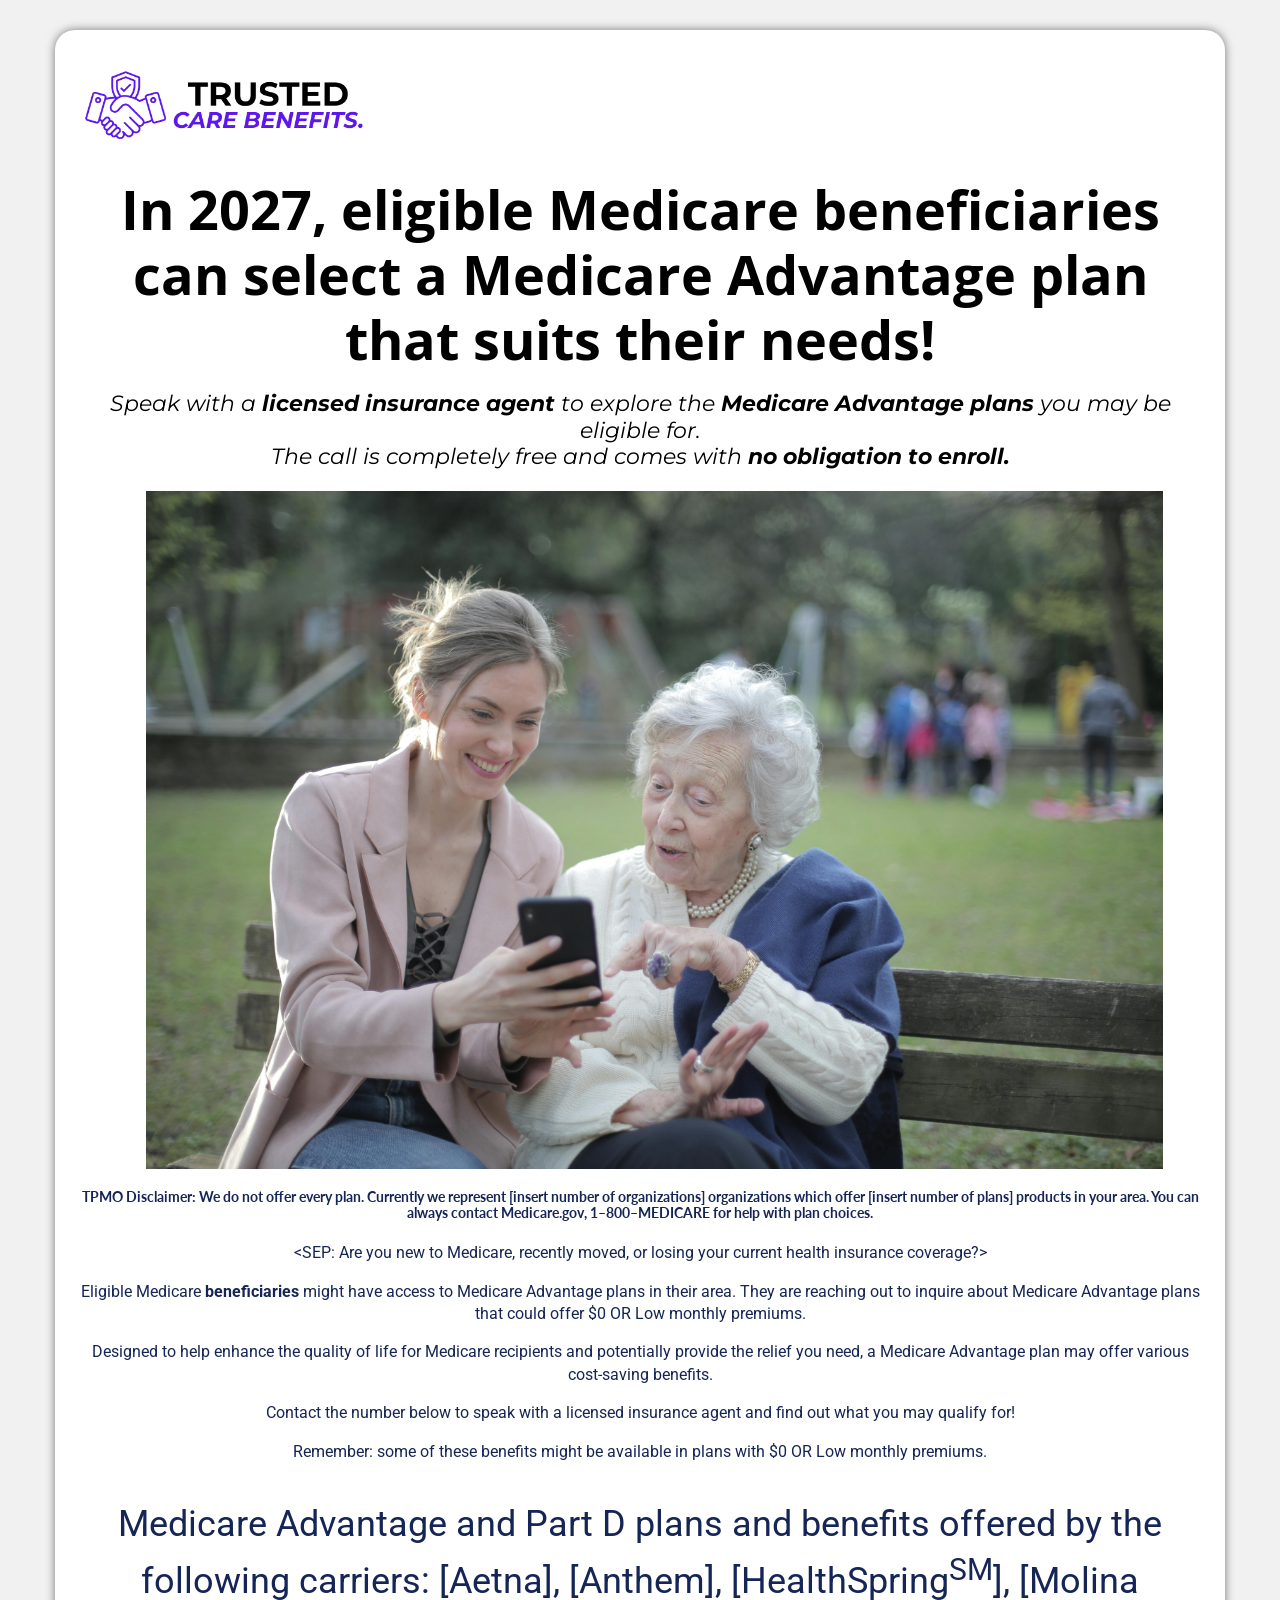
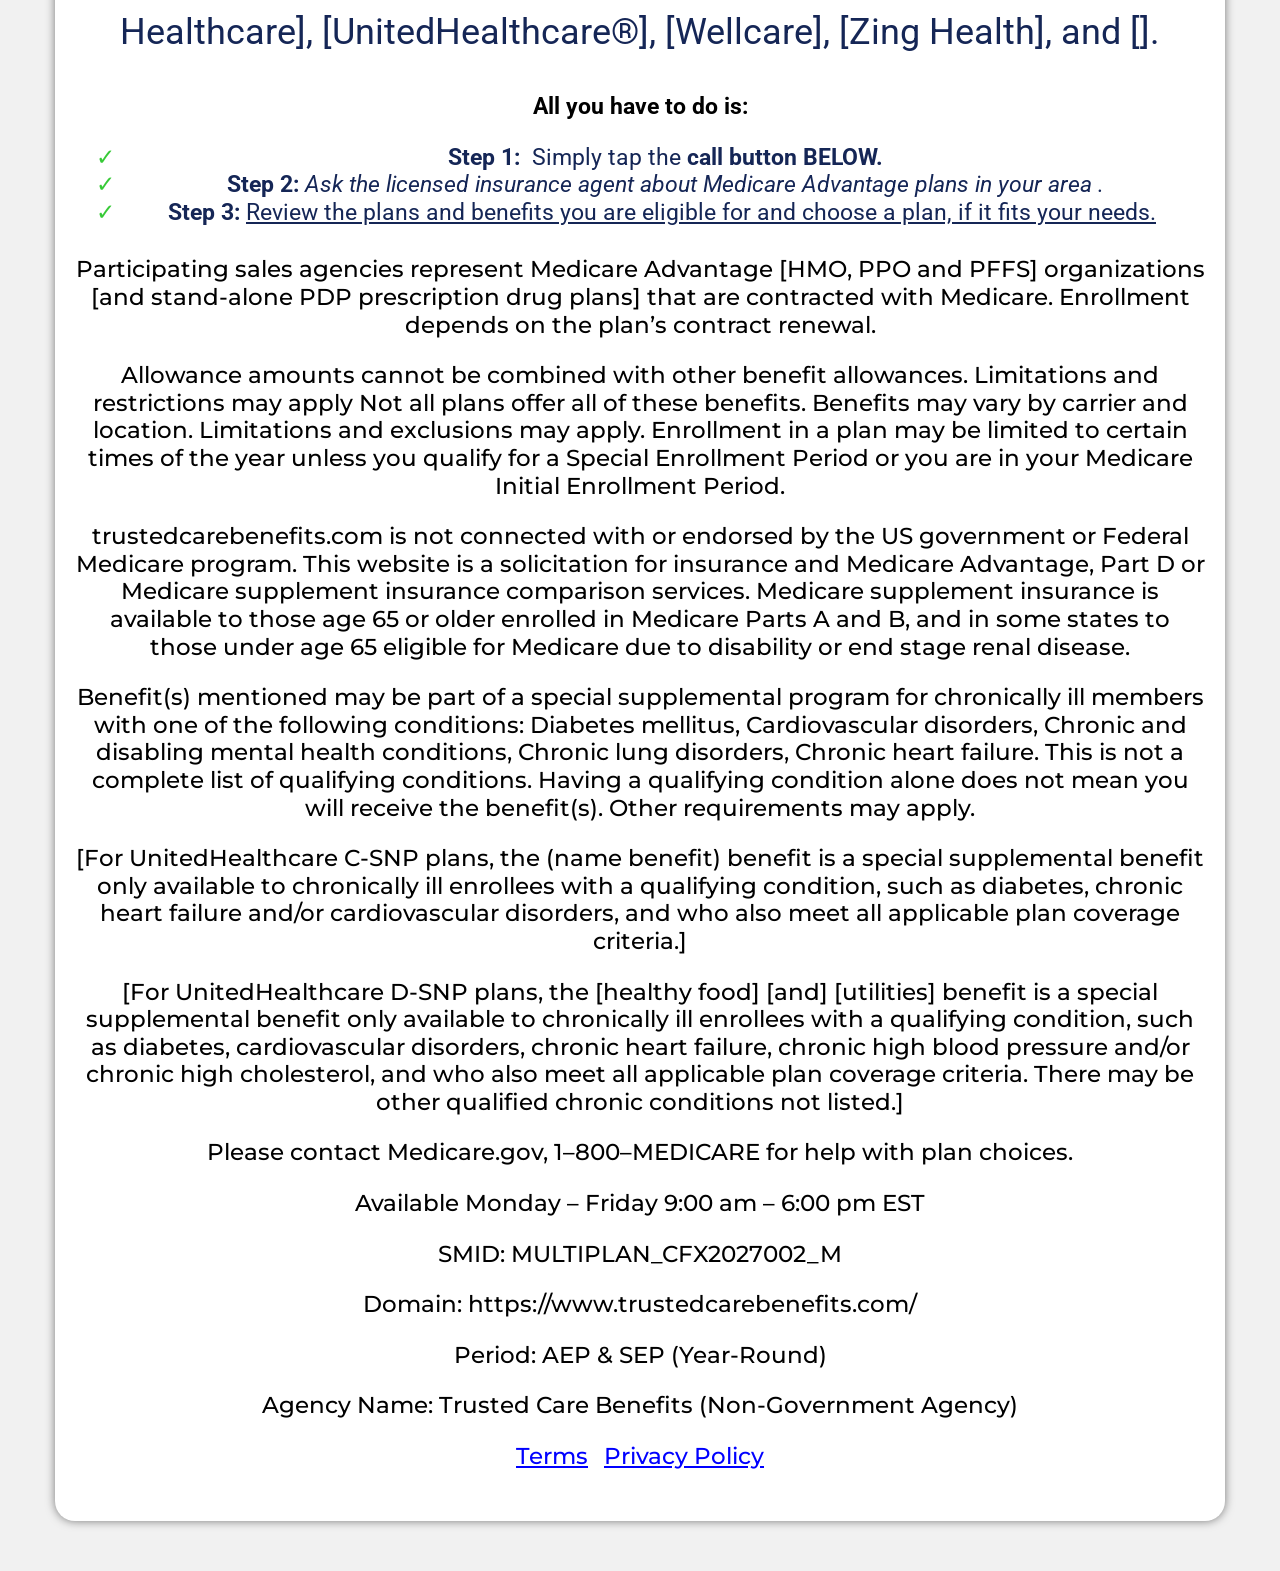
==== index.html @ 7b0a4a33 "Initial commit: second-site copy from latest main. Co-authored-by: Cursor <cursoragent@cursor.com>" ====
<!DOCTYPE html><html lang="en-US"><head>
	<meta charset="UTF-8">
		<title>Benefits Review </title>
<meta name="robots" content="max-image-preview:large">

<script>
window._wpemojiSettings = {"baseUrl":"https:\/\/s.w.org\/images\/core\/emoji\/15.0.3\/72x72\/","ext":".png","svgUrl":"https:\/\/s.w.org\/images\/core\/emoji\/15.0.3\/svg\/","svgExt":".svg","source":{"concatemoji":"https:\/\/www.nodollarwasted.com\/wp-includes\/js\/wp-emoji-release.min.js?ver=6.6.1"}};
/*! This file is auto-generated */
!function(i,n){var o,s,e;function c(e){try{var t={supportTests:e,timestamp:(new Date).valueOf()};sessionStorage.setItem(o,JSON.stringify(t))}catch(e){}}function p(e,t,n){e.clearRect(0,0,e.canvas.width,e.canvas.height),e.fillText(t,0,0);var t=new Uint32Array(e.getImageData(0,0,e.canvas.width,e.canvas.height).data),r=(e.clearRect(0,0,e.canvas.width,e.canvas.height),e.fillText(n,0,0),new Uint32Array(e.getImageData(0,0,e.canvas.width,e.canvas.height).data));return t.every(function(e,t){return e===r[t]})}function u(e,t,n){switch(t){case"flag":return n(e,"\ud83c\udff3\ufe0f\u200d\u26a7\ufe0f","\ud83c\udff3\ufe0f\u200b\u26a7\ufe0f")?!1:!n(e,"\ud83c\uddfa\ud83c\uddf3","\ud83c\uddfa\u200b\ud83c\uddf3")&&!n(e,"\ud83c\udff4\udb40\udc67\udb40\udc62\udb40\udc65\udb40\udc6e\udb40\udc67\udb40\udc7f","\ud83c\udff4\u200b\udb40\udc67\u200b\udb40\udc62\u200b\udb40\udc65\u200b\udb40\udc6e\u200b\udb40\udc67\u200b\udb40\udc7f");case"emoji":return!n(e,"\ud83d\udc26\u200d\u2b1b","\ud83d\udc26\u200b\u2b1b")}return!1}function f(e,t,n){var r="undefined"!=typeof WorkerGlobalScope&&self instanceof WorkerGlobalScope?new OffscreenCanvas(300,150):i.createElement("canvas"),a=r.getContext("2d",{willReadFrequently:!0}),o=(a.textBaseline="top",a.font="600 32px Arial",{});return e.forEach(function(e){o[e]=t(a,e,n)}),o}function t(e){var t=i.createElement("script");t.src=e,t.defer=!0,i.head.appendChild(t)}"undefined"!=typeof Promise&&(o="wpEmojiSettingsSupports",s=["flag","emoji"],n.supports={everything:!0,everythingExceptFlag:!0},e=new Promise(function(e){i.addEventListener("DOMContentLoaded",e,{once:!0})}),new Promise(function(t){var n=function(){try{var e=JSON.parse(sessionStorage.getItem(o));if("object"==typeof e&&"number"==typeof e.timestamp&&(new Date).valueOf()<e.timestamp+604800&&"object"==typeof e.supportTests)return e.supportTests}catch(e){}return null}();if(!n){if("undefined"!=typeof Worker&&"undefined"!=typeof OffscreenCanvas&&"undefined"!=typeof URL&&URL.createObjectURL&&"undefined"!=typeof Blob)try{var e="postMessage("+f.toString()+"("+[JSON.stringify(s),u.toString(),p.toString()].join(",")+"));",r=new Blob([e],{type:"text/javascript"}),a=new Worker(URL.createObjectURL(r),{name:"wpTestEmojiSupports"});return void(a.onmessage=function(e){c(n=e.data),a.terminate(),t(n)})}catch(e){}c(n=f(s,u,p))}t(n)}).then(function(e){for(var t in e)n.supports[t]=e[t],n.supports.everything=n.supports.everything&&n.supports[t],"flag"!==t&&(n.supports.everythingExceptFlag=n.supports.everythingExceptFlag&&n.supports[t]);n.supports.everythingExceptFlag=n.supports.everythingExceptFlag&&!n.supports.flag,n.DOMReady=!1,n.readyCallback=function(){n.DOMReady=!0}}).then(function(){return e}).then(function(){var e;n.supports.everything||(n.readyCallback(),(e=n.source||{}).concatemoji?t(e.concatemoji):e.wpemoji&&e.twemoji&&(t(e.twemoji),t(e.wpemoji)))}))}((window,document),window._wpemojiSettings);
</script>
<style id="wp-emoji-styles-inline-css">

	img.wp-smiley, img.emoji {
		display: inline !important;
		border: none !important;
		box-shadow: none !important;
		height: 1em !important;
		width: 1em !important;
		margin: 0 0.07em !important;
		vertical-align: -0.1em !important;
		background: none !important;
		padding: 0 !important;
	}
</style>
<style id="classic-theme-styles-inline-css">
/*! This file is auto-generated */
.wp-block-button__link{color:#fff;background-color:#32373c;border-radius:9999px;box-shadow:none;text-decoration:none;padding:calc(.667em + 2px) calc(1.333em + 2px);font-size:1.125em}.wp-block-file__button{background:#32373c;color:#fff;text-decoration:none}
</style>
<style id="global-styles-inline-css">
:root{--wp--preset--aspect-ratio--square: 1;--wp--preset--aspect-ratio--4-3: 4/3;--wp--preset--aspect-ratio--3-4: 3/4;--wp--preset--aspect-ratio--3-2: 3/2;--wp--preset--aspect-ratio--2-3: 2/3;--wp--preset--aspect-ratio--16-9: 16/9;--wp--preset--aspect-ratio--9-16: 9/16;--wp--preset--color--black: #000000;--wp--preset--color--cyan-bluish-gray: #abb8c3;--wp--preset--color--white: #ffffff;--wp--preset--color--pale-pink: #f78da7;--wp--preset--color--vivid-red: #cf2e2e;--wp--preset--color--luminous-vivid-orange: #ff6900;--wp--preset--color--luminous-vivid-amber: #fcb900;--wp--preset--color--light-green-cyan: #7bdcb5;--wp--preset--color--vivid-green-cyan: #00d084;--wp--preset--color--pale-cyan-blue: #8ed1fc;--wp--preset--color--vivid-cyan-blue: #0693e3;--wp--preset--color--vivid-purple: #9b51e0;--wp--preset--gradient--vivid-cyan-blue-to-vivid-purple: linear-gradient(135deg,rgba(6,147,227,1) 0%,rgb(155,81,224) 100%);--wp--preset--gradient--light-green-cyan-to-vivid-green-cyan: linear-gradient(135deg,rgb(122,220,180) 0%,rgb(0,208,130) 100%);--wp--preset--gradient--luminous-vivid-amber-to-luminous-vivid-orange: linear-gradient(135deg,rgba(252,185,0,1) 0%,rgba(255,105,0,1) 100%);--wp--preset--gradient--luminous-vivid-orange-to-vivid-red: linear-gradient(135deg,rgba(255,105,0,1) 0%,rgb(207,46,46) 100%);--wp--preset--gradient--very-light-gray-to-cyan-bluish-gray: linear-gradient(135deg,rgb(238,238,238) 0%,rgb(169,184,195) 100%);--wp--preset--gradient--cool-to-warm-spectrum: linear-gradient(135deg,rgb(74,234,220) 0%,rgb(151,120,209) 20%,rgb(207,42,186) 40%,rgb(238,44,130) 60%,rgb(251,105,98) 80%,rgb(254,248,76) 100%);--wp--preset--gradient--blush-light-purple: linear-gradient(135deg,rgb(255,206,236) 0%,rgb(152,150,240) 100%);--wp--preset--gradient--blush-bordeaux: linear-gradient(135deg,rgb(254,205,165) 0%,rgb(254,45,45) 50%,rgb(107,0,62) 100%);--wp--preset--gradient--luminous-dusk: linear-gradient(135deg,rgb(255,203,112) 0%,rgb(199,81,192) 50%,rgb(65,88,208) 100%);--wp--preset--gradient--pale-ocean: linear-gradient(135deg,rgb(255,245,203) 0%,rgb(182,227,212) 50%,rgb(51,167,181) 100%);--wp--preset--gradient--electric-grass: linear-gradient(135deg,rgb(202,248,128) 0%,rgb(113,206,126) 100%);--wp--preset--gradient--midnight: linear-gradient(135deg,rgb(2,3,129) 0%,rgb(40,116,252) 100%);--wp--preset--font-size--small: 13px;--wp--preset--font-size--medium: 20px;--wp--preset--font-size--large: 36px;--wp--preset--font-size--x-large: 42px;--wp--preset--spacing--20: 0.44rem;--wp--preset--spacing--30: 0.67rem;--wp--preset--spacing--40: 1rem;--wp--preset--spacing--50: 1.5rem;--wp--preset--spacing--60: 2.25rem;--wp--preset--spacing--70: 3.38rem;--wp--preset--spacing--80: 5.06rem;--wp--preset--shadow--natural: 6px 6px 9px rgba(0, 0, 0, 0.2);--wp--preset--shadow--deep: 12px 12px 50px rgba(0, 0, 0, 0.4);--wp--preset--shadow--sharp: 6px 6px 0px rgba(0, 0, 0, 0.2);--wp--preset--shadow--outlined: 6px 6px 0px -3px rgba(255, 255, 255, 1), 6px 6px rgba(0, 0, 0, 1);--wp--preset--shadow--crisp: 6px 6px 0px rgba(0, 0, 0, 1);}:where(.is-layout-flex){gap: 0.5em;}:where(.is-layout-grid){gap: 0.5em;}body .is-layout-flex{display: flex;}.is-layout-flex{flex-wrap: wrap;align-items: center;}.is-layout-flex > :is(*, div){margin: 0;}body .is-layout-grid{display: grid;}.is-layout-grid > :is(*, div){margin: 0;}:where(.wp-block-columns.is-layout-flex){gap: 2em;}:where(.wp-block-columns.is-layout-grid){gap: 2em;}:where(.wp-block-post-template.is-layout-flex){gap: 1.25em;}:where(.wp-block-post-template.is-layout-grid){gap: 1.25em;}.has-black-color{color: var(--wp--preset--color--black) !important;}.has-cyan-bluish-gray-color{color: var(--wp--preset--color--cyan-bluish-gray) !important;}.has-white-color{color: var(--wp--preset--color--white) !important;}.has-pale-pink-color{color: var(--wp--preset--color--pale-pink) !important;}.has-vivid-red-color{color: var(--wp--preset--color--vivid-red) !important;}.has-luminous-vivid-orange-color{color: var(--wp--preset--color--luminous-vivid-orange) !important;}.has-luminous-vivid-amber-color{color: var(--wp--preset--color--luminous-vivid-amber) !important;}.has-light-green-cyan-color{color: var(--wp--preset--color--light-green-cyan) !important;}.has-vivid-green-cyan-color{color: var(--wp--preset--color--vivid-green-cyan) !important;}.has-pale-cyan-blue-color{color: var(--wp--preset--color--pale-cyan-blue) !important;}.has-vivid-cyan-blue-color{color: var(--wp--preset--color--vivid-cyan-blue) !important;}.has-vivid-purple-color{color: var(--wp--preset--color--vivid-purple) !important;}.has-black-background-color{background-color: var(--wp--preset--color--black) !important;}.has-cyan-bluish-gray-background-color{background-color: var(--wp--preset--color--cyan-bluish-gray) !important;}.has-white-background-color{background-color: var(--wp--preset--color--white) !important;}.has-pale-pink-background-color{background-color: var(--wp--preset--color--pale-pink) !important;}.has-vivid-red-background-color{background-color: var(--wp--preset--color--vivid-red) !important;}.has-luminous-vivid-orange-background-color{background-color: var(--wp--preset--color--luminous-vivid-orange) !important;}.has-luminous-vivid-amber-background-color{background-color: var(--wp--preset--color--luminous-vivid-amber) !important;}.has-light-green-cyan-background-color{background-color: var(--wp--preset--color--light-green-cyan) !important;}.has-vivid-green-cyan-background-color{background-color: var(--wp--preset--color--vivid-green-cyan) !important;}.has-pale-cyan-blue-background-color{background-color: var(--wp--preset--color--pale-cyan-blue) !important;}.has-vivid-cyan-blue-background-color{background-color: var(--wp--preset--color--vivid-cyan-blue) !important;}.has-vivid-purple-background-color{background-color: var(--wp--preset--color--vivid-purple) !important;}.has-black-border-color{border-color: var(--wp--preset--color--black) !important;}.has-cyan-bluish-gray-border-color{border-color: var(--wp--preset--color--cyan-bluish-gray) !important;}.has-white-border-color{border-color: var(--wp--preset--color--white) !important;}.has-pale-pink-border-color{border-color: var(--wp--preset--color--pale-pink) !important;}.has-vivid-red-border-color{border-color: var(--wp--preset--color--vivid-red) !important;}.has-luminous-vivid-orange-border-color{border-color: var(--wp--preset--color--luminous-vivid-orange) !important;}.has-luminous-vivid-amber-border-color{border-color: var(--wp--preset--color--luminous-vivid-amber) !important;}.has-light-green-cyan-border-color{border-color: var(--wp--preset--color--light-green-cyan) !important;}.has-vivid-green-cyan-border-color{border-color: var(--wp--preset--color--vivid-green-cyan) !important;}.has-pale-cyan-blue-border-color{border-color: var(--wp--preset--color--pale-cyan-blue) !important;}.has-vivid-cyan-blue-border-color{border-color: var(--wp--preset--color--vivid-cyan-blue) !important;}.has-vivid-purple-border-color{border-color: var(--wp--preset--color--vivid-purple) !important;}.has-vivid-cyan-blue-to-vivid-purple-gradient-background{background: var(--wp--preset--gradient--vivid-cyan-blue-to-vivid-purple) !important;}.has-light-green-cyan-to-vivid-green-cyan-gradient-background{background: var(--wp--preset--gradient--light-green-cyan-to-vivid-green-cyan) !important;}.has-luminous-vivid-amber-to-luminous-vivid-orange-gradient-background{background: var(--wp--preset--gradient--luminous-vivid-amber-to-luminous-vivid-orange) !important;}.has-luminous-vivid-orange-to-vivid-red-gradient-background{background: var(--wp--preset--gradient--luminous-vivid-orange-to-vivid-red) !important;}.has-very-light-gray-to-cyan-bluish-gray-gradient-background{background: var(--wp--preset--gradient--very-light-gray-to-cyan-bluish-gray) !important;}.has-cool-to-warm-spectrum-gradient-background{background: var(--wp--preset--gradient--cool-to-warm-spectrum) !important;}.has-blush-light-purple-gradient-background{background: var(--wp--preset--gradient--blush-light-purple) !important;}.has-blush-bordeaux-gradient-background{background: var(--wp--preset--gradient--blush-bordeaux) !important;}.has-luminous-dusk-gradient-background{background: var(--wp--preset--gradient--luminous-dusk) !important;}.has-pale-ocean-gradient-background{background: var(--wp--preset--gradient--pale-ocean) !important;}.has-electric-grass-gradient-background{background: var(--wp--preset--gradient--electric-grass) !important;}.has-midnight-gradient-background{background: var(--wp--preset--gradient--midnight) !important;}.has-small-font-size{font-size: var(--wp--preset--font-size--small) !important;}.has-medium-font-size{font-size: var(--wp--preset--font-size--medium) !important;}.has-large-font-size{font-size: var(--wp--preset--font-size--large) !important;}.has-x-large-font-size{font-size: var(--wp--preset--font-size--x-large) !important;}
:where(.wp-block-post-template.is-layout-flex){gap: 1.25em;}:where(.wp-block-post-template.is-layout-grid){gap: 1.25em;}
:where(.wp-block-columns.is-layout-flex){gap: 2em;}:where(.wp-block-columns.is-layout-grid){gap: 2em;}
:root :where(.wp-block-pullquote){font-size: 1.5em;line-height: 1.6;}
</style>
<link rel="stylesheet" id="elementor-frontend-css" href="css/frontend-lite.min_1.css" media="all">
<style id="elementor-frontend-inline-css">
@-webkit-keyframes ha_fadeIn{0%{opacity:0}to{opacity:1}}@keyframes ha_fadeIn{0%{opacity:0}to{opacity:1}}@-webkit-keyframes ha_zoomIn{0%{opacity:0;-webkit-transform:scale3d(.3,.3,.3);transform:scale3d(.3,.3,.3)}50%{opacity:1}}@keyframes ha_zoomIn{0%{opacity:0;-webkit-transform:scale3d(.3,.3,.3);transform:scale3d(.3,.3,.3)}50%{opacity:1}}@-webkit-keyframes ha_rollIn{0%{opacity:0;-webkit-transform:translate3d(-100%,0,0) rotate3d(0,0,1,-120deg);transform:translate3d(-100%,0,0) rotate3d(0,0,1,-120deg)}to{opacity:1}}@keyframes ha_rollIn{0%{opacity:0;-webkit-transform:translate3d(-100%,0,0) rotate3d(0,0,1,-120deg);transform:translate3d(-100%,0,0) rotate3d(0,0,1,-120deg)}to{opacity:1}}@-webkit-keyframes ha_bounce{0%,20%,53%,to{-webkit-animation-timing-function:cubic-bezier(.215,.61,.355,1);animation-timing-function:cubic-bezier(.215,.61,.355,1)}40%,43%{-webkit-transform:translate3d(0,-30px,0) scaleY(1.1);transform:translate3d(0,-30px,0) scaleY(1.1);-webkit-animation-timing-function:cubic-bezier(.755,.05,.855,.06);animation-timing-function:cubic-bezier(.755,.05,.855,.06)}70%{-webkit-transform:translate3d(0,-15px,0) scaleY(1.05);transform:translate3d(0,-15px,0) scaleY(1.05);-webkit-animation-timing-function:cubic-bezier(.755,.05,.855,.06);animation-timing-function:cubic-bezier(.755,.05,.855,.06)}80%{-webkit-transition-timing-function:cubic-bezier(.215,.61,.355,1);transition-timing-function:cubic-bezier(.215,.61,.355,1);-webkit-transform:translate3d(0,0,0) scaleY(.95);transform:translate3d(0,0,0) scaleY(.95)}90%{-webkit-transform:translate3d(0,-4px,0) scaleY(1.02);transform:translate3d(0,-4px,0) scaleY(1.02)}}@keyframes ha_bounce{0%,20%,53%,to{-webkit-animation-timing-function:cubic-bezier(.215,.61,.355,1);animation-timing-function:cubic-bezier(.215,.61,.355,1)}40%,43%{-webkit-transform:translate3d(0,-30px,0) scaleY(1.1);transform:translate3d(0,-30px,0) scaleY(1.1);-webkit-animation-timing-function:cubic-bezier(.755,.05,.855,.06);animation-timing-function:cubic-bezier(.755,.05,.855,.06)}70%{-webkit-transform:translate3d(0,-15px,0) scaleY(1.05);transform:translate3d(0,-15px,0) scaleY(1.05);-webkit-animation-timing-function:cubic-bezier(.755,.05,.855,.06);animation-timing-function:cubic-bezier(.755,.05,.855,.06)}80%{-webkit-transition-timing-function:cubic-bezier(.215,.61,.355,1);transition-timing-function:cubic-bezier(.215,.61,.355,1);-webkit-transform:translate3d(0,0,0) scaleY(.95);transform:translate3d(0,0,0) scaleY(.95)}90%{-webkit-transform:translate3d(0,-4px,0) scaleY(1.02);transform:translate3d(0,-4px,0) scaleY(1.02)}}@-webkit-keyframes ha_bounceIn{0%,20%,40%,60%,80%,to{-webkit-animation-timing-function:cubic-bezier(.215,.61,.355,1);animation-timing-function:cubic-bezier(.215,.61,.355,1)}0%{opacity:0;-webkit-transform:scale3d(.3,.3,.3);transform:scale3d(.3,.3,.3)}20%{-webkit-transform:scale3d(1.1,1.1,1.1);transform:scale3d(1.1,1.1,1.1)}40%{-webkit-transform:scale3d(.9,.9,.9);transform:scale3d(.9,.9,.9)}60%{opacity:1;-webkit-transform:scale3d(1.03,1.03,1.03);transform:scale3d(1.03,1.03,1.03)}80%{-webkit-transform:scale3d(.97,.97,.97);transform:scale3d(.97,.97,.97)}to{opacity:1}}@keyframes ha_bounceIn{0%,20%,40%,60%,80%,to{-webkit-animation-timing-function:cubic-bezier(.215,.61,.355,1);animation-timing-function:cubic-bezier(.215,.61,.355,1)}0%{opacity:0;-webkit-transform:scale3d(.3,.3,.3);transform:scale3d(.3,.3,.3)}20%{-webkit-transform:scale3d(1.1,1.1,1.1);transform:scale3d(1.1,1.1,1.1)}40%{-webkit-transform:scale3d(.9,.9,.9);transform:scale3d(.9,.9,.9)}60%{opacity:1;-webkit-transform:scale3d(1.03,1.03,1.03);transform:scale3d(1.03,1.03,1.03)}80%{-webkit-transform:scale3d(.97,.97,.97);transform:scale3d(.97,.97,.97)}to{opacity:1}}@-webkit-keyframes ha_flipInX{0%{opacity:0;-webkit-transform:perspective(400px) rotate3d(1,0,0,90deg);transform:perspective(400px) rotate3d(1,0,0,90deg);-webkit-animation-timing-function:ease-in;animation-timing-function:ease-in}40%{-webkit-transform:perspective(400px) rotate3d(1,0,0,-20deg);transform:perspective(400px) rotate3d(1,0,0,-20deg);-webkit-animation-timing-function:ease-in;animation-timing-function:ease-in}60%{opacity:1;-webkit-transform:perspective(400px) rotate3d(1,0,0,10deg);transform:perspective(400px) rotate3d(1,0,0,10deg)}80%{-webkit-transform:perspective(400px) rotate3d(1,0,0,-5deg);transform:perspective(400px) rotate3d(1,0,0,-5deg)}}@keyframes ha_flipInX{0%{opacity:0;-webkit-transform:perspective(400px) rotate3d(1,0,0,90deg);transform:perspective(400px) rotate3d(1,0,0,90deg);-webkit-animation-timing-function:ease-in;animation-timing-function:ease-in}40%{-webkit-transform:perspective(400px) rotate3d(1,0,0,-20deg);transform:perspective(400px) rotate3d(1,0,0,-20deg);-webkit-animation-timing-function:ease-in;animation-timing-function:ease-in}60%{opacity:1;-webkit-transform:perspective(400px) rotate3d(1,0,0,10deg);transform:perspective(400px) rotate3d(1,0,0,10deg)}80%{-webkit-transform:perspective(400px) rotate3d(1,0,0,-5deg);transform:perspective(400px) rotate3d(1,0,0,-5deg)}}@-webkit-keyframes ha_flipInY{0%{opacity:0;-webkit-transform:perspective(400px) rotate3d(0,1,0,90deg);transform:perspective(400px) rotate3d(0,1,0,90deg);-webkit-animation-timing-function:ease-in;animation-timing-function:ease-in}40%{-webkit-transform:perspective(400px) rotate3d(0,1,0,-20deg);transform:perspective(400px) rotate3d(0,1,0,-20deg);-webkit-animation-timing-function:ease-in;animation-timing-function:ease-in}60%{opacity:1;-webkit-transform:perspective(400px) rotate3d(0,1,0,10deg);transform:perspective(400px) rotate3d(0,1,0,10deg)}80%{-webkit-transform:perspective(400px) rotate3d(0,1,0,-5deg);transform:perspective(400px) rotate3d(0,1,0,-5deg)}}@keyframes ha_flipInY{0%{opacity:0;-webkit-transform:perspective(400px) rotate3d(0,1,0,90deg);transform:perspective(400px) rotate3d(0,1,0,90deg);-webkit-animation-timing-function:ease-in;animation-timing-function:ease-in}40%{-webkit-transform:perspective(400px) rotate3d(0,1,0,-20deg);transform:perspective(400px) rotate3d(0,1,0,-20deg);-webkit-animation-timing-function:ease-in;animation-timing-function:ease-in}60%{opacity:1;-webkit-transform:perspective(400px) rotate3d(0,1,0,10deg);transform:perspective(400px) rotate3d(0,1,0,10deg)}80%{-webkit-transform:perspective(400px) rotate3d(0,1,0,-5deg);transform:perspective(400px) rotate3d(0,1,0,-5deg)}}@-webkit-keyframes ha_swing{20%{-webkit-transform:rotate3d(0,0,1,15deg);transform:rotate3d(0,0,1,15deg)}40%{-webkit-transform:rotate3d(0,0,1,-10deg);transform:rotate3d(0,0,1,-10deg)}60%{-webkit-transform:rotate3d(0,0,1,5deg);transform:rotate3d(0,0,1,5deg)}80%{-webkit-transform:rotate3d(0,0,1,-5deg);transform:rotate3d(0,0,1,-5deg)}}@keyframes ha_swing{20%{-webkit-transform:rotate3d(0,0,1,15deg);transform:rotate3d(0,0,1,15deg)}40%{-webkit-transform:rotate3d(0,0,1,-10deg);transform:rotate3d(0,0,1,-10deg)}60%{-webkit-transform:rotate3d(0,0,1,5deg);transform:rotate3d(0,0,1,5deg)}80%{-webkit-transform:rotate3d(0,0,1,-5deg);transform:rotate3d(0,0,1,-5deg)}}@-webkit-keyframes ha_slideInDown{0%{visibility:visible;-webkit-transform:translate3d(0,-100%,0);transform:translate3d(0,-100%,0)}}@keyframes ha_slideInDown{0%{visibility:visible;-webkit-transform:translate3d(0,-100%,0);transform:translate3d(0,-100%,0)}}@-webkit-keyframes ha_slideInUp{0%{visibility:visible;-webkit-transform:translate3d(0,100%,0);transform:translate3d(0,100%,0)}}@keyframes ha_slideInUp{0%{visibility:visible;-webkit-transform:translate3d(0,100%,0);transform:translate3d(0,100%,0)}}@-webkit-keyframes ha_slideInLeft{0%{visibility:visible;-webkit-transform:translate3d(-100%,0,0);transform:translate3d(-100%,0,0)}}@keyframes ha_slideInLeft{0%{visibility:visible;-webkit-transform:translate3d(-100%,0,0);transform:translate3d(-100%,0,0)}}@-webkit-keyframes ha_slideInRight{0%{visibility:visible;-webkit-transform:translate3d(100%,0,0);transform:translate3d(100%,0,0)}}@keyframes ha_slideInRight{0%{visibility:visible;-webkit-transform:translate3d(100%,0,0);transform:translate3d(100%,0,0)}}.ha_fadeIn{-webkit-animation-name:ha_fadeIn;animation-name:ha_fadeIn}.ha_zoomIn{-webkit-animation-name:ha_zoomIn;animation-name:ha_zoomIn}.ha_rollIn{-webkit-animation-name:ha_rollIn;animation-name:ha_rollIn}.ha_bounce{-webkit-transform-origin:center bottom;-ms-transform-origin:center bottom;transform-origin:center bottom;-webkit-animation-name:ha_bounce;animation-name:ha_bounce}.ha_bounceIn{-webkit-animation-name:ha_bounceIn;animation-name:ha_bounceIn;-webkit-animation-duration:.75s;-webkit-animation-duration:calc(var(--animate-duration)*.75);animation-duration:.75s;animation-duration:calc(var(--animate-duration)*.75)}.ha_flipInX,.ha_flipInY{-webkit-animation-name:ha_flipInX;animation-name:ha_flipInX;-webkit-backface-visibility:visible!important;backface-visibility:visible!important}.ha_flipInY{-webkit-animation-name:ha_flipInY;animation-name:ha_flipInY}.ha_swing{-webkit-transform-origin:top center;-ms-transform-origin:top center;transform-origin:top center;-webkit-animation-name:ha_swing;animation-name:ha_swing}.ha_slideInDown{-webkit-animation-name:ha_slideInDown;animation-name:ha_slideInDown}.ha_slideInUp{-webkit-animation-name:ha_slideInUp;animation-name:ha_slideInUp}.ha_slideInLeft{-webkit-animation-name:ha_slideInLeft;animation-name:ha_slideInLeft}.ha_slideInRight{-webkit-animation-name:ha_slideInRight;animation-name:ha_slideInRight}.ha-css-transform-yes{-webkit-transition-duration:var(--ha-tfx-transition-duration, .2s);transition-duration:var(--ha-tfx-transition-duration, .2s);-webkit-transition-property:-webkit-transform;transition-property:transform;transition-property:transform,-webkit-transform;-webkit-transform:translate(var(--ha-tfx-translate-x, 0),var(--ha-tfx-translate-y, 0)) scale(var(--ha-tfx-scale-x, 1),var(--ha-tfx-scale-y, 1)) skew(var(--ha-tfx-skew-x, 0),var(--ha-tfx-skew-y, 0)) rotateX(var(--ha-tfx-rotate-x, 0)) rotateY(var(--ha-tfx-rotate-y, 0)) rotateZ(var(--ha-tfx-rotate-z, 0));transform:translate(var(--ha-tfx-translate-x, 0),var(--ha-tfx-translate-y, 0)) scale(var(--ha-tfx-scale-x, 1),var(--ha-tfx-scale-y, 1)) skew(var(--ha-tfx-skew-x, 0),var(--ha-tfx-skew-y, 0)) rotateX(var(--ha-tfx-rotate-x, 0)) rotateY(var(--ha-tfx-rotate-y, 0)) rotateZ(var(--ha-tfx-rotate-z, 0))}.ha-css-transform-yes:hover{-webkit-transform:translate(var(--ha-tfx-translate-x-hover, var(--ha-tfx-translate-x, 0)),var(--ha-tfx-translate-y-hover, var(--ha-tfx-translate-y, 0))) scale(var(--ha-tfx-scale-x-hover, var(--ha-tfx-scale-x, 1)),var(--ha-tfx-scale-y-hover, var(--ha-tfx-scale-y, 1))) skew(var(--ha-tfx-skew-x-hover, var(--ha-tfx-skew-x, 0)),var(--ha-tfx-skew-y-hover, var(--ha-tfx-skew-y, 0))) rotateX(var(--ha-tfx-rotate-x-hover, var(--ha-tfx-rotate-x, 0))) rotateY(var(--ha-tfx-rotate-y-hover, var(--ha-tfx-rotate-y, 0))) rotateZ(var(--ha-tfx-rotate-z-hover, var(--ha-tfx-rotate-z, 0)));transform:translate(var(--ha-tfx-translate-x-hover, var(--ha-tfx-translate-x, 0)),var(--ha-tfx-translate-y-hover, var(--ha-tfx-translate-y, 0))) scale(var(--ha-tfx-scale-x-hover, var(--ha-tfx-scale-x, 1)),var(--ha-tfx-scale-y-hover, var(--ha-tfx-scale-y, 1))) skew(var(--ha-tfx-skew-x-hover, var(--ha-tfx-skew-x, 0)),var(--ha-tfx-skew-y-hover, var(--ha-tfx-skew-y, 0))) rotateX(var(--ha-tfx-rotate-x-hover, var(--ha-tfx-rotate-x, 0))) rotateY(var(--ha-tfx-rotate-y-hover, var(--ha-tfx-rotate-y, 0))) rotateZ(var(--ha-tfx-rotate-z-hover, var(--ha-tfx-rotate-z, 0)))}.happy-addon>.elementor-widget-container{word-wrap:break-word;overflow-wrap:break-word}.happy-addon>.elementor-widget-container,.happy-addon>.elementor-widget-container *{-webkit-box-sizing:border-box;box-sizing:border-box}.happy-addon p:empty{display:none}.happy-addon .elementor-inline-editing{min-height:auto!important}.happy-addon-pro img{max-width:100%;height:auto;-o-object-fit:cover;object-fit:cover}.ha-screen-reader-text{position:absolute;overflow:hidden;clip:rect(1px,1px,1px,1px);margin:-1px;padding:0;width:1px;height:1px;border:0;word-wrap:normal!important;-webkit-clip-path:inset(50%);clip-path:inset(50%)}.ha-has-bg-overlay>.elementor-widget-container{position:relative;z-index:1}.ha-has-bg-overlay>.elementor-widget-container:before{position:absolute;top:0;left:0;z-index:-1;width:100%;height:100%;content:""}.ha-popup--is-enabled .ha-js-popup,.ha-popup--is-enabled .ha-js-popup img{cursor:-webkit-zoom-in!important;cursor:zoom-in!important}.mfp-wrap .mfp-arrow,.mfp-wrap .mfp-close{background-color:transparent}.mfp-wrap .mfp-arrow:focus,.mfp-wrap .mfp-close:focus{outline-width:thin}.ha-advanced-tooltip-enable{position:relative;cursor:pointer;--ha-tooltip-arrow-color:black;--ha-tooltip-arrow-distance:0}.ha-advanced-tooltip-enable .ha-advanced-tooltip-content{position:absolute;z-index:999;display:none;padding:5px 0;width:120px;height:auto;border-radius:6px;background-color:#000;color:#fff;text-align:center;opacity:0}.ha-advanced-tooltip-enable .ha-advanced-tooltip-content::after{position:absolute;border-width:5px;border-style:solid;content:""}.ha-advanced-tooltip-enable .ha-advanced-tooltip-content.no-arrow::after{visibility:hidden}.ha-advanced-tooltip-enable .ha-advanced-tooltip-content.show{display:inline-block;opacity:1}.ha-advanced-tooltip-enable.ha-advanced-tooltip-top .ha-advanced-tooltip-content,body[data-elementor-device-mode=tablet] .ha-advanced-tooltip-enable.ha-advanced-tooltip-tablet-top .ha-advanced-tooltip-content{top:unset;right:0;bottom:calc(101% + var(--ha-tooltip-arrow-distance));left:0;margin:0 auto}.ha-advanced-tooltip-enable.ha-advanced-tooltip-top .ha-advanced-tooltip-content::after,body[data-elementor-device-mode=tablet] .ha-advanced-tooltip-enable.ha-advanced-tooltip-tablet-top .ha-advanced-tooltip-content::after{top:100%;right:unset;bottom:unset;left:50%;border-color:var(--ha-tooltip-arrow-color) transparent transparent transparent;-webkit-transform:translateX(-50%);-ms-transform:translateX(-50%);transform:translateX(-50%)}.ha-advanced-tooltip-enable.ha-advanced-tooltip-bottom .ha-advanced-tooltip-content,body[data-elementor-device-mode=tablet] .ha-advanced-tooltip-enable.ha-advanced-tooltip-tablet-bottom .ha-advanced-tooltip-content{top:calc(101% + var(--ha-tooltip-arrow-distance));right:0;bottom:unset;left:0;margin:0 auto}.ha-advanced-tooltip-enable.ha-advanced-tooltip-bottom .ha-advanced-tooltip-content::after,body[data-elementor-device-mode=tablet] .ha-advanced-tooltip-enable.ha-advanced-tooltip-tablet-bottom .ha-advanced-tooltip-content::after{top:unset;right:unset;bottom:100%;left:50%;border-color:transparent transparent var(--ha-tooltip-arrow-color) transparent;-webkit-transform:translateX(-50%);-ms-transform:translateX(-50%);transform:translateX(-50%)}.ha-advanced-tooltip-enable.ha-advanced-tooltip-left .ha-advanced-tooltip-content,body[data-elementor-device-mode=tablet] .ha-advanced-tooltip-enable.ha-advanced-tooltip-tablet-left .ha-advanced-tooltip-content{top:50%;right:calc(101% + var(--ha-tooltip-arrow-distance));bottom:unset;left:unset;-webkit-transform:translateY(-50%);-ms-transform:translateY(-50%);transform:translateY(-50%)}.ha-advanced-tooltip-enable.ha-advanced-tooltip-left .ha-advanced-tooltip-content::after,body[data-elementor-device-mode=tablet] .ha-advanced-tooltip-enable.ha-advanced-tooltip-tablet-left .ha-advanced-tooltip-content::after{top:50%;right:unset;bottom:unset;left:100%;border-color:transparent transparent transparent var(--ha-tooltip-arrow-color);-webkit-transform:translateY(-50%);-ms-transform:translateY(-50%);transform:translateY(-50%)}.ha-advanced-tooltip-enable.ha-advanced-tooltip-right .ha-advanced-tooltip-content,body[data-elementor-device-mode=tablet] .ha-advanced-tooltip-enable.ha-advanced-tooltip-tablet-right .ha-advanced-tooltip-content{top:50%;right:unset;bottom:unset;left:calc(101% + var(--ha-tooltip-arrow-distance));-webkit-transform:translateY(-50%);-ms-transform:translateY(-50%);transform:translateY(-50%)}.ha-advanced-tooltip-enable.ha-advanced-tooltip-right .ha-advanced-tooltip-content::after,body[data-elementor-device-mode=tablet] .ha-advanced-tooltip-enable.ha-advanced-tooltip-tablet-right .ha-advanced-tooltip-content::after{top:50%;right:100%;bottom:unset;left:unset;border-color:transparent var(--ha-tooltip-arrow-color) transparent transparent;-webkit-transform:translateY(-50%);-ms-transform:translateY(-50%);transform:translateY(-50%)}body[data-elementor-device-mode=mobile] .ha-advanced-tooltip-enable.ha-advanced-tooltip-mobile-top .ha-advanced-tooltip-content{top:unset;right:0;bottom:calc(101% + var(--ha-tooltip-arrow-distance));left:0;margin:0 auto}body[data-elementor-device-mode=mobile] .ha-advanced-tooltip-enable.ha-advanced-tooltip-mobile-top .ha-advanced-tooltip-content::after{top:100%;right:unset;bottom:unset;left:50%;border-color:var(--ha-tooltip-arrow-color) transparent transparent transparent;-webkit-transform:translateX(-50%);-ms-transform:translateX(-50%);transform:translateX(-50%)}body[data-elementor-device-mode=mobile] .ha-advanced-tooltip-enable.ha-advanced-tooltip-mobile-bottom .ha-advanced-tooltip-content{top:calc(101% + var(--ha-tooltip-arrow-distance));right:0;bottom:unset;left:0;margin:0 auto}body[data-elementor-device-mode=mobile] .ha-advanced-tooltip-enable.ha-advanced-tooltip-mobile-bottom .ha-advanced-tooltip-content::after{top:unset;right:unset;bottom:100%;left:50%;border-color:transparent transparent var(--ha-tooltip-arrow-color) transparent;-webkit-transform:translateX(-50%);-ms-transform:translateX(-50%);transform:translateX(-50%)}body[data-elementor-device-mode=mobile] .ha-advanced-tooltip-enable.ha-advanced-tooltip-mobile-left .ha-advanced-tooltip-content{top:50%;right:calc(101% + var(--ha-tooltip-arrow-distance));bottom:unset;left:unset;-webkit-transform:translateY(-50%);-ms-transform:translateY(-50%);transform:translateY(-50%)}body[data-elementor-device-mode=mobile] .ha-advanced-tooltip-enable.ha-advanced-tooltip-mobile-left .ha-advanced-tooltip-content::after{top:50%;right:unset;bottom:unset;left:100%;border-color:transparent transparent transparent var(--ha-tooltip-arrow-color);-webkit-transform:translateY(-50%);-ms-transform:translateY(-50%);transform:translateY(-50%)}body[data-elementor-device-mode=mobile] .ha-advanced-tooltip-enable.ha-advanced-tooltip-mobile-right .ha-advanced-tooltip-content{top:50%;right:unset;bottom:unset;left:calc(101% + var(--ha-tooltip-arrow-distance));-webkit-transform:translateY(-50%);-ms-transform:translateY(-50%);transform:translateY(-50%)}body[data-elementor-device-mode=mobile] .ha-advanced-tooltip-enable.ha-advanced-tooltip-mobile-right .ha-advanced-tooltip-content::after{top:50%;right:100%;bottom:unset;left:unset;border-color:transparent var(--ha-tooltip-arrow-color) transparent transparent;-webkit-transform:translateY(-50%);-ms-transform:translateY(-50%);transform:translateY(-50%)}body.elementor-editor-active .happy-addon.ha-gravityforms .gform_wrapper{display:block!important}.ha-scroll-to-top-wrap.ha-scroll-to-top-hide{display:none}.ha-scroll-to-top-wrap.edit-mode,.ha-scroll-to-top-wrap.single-page-off{display:none!important}.ha-scroll-to-top-button{position:fixed;right:15px;bottom:15px;z-index:9999;display:-webkit-box;display:-webkit-flex;display:-ms-flexbox;display:flex;-webkit-box-align:center;-webkit-align-items:center;align-items:center;-ms-flex-align:center;-webkit-box-pack:center;-ms-flex-pack:center;-webkit-justify-content:center;justify-content:center;width:50px;height:50px;border-radius:50px;background-color:#5636d1;color:#fff;text-align:center;opacity:1;cursor:pointer;-webkit-transition:all .3s;transition:all .3s}.ha-scroll-to-top-button i{color:#fff;font-size:16px}.ha-scroll-to-top-button:hover{background-color:#e2498a}.ha-particle-wrapper{position:absolute;top:0;left:0;width:100%;height:100%}.ha-floating-element{position:fixed;z-index:999}.ha-floating-element-align-top-left .ha-floating-element{top:0;left:0}.ha-floating-element-align-top-right .ha-floating-element{top:0;right:0}.ha-floating-element-align-top-center .ha-floating-element{top:0;left:50%;-webkit-transform:translateX(-50%);-ms-transform:translateX(-50%);transform:translateX(-50%)}.ha-floating-element-align-middle-left .ha-floating-element{top:50%;left:0;-webkit-transform:translateY(-50%);-ms-transform:translateY(-50%);transform:translateY(-50%)}.ha-floating-element-align-middle-right .ha-floating-element{top:50%;right:0;-webkit-transform:translateY(-50%);-ms-transform:translateY(-50%);transform:translateY(-50%)}.ha-floating-element-align-bottom-left .ha-floating-element{bottom:0;left:0}.ha-floating-element-align-bottom-right .ha-floating-element{right:0;bottom:0}.ha-floating-element-align-bottom-center .ha-floating-element{bottom:0;left:50%;-webkit-transform:translateX(-50%);-ms-transform:translateX(-50%);transform:translateX(-50%)}.ha-editor-placeholder{padding:20px;border:5px double #f1f1f1;background:#f8f8f8;text-align:center;opacity:.5}.ha-editor-placeholder-title{margin-top:0;margin-bottom:8px;font-weight:700;font-size:16px}.ha-editor-placeholder-content{margin:0;font-size:12px}.ha-p-relative{position:relative}.ha-p-absolute{position:absolute}.ha-p-fixed{position:fixed}.ha-w-1{width:1%}.ha-h-1{height:1%}.ha-w-2{width:2%}.ha-h-2{height:2%}.ha-w-3{width:3%}.ha-h-3{height:3%}.ha-w-4{width:4%}.ha-h-4{height:4%}.ha-w-5{width:5%}.ha-h-5{height:5%}.ha-w-6{width:6%}.ha-h-6{height:6%}.ha-w-7{width:7%}.ha-h-7{height:7%}.ha-w-8{width:8%}.ha-h-8{height:8%}.ha-w-9{width:9%}.ha-h-9{height:9%}.ha-w-10{width:10%}.ha-h-10{height:10%}.ha-w-11{width:11%}.ha-h-11{height:11%}.ha-w-12{width:12%}.ha-h-12{height:12%}.ha-w-13{width:13%}.ha-h-13{height:13%}.ha-w-14{width:14%}.ha-h-14{height:14%}.ha-w-15{width:15%}.ha-h-15{height:15%}.ha-w-16{width:16%}.ha-h-16{height:16%}.ha-w-17{width:17%}.ha-h-17{height:17%}.ha-w-18{width:18%}.ha-h-18{height:18%}.ha-w-19{width:19%}.ha-h-19{height:19%}.ha-w-20{width:20%}.ha-h-20{height:20%}.ha-w-21{width:21%}.ha-h-21{height:21%}.ha-w-22{width:22%}.ha-h-22{height:22%}.ha-w-23{width:23%}.ha-h-23{height:23%}.ha-w-24{width:24%}.ha-h-24{height:24%}.ha-w-25{width:25%}.ha-h-25{height:25%}.ha-w-26{width:26%}.ha-h-26{height:26%}.ha-w-27{width:27%}.ha-h-27{height:27%}.ha-w-28{width:28%}.ha-h-28{height:28%}.ha-w-29{width:29%}.ha-h-29{height:29%}.ha-w-30{width:30%}.ha-h-30{height:30%}.ha-w-31{width:31%}.ha-h-31{height:31%}.ha-w-32{width:32%}.ha-h-32{height:32%}.ha-w-33{width:33%}.ha-h-33{height:33%}.ha-w-34{width:34%}.ha-h-34{height:34%}.ha-w-35{width:35%}.ha-h-35{height:35%}.ha-w-36{width:36%}.ha-h-36{height:36%}.ha-w-37{width:37%}.ha-h-37{height:37%}.ha-w-38{width:38%}.ha-h-38{height:38%}.ha-w-39{width:39%}.ha-h-39{height:39%}.ha-w-40{width:40%}.ha-h-40{height:40%}.ha-w-41{width:41%}.ha-h-41{height:41%}.ha-w-42{width:42%}.ha-h-42{height:42%}.ha-w-43{width:43%}.ha-h-43{height:43%}.ha-w-44{width:44%}.ha-h-44{height:44%}.ha-w-45{width:45%}.ha-h-45{height:45%}.ha-w-46{width:46%}.ha-h-46{height:46%}.ha-w-47{width:47%}.ha-h-47{height:47%}.ha-w-48{width:48%}.ha-h-48{height:48%}.ha-w-49{width:49%}.ha-h-49{height:49%}.ha-w-50{width:50%}.ha-h-50{height:50%}.ha-w-51{width:51%}.ha-h-51{height:51%}.ha-w-52{width:52%}.ha-h-52{height:52%}.ha-w-53{width:53%}.ha-h-53{height:53%}.ha-w-54{width:54%}.ha-h-54{height:54%}.ha-w-55{width:55%}.ha-h-55{height:55%}.ha-w-56{width:56%}.ha-h-56{height:56%}.ha-w-57{width:57%}.ha-h-57{height:57%}.ha-w-58{width:58%}.ha-h-58{height:58%}.ha-w-59{width:59%}.ha-h-59{height:59%}.ha-w-60{width:60%}.ha-h-60{height:60%}.ha-w-61{width:61%}.ha-h-61{height:61%}.ha-w-62{width:62%}.ha-h-62{height:62%}.ha-w-63{width:63%}.ha-h-63{height:63%}.ha-w-64{width:64%}.ha-h-64{height:64%}.ha-w-65{width:65%}.ha-h-65{height:65%}.ha-w-66{width:66%}.ha-h-66{height:66%}.ha-w-67{width:67%}.ha-h-67{height:67%}.ha-w-68{width:68%}.ha-h-68{height:68%}.ha-w-69{width:69%}.ha-h-69{height:69%}.ha-w-70{width:70%}.ha-h-70{height:70%}.ha-w-71{width:71%}.ha-h-71{height:71%}.ha-w-72{width:72%}.ha-h-72{height:72%}.ha-w-73{width:73%}.ha-h-73{height:73%}.ha-w-74{width:74%}.ha-h-74{height:74%}.ha-w-75{width:75%}.ha-h-75{height:75%}.ha-w-76{width:76%}.ha-h-76{height:76%}.ha-w-77{width:77%}.ha-h-77{height:77%}.ha-w-78{width:78%}.ha-h-78{height:78%}.ha-w-79{width:79%}.ha-h-79{height:79%}.ha-w-80{width:80%}.ha-h-80{height:80%}.ha-w-81{width:81%}.ha-h-81{height:81%}.ha-w-82{width:82%}.ha-h-82{height:82%}.ha-w-83{width:83%}.ha-h-83{height:83%}.ha-w-84{width:84%}.ha-h-84{height:84%}.ha-w-85{width:85%}.ha-h-85{height:85%}.ha-w-86{width:86%}.ha-h-86{height:86%}.ha-w-87{width:87%}.ha-h-87{height:87%}.ha-w-88{width:88%}.ha-h-88{height:88%}.ha-w-89{width:89%}.ha-h-89{height:89%}.ha-w-90{width:90%}.ha-h-90{height:90%}.ha-w-91{width:91%}.ha-h-91{height:91%}.ha-w-92{width:92%}.ha-h-92{height:92%}.ha-w-93{width:93%}.ha-h-93{height:93%}.ha-w-94{width:94%}.ha-h-94{height:94%}.ha-w-95{width:95%}.ha-h-95{height:95%}.ha-w-96{width:96%}.ha-h-96{height:96%}.ha-w-97{width:97%}.ha-h-97{height:97%}.ha-w-98{width:98%}.ha-h-98{height:98%}.ha-w-99{width:99%}.ha-h-99{height:99%}.ha-w-100{width:100%}.ha-h-100{height:100%}.ha-flex{display:-webkit-box!important;display:-webkit-flex!important;display:-ms-flexbox!important;display:flex!important}.ha-flex-inline{display:-webkit-inline-box!important;display:-webkit-inline-flex!important;display:-ms-inline-flexbox!important;display:inline-flex!important}.ha-flex-x-start{-webkit-box-pack:start;-ms-flex-pack:start;-webkit-justify-content:flex-start;justify-content:flex-start}.ha-flex-x-end{-webkit-box-pack:end;-ms-flex-pack:end;-webkit-justify-content:flex-end;justify-content:flex-end}.ha-flex-x-between{-webkit-box-pack:justify;-ms-flex-pack:justify;-webkit-justify-content:space-between;justify-content:space-between}.ha-flex-x-around{-ms-flex-pack:distribute;-webkit-justify-content:space-around;justify-content:space-around}.ha-flex-x-even{-webkit-box-pack:space-evenly;-ms-flex-pack:space-evenly;-webkit-justify-content:space-evenly;justify-content:space-evenly}.ha-flex-x-center{-webkit-box-pack:center;-ms-flex-pack:center;-webkit-justify-content:center;justify-content:center}.ha-flex-y-top{-webkit-box-align:start;-webkit-align-items:flex-start;align-items:flex-start;-ms-flex-align:start}.ha-flex-y-center{-webkit-box-align:center;-webkit-align-items:center;align-items:center;-ms-flex-align:center}.ha-flex-y-bottom{-webkit-box-align:end;-webkit-align-items:flex-end;align-items:flex-end;-ms-flex-align:end}
</style>
<link rel="stylesheet" id="swiper-css" href="css/swiper.min.css" media="all">
<link rel="stylesheet" id="elementor-post-7-css" href="css/post-7.css" media="all">
<link rel="stylesheet" id="elementor-pro-css" href="css/frontend-lite.min.css" media="all">
<link rel="stylesheet" id="font-awesome-5-all-css" href="css/all.min.css" media="all">
<link rel="stylesheet" id="font-awesome-4-shim-css" href="css/v4-shims.min.css" media="all">
<link rel="stylesheet" id="elementor-global-css" href="css/global.css" media="all">
<link rel="stylesheet" id="elementor-post-2523-css" href="css/post-2523.css" media="all">
<link rel="stylesheet" id="elementor-post-2464-css" href="css/post-2464.css" media="all">
<link rel="stylesheet" id="happy-icons-css" href="css/style.min.css" media="all">
<link rel="stylesheet" id="font-awesome-css" href="css/font-awesome.min.css" media="all">
<link rel="stylesheet" id="google-fonts-1-css" href="https://fonts.googleapis.com/css?family=Montserrat%3A100%2C100italic%2C200%2C200italic%2C300%2C300italic%2C400%2C400italic%2C500%2C500italic%2C600%2C600italic%2C700%2C700italic%2C800%2C800italic%2C900%2C900italic%7COpen+Sans%3A100%2C100italic%2C200%2C200italic%2C300%2C300italic%2C400%2C400italic%2C500%2C500italic%2C600%2C600italic%2C700%2C700italic%2C800%2C800italic%2C900%2C900italic%7CLato%3A100%2C100italic%2C200%2C200italic%2C300%2C300italic%2C400%2C400italic%2C500%2C500italic%2C600%2C600italic%2C700%2C700italic%2C800%2C800italic%2C900%2C900italic%7CRoboto%3A100%2C100italic%2C200%2C200italic%2C300%2C300italic%2C400%2C400italic%2C500%2C500italic%2C600%2C600italic%2C700%2C700italic%2C800%2C800italic%2C900%2C900italic%7CPoppins%3A100%2C100italic%2C200%2C200italic%2C300%2C300italic%2C400%2C400italic%2C500%2C500italic%2C600%2C600italic%2C700%2C700italic%2C800%2C800italic%2C900%2C900italic&amp;display=swap&amp;ver=6.6.1" media="all">
<link rel="preconnect" href="https://fonts.gstatic.com/" crossorigin=""><script src="js/v4-shims.min.js" id="font-awesome-4-shim-js"></script>
<script src="js/jquery.min.js" id="jquery-core-js"></script>
<script src="js/jquery-migrate.min.js" id="jquery-migrate-js"></script>
<link rel="https://api.w.org/" href="https://www.nodollarwasted.com/wp-json/"><link rel="alternate" title="JSON" type="application/json" href="https://www.nodollarwasted.com/wp-json/wp/v2/pages/2523"><link rel="EditURI" type="application/rsd+xml" title="RSD" href="https://www.nodollarwasted.com/xmlrpc.php?rsd">
<meta name="generator" content="WordPress 6.6.1">
<link rel="canonical" href="https://www.nodollarwasted.com/benefitsreview/">
<link rel="shortlink" href="https://www.nodollarwasted.com/?p=2523">
<link rel="alternate" title="oEmbed (JSON)" type="application/json+oembed" href="https://www.nodollarwasted.com/wp-json/oembed/1.0/embed?url=https%3A%2F%2Fwww.nodollarwasted.com%2Fbenefitsreview%2F">
<link rel="alternate" title="oEmbed (XML)" type="text/xml+oembed" href="https://www.nodollarwasted.com/wp-json/oembed/1.0/embed?url=https%3A%2F%2Fwww.nodollarwasted.com%2Fbenefitsreview%2F&amp;format=xml">
<meta name="generator" content="Elementor 3.23.1; features: e_optimized_css_loading, e_font_icon_svg, additional_custom_breakpoints, e_lazyload; settings: css_print_method-external, google_font-enabled, font_display-swap">
			<style>
				.e-con.e-parent:nth-of-type(n+4):not(.e-lazyloaded):not(.e-no-lazyload),
				.e-con.e-parent:nth-of-type(n+4):not(.e-lazyloaded):not(.e-no-lazyload) * {
					background-image: none !important;
				}
				@media screen and (max-height: 1024px) {
					.e-con.e-parent:nth-of-type(n+3):not(.e-lazyloaded):not(.e-no-lazyload),
					.e-con.e-parent:nth-of-type(n+3):not(.e-lazyloaded):not(.e-no-lazyload) * {
						background-image: none !important;
					}
				}
				@media screen and (max-height: 640px) {
					.e-con.e-parent:nth-of-type(n+2):not(.e-lazyloaded):not(.e-no-lazyload),
					.e-con.e-parent:nth-of-type(n+2):not(.e-lazyloaded):not(.e-no-lazyload) * {
						background-image: none !important;
					}
				}
			</style>
			<link rel="icon" href="images/No_Dollar_Wasted_Black250-150x150.png" sizes="32x32">
<link rel="icon" href="images/No_Dollar_Wasted_Black250.png" sizes="192x192">
<link rel="apple-touch-icon" href="images/No_Dollar_Wasted_Black250.png">
<meta name="msapplication-TileImage" content="https://www.nodollarwasted.com/wp-content/uploads/2024/05/No_Dollar_Wasted_Black250.png">
		<style id="wp-custom-css">
			 *, *:after, *:before {
    box-sizing: border-box;
}
body {
    margin: 0;  
}
h1, h2, h3 {
    margin: 0;
}
p:first-child {
    margin: 0;
}
.ha-offcanvas-body .elementor-button {
    background-color: #1F68F2;
    border-radius: 6px 6px 6px 6px;
    text-decoration: none;
    margin-top: 30px;
}

.ha-offcanvas-body .elementor-button:hover {
    background: #1751DE;
}
.about_para p{
margin:0;
}
.mobile_menu_sidebar .e-con-inner .ha-hamburger-box {
    font-size: 14px !important;
}

.ha-offcanvas-widget-content ul {
    margin: 0;
    list-style: none;
    padding: 0;
    display: flex;
    flex-wrap: wrap;
    gap: 20px;
}

.ha-offcanvas-widget-content ul li {
    width: 100%;
}

.ha-offcanvas-widget-content ul li a {
    display: inline-block;
    padding: 0px 10px;
    width: 100%;
    text-decoration: none;
    color: #4B465F;
    font-weight: 500;
    font-size: 20px;
}

.header_img_box .elementor-image-box-wrapper{
align-items:center !important;
display:flex;
	justify-content:start;
}
.para_des ul li {
    list-style-type: "✓" !important;
padding-left:10px;
}
.footer_linkss a{
	color:#fff;
}
.footer_linkss a:hover{
	color:#008000;
}

.para_des ul li::marker{
color:#37ca37;
left:-1em;
	height:20px;}

.ha-offcanvas-widget-content ul li a:hover {
    color: #1751DE;
}
span.ha-hamburger-box {
    font-size: 14px !important;
}
.max-100 {max-width: 100%;}
.hero_section_form .elementor-field-label {
    display: none;
}  
 
.hero_section_form .elementor-form {
    display: flex;
    flex-wrap: wrap;
}

.hero_section_form .elementor-message {
    font-size: 14px;
    width: 100%;
}

.hero_section_form form {
    width: 400px;
	    max-width: 100%;
}
.hero_section_form .elementor-form .elementor-form-fields-wrapper {
    width: 100%;
	    flex-wrap: nowrap;
}
.hero_banner_section_image_col .elementor-widget-image {
    height: 100%;
}
.elementor-form .elementor-form-spinner {
    display: none;
}
  
 

.latest_publish_blog_list_item img { 
    width: 100%;
    max-width: inherit;
}

.latest_publish_blog_list_item .feature_tagline span, .latest_publish_blog_list_item .feature_tagline strong {
    font-size: 13px;
} 

.latest_publish_blog_list_item .feature_tagline span {
    background: #f0f0f0;
    padding: 3px 8px;
    margin-right: 5px;
    font-weight: 700;
}
.hero_section_form.hero_section_form .elementor-form-fields-wrapper .elementor-field-type-text, .hero_section_form .elementor-field-group, .stay_connect_call_to_action .elementor-field-group {
    width: 48%;
    margin-bottom: 10px;
}

.hero_section_form .elementor-form .elementor-form-fields-wrapper, .stay_connect_call_to_action .elementor-form-fields-wrapper {
    flex-wrap: wrap;
    justify-content: space-between;
}
.feature_tagline {
    width: 100%;
    display: inline-flex;
    gap: 12px;
    align-items: center;
}

.latest_publish_blog_list_item .elementor-button-link {
    display: inline-block !important;
    float: left;
    width: auto !important;
}

.latest_publish_blog_list_item .elementor-button-link span.elementor-button-icon {
    font-size: 12px;
    top: 2px;
    position: relative;
}
 
.footer_list ul {
    list-style: none;
    margin: 0;
    padding: 0;
}

.footer_list ul li {
    display: inline-flex;
    align-items: flex-start;
    gap: 20px;
}

.footer_list ul li span {
    color: #FFFFFF;
    font-size: 14px;
}

.footer_list ul li img {
    margin-top: 2px;
    width: 20px;
}

.footer_list ul {
    display: flex;
    flex-wrap: wrap;
    gap: 20px;
}


.policies_list_nav ul {
    margin: 0;
    list-style: none;
    padding: 0;
    display: flex;
    justify-content: center;
}

.policies_list_nav ul li {
    font-size: 14px;
    padding: 9px 22px;
       background: #ecfdf3;
    color: #23252e;
    cursor: pointer;
	    margin: 0 !important;
}
.tearm_content ul li a {
    display: inline-block;
    word-break: break-all;
    color: #0F0F0F;
    text-decoration: underline;
}
.policies_list_nav ul li:first-child {border-bottom-left-radius: 10px;border-top-left-radius: 10px;}

.policies_list_nav ul li:last-child {
    border-bottom-right-radius: 10px;
    border-top-right-radius: 10px;
}

.policies_list_nav ul li:hover,.policies_list_nav ul li.active {
  background: #a9f1cc;
    color: #4bbaa0;
}

.tearm_content ul {
    padding-left: 20px;
    margin-bottom: 20px;
    margin-top: 10px;
}

.tearm_content ul li:not(:last-child) {
    margin-bottom: 10px;
}
body:not(.elementor-editor-active) .terms_item:not(.active) {
    display: none;
}

.ha-breadcrumbs .ha-breadcrumbs-start+.ha-breadcrumbs-separator {
    display: none;
}
 .blog_hero_author .ha-author-title {
    margin: 0;
}
.blog_hero_author .ha-author-title:before {
    content: "by ";
    position: relative;
    font-weight: 400;
}

.footer_nav ul {
    margin: 0;
    padding: 0;
    list-style: none;
    display: inline-flex;
    gap: 16px;
}

.footer_nav ul li a {
    font-size: 14px;
    color: #0F0F0F;
    text-decoration: underline;
}
.footer_nav ul li a:hover {
    color: #1751DE;
}

.footer_social_icons .elementor-social-icon {
    background: transparent !important;
    gap: 0 !important;
}

.footer_social_icons .elementor-social-icon svg {
    fill: #000;
    width: 14px;
    height: auto;
} 
.footer_social_icons .elementor-social-icon svg:hover {
fill: #1751DE;
} 

.latest_publish_blog_list  .ha-post-list {
    gap: 22px;
}

.latest_publish_blog_list .ha-post-list li.ha-post-list-item {
    margin: 0;
    width: calc(33.33333333333333% - 15px);
    box-shadow: 0 0 13px #ccc;
    background: #fff;
    border-radius: 10px;
    overflow: hidden;
    padding: 20px;
}

.latest_publish_blog_list .ha-post-list li.ha-post-list-item a > img {
    margin: -20px -20px 0 -20px;
    width: calc(100% + 40px);
    max-width: inherit;
}

.latest_publish_blog_list .ha-post-list li.ha-post-list-item .ha-post-list-meta-wrap .ha-post-list-category i {
    display: none;
}

.latest_publish_blog_list .ha-post-list li.ha-post-list-item .ha-post-list-meta-wrap .ha-post-list-category {
    background: #f0f0f0;
    padding: 3px 8px;
    margin-right: 5px;
    font-weight: 700;
    color: #000;
}

.latest_publish_blog_list .ha-post-list li.ha-post-list-item .ha-post-list-title {
    font-family: "Nacelle", Sans-serif;
    font-size: 21px;
    font-weight: 700;
    line-height: 1.2;
}

.latest_publish_blog_list .ha-post-list li.ha-post-list-item .ha-post-list-meta-wrap .ha-post-list-category, .latest_publish_blog_list .ha-post-list li.ha-post-list-item .ha-post-list-title {
    margin-bottom: 16px;
}

.latest_publish_blog_list .ha-post-list li.ha-post-list-item .ha-post-list-excerpt p {
    font-size: 14px;
    color: #000;
}

.faq_footer .elementor-accordion-item {
    background: #fff;
    border: 2px solid #526d65 !important;
}

.faq_footer .elementor-accordion-item:not(:last-child) {
    margin-bottom: 20px;
}

.faq_footer .elementor-accordion-item .elementor-tab-title {
    position: relative;
}

.faq_footer .elementor-accordion-item .elementor-tab-title:after, .faq_footer .elementor-accordion-item .elementor-tab-title:before {
    content: '';
    position: absolute;
    top: 50%;
    right: 10px;
    width: 20px;
    height: 2px;
    background-color: #0f0f0f;
}

.faq_footer .elementor-accordion-item .elementor-tab-title:after {
    transform: translate(-50%, -50%) rotate(-45deg);
     -webkit-transform: translate(-50%, -50%) rotate(-45deg);
}

.faq_footer .elementor-accordion-item .elementor-tab-title:before {
    transform: translate(-50%, -50%) rotate(45deg);
         -webkit-transform: translate(-50%, -50%) rotate(45deg);
}

.footer_slider .ha-testimonial-carousel__content {
    margin-bottom: 20px !important;
}


.terms_item h2 {
    color: #0F0F0F !important;
}
@media (min-width: 1100px) {
  #piccc {
    margin-left: 7%;
  }
}


@media screen and (max-width: 1279px) {
	
	br {
    display: none;
}

}

@media screen and (max-width: 1024px){ 
.hero_section_form form {
    margin-left: auto;
    margin-right: auto;
}
	.mobile_menu_sidebar .e-con-inner {margin: 0;width: 100%;max-width: 100%;justify-content: end !important;}
.mobile_menu_sidebar .e-con-inner .ha-offcanvas-toggle-wrap {text-align: right !important;}
	.latest_publish_blog_list .ha-post-list li.ha-post-list-item {
    width: 100%;
}


@media screen and (max-width: 767px){ 
.hero_section_form.hero_section_form .elementor-form-fields-wrapper .elementor-field-type-text, .hero_section_form .elementor-field-group, .stay_connect_call_to_action .elementor-field-group {
    width: 100%;
}
	.faq_footer .elementor-accordion-item .elementor-tab-title:after, .faq_footer .elementor-accordion-item .elementor-tab-title:before {top: 23px;}

	
		.faq_footer .elementor-accordion-item .elementor-tab-title:after, .faq_footer .elementor-accordion-item .elementor-tab-title:before {
    right: 0;
    width: 16px;
		 top: 26px;
}
	.faq_footer .elementor-accordion-item .elementor-tab-title {padding-right: 30px;}
} 
}		</style>
			<meta name="viewport" content="width=device-width, initial-scale=1.0, viewport-fit=cover"><script src="js/wp-emoji-release.min.js" defer=""></script></head>
<body class="page-template page-template-elementor_canvas page page-id-2523 wp-custom-logo elementor-default elementor-template-canvas elementor-kit-7 elementor-page elementor-page-2523">
<!-- 	<div class="top-sticky-blue-test2" id="top"><img src="images/mainlogo.png" alt="Description of " style="height: 74%; max-width: 74%;"></div> -->
	<style>
		.top-sticky-blue-test2 {
    display: flex;
    justify-content: center;
    align-items: center;
    height: 50px; /* Fixed height */
    width: 100%; /* You can set a fixed width or use a percentage */
    /* // background: linear-gradient(to left, #000000, #003F89, #003F67); */
    color: rgb(255, 255, 255);
    background-color: #1e3a8a;
    font-size: 1.1rem;
    font-weight: 800;
    text-align: center;
}

@media (max-width: 768px) {
    .top-sticky-blue-test2 {
        height: 66px; /* Adjusted height for smaller screens */
        width: 100%; /* Ensure it stays 100% width */
    }
}
	</style>		
	<div data-elementor-type="wp-page" data-elementor-id="2523" class="elementor elementor-2523" data-elementor-post-type="page">
				<div class="elementor-element elementor-element-fd7088d e-flex e-con-boxed e-con e-parent e-lazyloaded" data-id="fd7088d" data-element_type="container" data-settings="{" background_background":"classic","_ha_eqh_enable":false}"="">
					<div class="e-con-inner">
		<div class="elementor-element elementor-element-eb05d63 e-con-full e-flex e-con e-child" data-id="eb05d63" data-element_type="container" data-settings="{" background_background":"classic","_ha_eqh_enable":false}"="">
		<div class="elementor-element elementor-element-97e6fb0 e-con-full e-flex e-con e-child" data-id="97e6fb0" data-element_type="container" data-settings="{" _ha_eqh_enable":false}"="">
		<div class="elementor-element elementor-element-9ed16e9 e-con-full e-flex e-con e-child" data-id="9ed16e9" data-element_type="container" data-settings="{" _ha_eqh_enable":false}"="">
				<div class="elementor-element elementor-element-fd8d2d4 elementor-widget__width-initial elementor-widget elementor-widget-image" data-id="fd8d2d4" data-element_type="widget" data-widget_type="image.default">
				<div class="elementor-widget-container">
			<style>/*! elementor - v3.23.0 - 15-07-2024 */
.elementor-widget-image{text-align:center}.elementor-widget-image a{display:inline-block}.elementor-widget-image a img[src$=".svg"]{width:48px}.elementor-widget-image img{vertical-align:middle;display:inline-block}</style>										<img fetchpriority="high" decoding="async" width="500" height="220" src="images/3.png" class="attachment-large size-large wp-image-2525" alt="" srcset="images/3.png 500w, images/logo-300x132.png 300w" sizes="(max-width: 500px) 100vw, 500px">													</div>
				</div>
			<!-- <p style="margin-left:20px;">Non-Government Entity<br>Agency Name: Click Ventures</p> -->
		
		
				<div class="elementor-element elementor-element-cdcf336 elementor-widget elementor-widget-text-editor" data-id="cdcf336" data-element_type="widget" data-widget_type="text-editor.default">
				<div class="elementor-widget-container">
			<style>/*! elementor - v3.23.0 - 15-07-2024 */
.elementor-widget-text-editor.elementor-drop-cap-view-stacked .elementor-drop-cap{background-color:#69727d;color:#fff}.elementor-widget-text-editor.elementor-drop-cap-view-framed .elementor-drop-cap{color:#69727d;border:3px solid;background-color:transparent}.elementor-widget-text-editor:not(.elementor-drop-cap-view-default) .elementor-drop-cap{margin-top:8px}.elementor-widget-text-editor:not(.elementor-drop-cap-view-default) .elementor-drop-cap-letter{width:1em;height:1em}.elementor-widget-text-editor .elementor-drop-cap{float:left;text-align:center;line-height:1;font-size:50px}.elementor-widget-text-editor .elementor-drop-cap-letter{display:inline-block}</style>				<p style="display: none;">An independent organization backed by Essential Property Solutions, a marketing agency.</p>						</div>
				</div>
				</div>
				<div class="elementor-element elementor-element-c10a7c1 elementor-position-left elementor-position-left elementor-vertical-align-middle elementor-vertical-align-middle elementor-widget__width-initial header_img_box elementor-widget-mobile__width-inherit elementor-widget elementor-widget-image-box" data-id="c10a7c1" data-element_type="widget" data-widget_type="image-box.default">
				<div class="elementor-widget-container">
			<style>/*! elementor - v3.23.0 - 15-07-2024 */
.elementor-widget-image-box .elementor-image-box-content{width:100%}@media (min-width:768px){.elementor-widget-image-box.elementor-position-left .elementor-image-box-wrapper,.elementor-widget-image-box.elementor-position-right .elementor-image-box-wrapper{display:flex}.elementor-widget-image-box.elementor-position-right .elementor-image-box-wrapper{text-align:end;flex-direction:row-reverse}.elementor-widget-image-box.elementor-position-left .elementor-image-box-wrapper{text-align:start;flex-direction:row}.elementor-widget-image-box.elementor-position-top .elementor-image-box-img{margin:auto}.elementor-widget-image-box.elementor-vertical-align-top .elementor-image-box-wrapper{align-items:flex-start}.elementor-widget-image-box.elementor-vertical-align-middle .elementor-image-box-wrapper{align-items:center}.elementor-widget-image-box.elementor-vertical-align-bottom .elementor-image-box-wrapper{align-items:flex-end}}@media (max-width:767px){.elementor-widget-image-box .elementor-image-box-img{margin-left:auto!important;margin-right:auto!important;margin-bottom:15px}}.elementor-widget-image-box .elementor-image-box-img{display:inline-block}.elementor-widget-image-box .elementor-image-box-title a{color:inherit}.elementor-widget-image-box .elementor-image-box-wrapper{text-align:center}.elementor-widget-image-box .elementor-image-box-description{margin:0}</style>
<div class="elementor-image-box-wrapper"><figure class="elementor-image-box-img"></figure><div class="elementor-image-box-content"><h3 class="elementor-image-box-title"></h3></div></div>		</div>
				</div>
				</div>
				<div class="elementor-element elementor-element-8cf6926 elementor-widget elementor-widget-text-editor" data-id="8cf6926" data-element_type="widget" data-widget_type="text-editor.default">
				<div class="elementor-widget-container">
					<!-- <p>Reaching age 65 or experiencing a significant life event?</p>					</div> -->
				</div>
				<div class="elementor-element elementor-element-3606f9e elementor-widget elementor-widget-heading" data-id="3606f9e" data-element_type="widget" data-widget_type="heading.default">
				<div class="elementor-widget-container">
			<style>/*! elementor - v3.23.0 - 15-07-2024 */
.elementor-heading-title{padding:0;margin:0;line-height:1}.elementor-widget-heading .elementor-heading-title[class*=elementor-size-]>a{color:inherit;font-size:inherit;line-height:inherit}.elementor-widget-heading .elementor-heading-title.elementor-size-small{font-size:15px}.elementor-widget-heading .elementor-heading-title.elementor-size-medium{font-size:19px}.elementor-widget-heading .elementor-heading-title.elementor-size-large{font-size:29px}.elementor-widget-heading .elementor-heading-title.elementor-size-xl{font-size:39px}.elementor-widget-heading .elementor-heading-title.elementor-size-xxl{font-size:59px}</style><h1 class="elementor-heading-title elementor-size-default">In 2027, eligible Medicare beneficiaries can select a Medicare Advantage plan that suits their needs!</h1>		</div>
				</div>
				<div class="elementor-element elementor-element-306cbbb elementor-widget elementor-widget-text-editor" data-id="306cbbb" data-element_type="widget" data-widget_type="text-editor.default">
				<!-- <div class="elementor-widget-container">
							<p><em>Talk to a&nbsp;</em><strong><em>licensed insurance agent</em></strong><em>&nbsp;and review the&nbsp;</em><strong><em>Medicare Advantage plans</em></strong><em>&nbsp;you qualify for.</em><br><em>The call is at absolutely no cost to you with&nbsp;</em><strong><em>no obligation to enroll.</em></strong></p>						</div>
				</div> -->
				<div class="elementor-widget-container">
<!-- 					<p><em>Speak with a&nbsp;</em><strong><em>licensed insurance agent</em></strong><em>&nbsp;to explore the&nbsp;</em><strong><em>Medicare Advantage plans</em></strong><em>&nbsp;you are eligible for.</em><br><em>The call is completely free and comes with&nbsp;</em><strong><em>no obligation to enroll.</em></strong></p> -->
					<p><em>Speak with a&nbsp;</em><strong><em>licensed insurance agent</em></strong><em>&nbsp;to explore the&nbsp;</em><strong><em>Medicare Advantage plans</em></strong><em>&nbsp;you may be eligible for.</em><br><em>The call is completely free and comes with&nbsp;</em><strong><em>no obligation to enroll.</em></strong></p>

				</div>
				
				<div class="elementor-element elementor-element-774e131 elementor-widget__width-initial elementor-widget elementor-widget-image" data-id="774e131" data-element_type="widget" data-widget_type="image.default">
				<div class="elementor-widget-container">
													<img decoding="async" id="piccc" width="800" height="457" src="images/bu2.jpg" class="attachment-large size-large wp-image-2548" alt="" srcset="images/bu2.jpg 1024w, images/bu2.jpg 300w, images/bu2.jpg 768w, images/bu2.jpg 600w, images/bu2.jpg 1050w" sizes="(max-width: 800px) 100vw, 800px">													</div>
				</div>
				<div class="elementor-element elementor-element-c0c6aa7 elementor-widget elementor-widget-text-editor" data-id="c0c6aa7" data-element_type="widget" data-widget_type="text-editor.default">
				<!-- <div class="elementor-widget-container">
							<p><strong>We do not offer every plan available in your area. Currently, we represent [#] organizations which offer [#] products in your area. Please contact&nbsp;</strong><a href="http://medicare.gov/" target="_blank" rel="noopener noreferrer nofollow"><strong>Medicare.gov</strong></a><strong>, 1-800-MEDICARE, or your local State Health Insurance Program (SHIP) to get information on all of your options. Enrollment in the described plan type may be limited to certain times of the year unless you qualify for a special enrollment period. For a complete list of available plans, please contact 1-800- MEDICARE (TTY users should call 1- 877-486-2048), 24 hours a day/7 days a week or consult&nbsp;</strong><a href="http://www.medicare.gov/" target="_blank" rel="noopener noreferrer nofollow"><strong>www.medicare.gov</strong></a><strong>.</strong></p>						</div>
				</div> -->
				<!-- <div class="elementor-widget-container">
					<p><strong>We do not provide every plan available in your area. Currently, we represent [#] organizations offering [#] products in your area. For information on all available options, please visit&nbsp;</strong><a href="http://medicare.gov/" target="_blank" rel="noopener noreferrer nofollow"><strong>Medicare.gov</strong></a><strong>, call 1-800-MEDICARE, or reach out to your local State Health Insurance Program (SHIP). Enrollment in the mentioned plan type may be restricted to certain times of the year unless you qualify for a special enrollment period. For a comprehensive list of available plans, contact 1-800-MEDICARE (TTY users should dial 1-877-486-2048), available 24/7, or visit&nbsp;</strong><a href="http://www.medicare.gov/" target="_blank" rel="noopener noreferrer nofollow"><strong>www.medicare.gov</strong></a><strong>.</strong></p>
				</div> -->
				
					
			

				<div class="elementor-widget-container">
		

					
					
					<p><strong>TPMO Disclaimer: We do not offer every plan. Currently we represent [insert number of organizations] organizations which offer [insert number of plans] products in your area. You can always contact Medicare.gov, 1–800–MEDICARE for help with plan choices.</strong></p>
				</div>

				

				
				<div class="elementor-element elementor-element-dbe7387 elementor-widget elementor-widget-text-editor" data-id="dbe7387" data-element_type="widget" data-widget_type="text-editor.default">
				<!-- <div class="elementor-widget-container">
							<p>Eligible Medicare <strong>Beneficiaries </strong>may have access to Medicare Advantage plans in their area. And they’re calling to ask about any Medicare Advantage plans they could be eligible for with a low or $0 monthly premium.</p><p>Designed to help raise the quality of life of all those on Medicare and potentially give you the relief you deserve, a Medicare Advantage plan may include cost-saving benefits.</p><p>Call the number below and speak to a licensed insurance agent to see what you’re eligible for!</p><p>And remember: some of these benefits may be included in plans with $0 or low monthly premiums.</p>						</div>
				</div> -->

				<div class="elementor-widget-container">
				<p>&lt;SEP: Are you new to Medicare, recently moved, or losing your current health insurance coverage?&gt;</p>
					

					<p>Eligible Medicare <strong>beneficiaries</strong> might have access to Medicare Advantage plans in their area. They are reaching out to inquire about Medicare Advantage plans that could offer $0 OR Low monthly premiums.</p>
					<p>Designed to help enhance the quality of life for Medicare recipients and potentially provide the relief you need, a Medicare Advantage plan may offer various cost-saving benefits.</p>
					<p>Contact the number below to speak with a licensed insurance agent and find out what you may qualify for!</p>
					<p>Remember: some of these benefits might be available in plans with $0 OR Low monthly premiums.</p>
					
					<p style="font-size: 36px;">Medicare Advantage and Part D plans and benefits offered by the following carriers: [Aetna], [Anthem], [HealthSpring<sup>SM</sup>], [Molina Healthcare], [UnitedHealthcare®], [Wellcare], [Zing Health], and [].</p>
				</div>
				
				<div class="elementor-element elementor-element-7e05074 elementor-widget elementor-widget-heading" data-id="7e05074" data-element_type="widget" data-widget_type="heading.default">
				<div class="elementor-widget-container">
			<h2 class="elementor-heading-title elementor-size-default">All you have to do is:</h2>		</div>
				</div>
				<div class="elementor-element elementor-element-12b2c90 para_des elementor-widget elementor-widget-text-editor" data-id="12b2c90" data-element_type="widget" data-widget_type="text-editor.default">
				<div class="elementor-widget-container">
							<ul><li><strong>Step 1:&nbsp;</strong> Simply tap the&nbsp;<strong><u></u></strong><strong>call button BELOW.</strong></li><li><strong>Step 2:&nbsp;</strong><em>Ask the licensed insurance agent about Medicare Advantage plans in your area&nbsp;.</em><strong><em></em></strong></li><li><strong>Step 3:&nbsp;</strong><u>Review the plans and benefits you are eligible for and choose a plan, if it fits your needs.</u>&nbsp;</li></ul>						</div>
				</div>
				<style>
			#smid{
				margin-top: 10px;
			}
			.elementor-element-dbe7387 p,
			.elementor-element-4d3fdab p {
				font-size: 16px;
				line-height: 1.4;
			}
		</style>
				</div>
				</div>
				<div class="elementor-element elementor-element-4d3fdab elementor-widget elementor-widget-text-editor" data-id="4d3fdab" data-element_type="widget" data-widget_type="text-editor.default">
				<!-- <div class="elementor-widget-container">
							<p><strong>Carrier Notification:&nbsp;</strong>Medicare Advantage and Part D plans and benefits are offered by the following carriers:</p>						</div>
				</div> -->
				<div class="elementor-widget-container">
					<p style="display: none;"><strong>Carrier Notification:</strong> Medicare Advantage and Part D plans, along with their benefits, are provided by the following carriers:</p>
				</div>
				
				<div class="elementor-element elementor-element-1f39830 elementor-widget elementor-widget-text-editor" data-id="1f39830" data-element_type="widget" data-widget_type="text-editor.default">
				<!-- <div class="elementor-widget-container">
							<p>Aetna, Amerigroup, Anthem, BCBS, Cigna, Devoted, Humana, MMM Healthcare,<br>UnitedHealthcare, Wellcare, and their subsidiaries.</p>						</div>
				</div> -->
				<div class="elementor-widget-container">
					<p style="display: none;">Aetna, Amerigroup, Anthem, BCBS, Cigna, Devoted, Humana, MMM Healthcare,<br>UnitedHealthcare, Wellcare, and their affiliated subsidiaries.</p>
				</div>
				
				</div>
					</div>
				</div>
<!-- <p>(Benefits) mentioned may be part of a special supplemental program for chronicall ill members with one of the following conditions: Diabetes mellitus, Cardiovascular disorders, Chronic and disabling mental health conditions, Chronic lung disorders, Chronic heart failure. This is not a complete list of qualifying conditions. Having a qualifying condition alone does not mean you will receive the benefit(s). Other requirements may apply.</p> -->
<!-- <p>Applies to Humana only: *[This spending allowance] [Extra Debit] [Chronic Condition Care Assistance] [Music Therapy] is a special program for members with specific health conditions. Qualifying conditions include diabetes mellitus, cardiovascular disorders, chronic and disabling mental health conditions, chronic lung disorders, or chronic heart failure, among others. Some plans require at least two conditions and other requirements apply. See the plan’s Evidence of Coverage for details. [If you use this program for rent or utilities, Housing and Urban Development (HUD) requires it to be reported as income if you seek assistance. Contact your local HUD office if you have questions.]</p> -->
<!-- <p>[For UnitedHealthcare C-SNP plans, the healthy food benefit is a special supplemental benefit only available to chronically ill enrollees with a qualifying condition, such as diabetes, chronic heart failure and/or cardiovascular disorders, and who also meet all applicable plan coverage criteria.] </p> -->
	<!-- <p>Applies to Humana only: *[This spending allowance] [Extra Debit] [Chronic Condition Care Assistance] [Music Therapy] is a special program for members with specific health conditions. Qualifying conditions include diabetes mellitus, cardiovascular disorders, chronic and disabling mental health conditions, chronic lung disorders, or chronic heart failure, among others. Some plans require at least two conditions and other requirements apply. See the plan’s Evidence of Coverage for details. [If you use this program for rent or utilities, Housing and Urban Development (HUD) requires it to be reported as income if you seek assistance. Contact your local HUD office if you have questions.]</p> -->

<!-- <p>[For UnitedHealthcare D-SNP plans, the [healthy food] [and] [utilities] benefit is a special supplemental benefit only available to chronically ill enrollees with a qualifying condition, such as diabetes, cardiovascular disorders, chronic heart failure, chronic high blood pressure and/or chronic high cholesterol, and who also meet all applicable plan coverage criteria. There may be other qualified chronic conditions not listed.]</p> -->
<!-- <p>(Benefits) mentioned may be part of a special supplemental program for chronicall ill members with one of the following conditions: Diabetes mellitus, Cardiovascular disorders, Chronic and disabling mental health conditions, Chronic lung disorders, Chronic heart failure. This is not a complete list of qualifying conditions. Having a qualifying condition alone does not mean you will receive the benefit(s). Other requirements may apply. </p> -->
<!-- <p>(Benefits) mentioned may be part of a special supplemental program for chronically ill members with one of the following conditions: Diabetes mellitus, Cardiovascular disorders, Chronic and disabling mental health conditions, Chronic lung disorders, Chronic heart failure. This is not a complete list of qualifying conditions. Having a qualifying condition alone does not mean you will receive the benefit(s). Other requirements may apply.</p> -->
<!-- 				<p>We represent Medicare Advantage HMO, PPO and PFFS organizations and stand-alone PDP prescription drug plans that are contracted with Medicare. Enrollment depends on the plan’s contract renewal."</p> -->
			<!-- <p>(Benefits) mentioned may be part of a special supplemental program for chronicall ill members with one of the following conditions: Diabetes mellitus, Cardiovascular disorders, Chronic and disabling mental health conditions, Chronic lung disorders, Chronic heart failure. This is not a complete list of qualifying conditions. Having a qualifying condition alone does not mean you will receive the benefit(s). Other requirements may apply.</p> -->
<!-- <p>We represent Medicare Advantage HMO, PPO and PFFS organizations and stand-alone PDP prescription drug plans that are contracted with Medicare. Enrollment depends on the plan’s contract renewal.</p> -->
<!-- 		<p>Allowance amounts cannot be combined with other benefit allowances. Limitations and restrictions may apply</p> -->

					
<p>Participating sales agencies represent Medicare Advantage [HMO, PPO and PFFS] organizations [and stand-alone PDP prescription drug plans] that are contracted with Medicare. Enrollment depends on the plan’s contract renewal.</p>	


<p>Allowance amounts cannot be combined with other benefit allowances. Limitations and restrictions may apply
Not all plans offer all of these benefits. Benefits may vary by carrier and location. Limitations and exclusions may apply.
Enrollment in a plan may be limited to certain times of the year unless you qualify for a Special Enrollment Period or you are in your Medicare Initial Enrollment Period.</p>	
				<p>trustedcarebenefits.com is not connected with or endorsed by the US government or Federal Medicare program. This website is a solicitation for insurance and Medicare Advantage, Part D or Medicare supplement insurance comparison services. Medicare supplement insurance is available to those age 65 or older enrolled in Medicare Parts A and B, and in some states to those under age 65 eligible for Medicare due to disability or end stage renal disease.</p>
				<p>Benefit(s) mentioned may be part of a special supplemental program for chronically ill members with one of the following conditions: Diabetes mellitus, Cardiovascular disorders, Chronic and disabling mental health conditions, Chronic lung disorders, Chronic heart failure. This is not a complete list of qualifying conditions. Having a qualifying condition alone does not mean you will receive the benefit(s). Other requirements may apply.</p>
				<p>[For UnitedHealthcare C-SNP plans, the (name benefit) benefit is a special supplemental benefit only available to chronically ill enrollees with a qualifying condition, such as diabetes, chronic heart failure and/or cardiovascular disorders, and who also meet all applicable plan coverage criteria.]</p>
				<p>[For UnitedHealthcare D-SNP plans, the [healthy food] [and] [utilities] benefit is a special supplemental benefit only available to chronically ill enrollees with a qualifying condition, such as diabetes, cardiovascular disorders, chronic heart failure, chronic high blood pressure and/or chronic high cholesterol, and who also meet all applicable plan coverage criteria. There may be other qualified chronic conditions not listed.]</p>

<div class="elementor-widget-container">	
				<!-- <p> [This spending allowance] [Extra Debit] [Chronic Condition Care Assistance] [Music Therapy] is a special program for members with specific health conditions. Qualifying conditions include diabetes mellitus, cardiovascular disorders, chronic and disabling mental health conditions, chronic lung disorders, or chronic heart failure, among others. Some plans require at least two conditions and other requirements apply. See the plan’s Evidence of Coverage for details. [If you use this program for rent or utilities, Housing and Urban Development (HUD) requires it to be reported as income if you seek assistance. Contact your local HUD office if you have questions.] </p> -->
<!-- 			<p>Benefit(s) mentioned may be part of a special supplemental program for chronically ill members with one of the following conditions: Diabetes mellitus, Cardiovascular disorders, Chronic and disabling mental health conditions, Chronic lung disorders, Chronic heart failure. This is not a complete list of qualifying conditions. Having a qualifying condition alone does not mean you will receive the benefit(s). Other requirements may apply.</p>	 -->
			</div>

				<p>Please contact Medicare.gov, 1–800–MEDICARE for help with plan choices.</p>
					<p>Available Monday – Friday 9:00 am – 6:00 pm EST</p>
					<p>SMID: MULTIPLAN_CFX2027002_M</p>
					<p>Domain: https://www.trustedcarebenefits.com/</p>
					<p>Period: AEP &amp; SEP (Year-Round)</p>
					<p>Agency Name: Trusted Care Benefits (Non-Government Agency)</p>
					<div>
						<a href="./terms.html" style="color: blue; text-decoration: underline; margin-right: 10px;">Terms</a>
						<a href="./privicy.html" style="color: blue; text-decoration: underline;">Privacy Policy</a>
					</div>
<!-- 					<p>G2 Licensed Agent : Jessica Johanna Rodriguez</p> -->
					
				<div  style=" display: none; font-size: 1.2em; justify-content: center ;line-height: 1.2em ">trustedcarebenefits.com is not an insurance or government or operating company but connects individuals with insurance providers and other affiliates. Plans are insured or covered by a Medicare Advantage organization with a Medicare contract and/or a Medicare-approved Part D sponsor. Enrollment in the plan depends on the plan’s contract renewal with Medicare. Possible options include, but are not limited to Major Medical Plans, Short Term Plans, Christian Health Plans, Health Sharing Plans, discount cards and Fixed Indemnity Plans. Descriptions are for informational purposes only and subject to change. trustedcarebenefits.com is not affiliated with any insurance plan nor does it represent or endorse any plan. We do not offer every plan available in your area. Any information we provide is limited to those plans we do offer in your area. Please contact Medicare.gov or 1–800 MEDICARE to get information on all of your options. By using this site, you acknowledge that you have read and agree to the Terms of Service, and Privacy Policy. Not affiliated with the U. S. government or federal Medicare program. A licensed agent may contact you regarding this insurance-related information. disclaimer: There is no guarantee of specific results and the results can vary. Not all plans or benefits available in all areas.<div style=""><a href="./terms.html" target="_self" rel="noopener noreferrer nofollow">Terms &amp; Conditions</a> | <a href="./privicy.html" target="_self" rel="noopener noreferrer nofollow">Privacy Policy</a></div><br><br><div style="margin-top:5px"><hr></div><div class="copyright"></div></div>
		<div style="display: none;" class="elementor-element elementor-element-cfccad1 e-flex e-con-boxed e-con e-parent" data-id="cfccad1" data-element_type="container" data-settings="{" background_background":"classic","_ha_eqh_enable":false}"="">
					<div class="e-con-inner">
				<div class="elementor-element elementor-element-e71f96d footer_linkss elementor-widget elementor-widget-text-editor" data-id="e71f96d" data-element_type="widget" data-widget_type="text-editor.default">
				<div class="elementor-widget-container">
							<p>© 2013-2024 | <a href="./privicy.html" target="_self" rel="noopener noreferrer nofollow">Privacy Policy</a>&nbsp;|&nbsp;<a href="./terms.html" target="_self" rel="noopener noreferrer nofollow">Terms</a>&nbsp;|&nbsp;<a href="./terms.html" target="_self" rel="noopener noreferrer nofollow">Cookie Policy</a>&nbsp;|&nbsp;<a href="./terms.html" target="_blank" rel="noopener noreferrer nofollow">Partners</a></p>						</div>
				</div>
				<div class="elementor-element elementor-element-80efcc4 elementor-widget elementor-widget-text-editor" data-id="80efcc4" data-element_type="widget" data-widget_type="text-editor.default">
				<div class="elementor-widget-container">
							<p>trustedcarebenefits.com</p>						</div>
				</div>
				<div class="elementor-element elementor-element-6a2e715 elementor-widget elementor-widget-text-editor" data-id="6a2e715" data-element_type="widget" data-widget_type="text-editor.default">
				<div class="elementor-widget-container">
							IMPORTANT DISCLOSURES:						</div>
				</div>
				<div class="elementor-element elementor-element-54e874d footer_linkss elementor-widget elementor-widget-text-editor" data-id="54e874d" data-element_type="widget" data-widget_type="text-editor.default">
				<!-- <div class="elementor-widget-container">
							<p>DISCLAIMER:</p><p>Plan availability varies by region and state.&nbsp;We do not offer every plan available in your area. Currently, we represent &lt;42&gt; organizations which offer &lt;51&gt; products in your area.* Please contact&nbsp;<a href="http://medicare.gov/" target="_blank" rel="noopener noreferrer nofollow">Medicare.gov</a>, 1-800-MEDICARE, or your local State Health Insurance Program (SHIP) to get information on all of your options. Enrollment in the described plan type may be limited to certain times of the year unless you qualify for a special enrollment period or you are in your Initial Enrollment Period.&nbsp;For a complete list of available plans, please contact 1-800- MEDICARE (TTY users should call 1- 877-486-2048), 24 hours a day/7 days a week or consult&nbsp;<a href="http://www.medicare.gov/" target="_blank" rel="noopener noreferrer nofollow">www.medicare.gov</a>. This is a solicitation to sell insurance and is coming from a licensed health insurance agency and not affiliated or endorsed by the government or federal Medicare program. Plans are insured or covered by a Medicare Advantage organization with a Medicare contract and/or a Medicare-approved Part D sponsor. Enrollment in the plan depends on the plan’s contract renewal with Medicare. Essential Property Solutions , LLC. dba Ads, Inc. represents Medicare Advantage [HMO, PPO, and PFFS] organizations that have a Medicare contract. Enrollment depends on the plan’s contract renewal. Availability of benefits and plans vary by carrier and location. Deductibles, copays, and coinsurance may apply.</p><p>MULTIPLAN_ADSCOMMS001_HP1_M</p>						</div>
				</div> -->

				<div class="elementor-widget-container">
					<p><strong>DISCLAIMER:</strong></p>
					<p>Plan availability varies by region and state. We do not offer every plan available in your area. Currently, we represent &lt;42&gt; organizations providing &lt;51&gt; products in your area.* For information on all available options, please visit <a href="http://medicare.gov/" target="_blank" rel="noopener noreferrer nofollow">Medicare.gov</a> or call 1-800-MEDICARE. Enrollment in the described plan type may be restricted to certain times of the year unless you qualify for a special enrollment period or are in your Initial Enrollment Period. For a complete list of available plans, contact 1-800-MEDICARE (TTY users should call 1-877-486-2048), available 24/7, or visit <a href="http://www.medicare.gov/" target="_blank" rel="noopener noreferrer nofollow">www.medicare.gov</a>. This is a solicitation for insurance and is from a licensed health insurance agency, not affiliated with or endorsed by the government or federal Medicare program. Plans are insured or covered by a Medicare Advantage organization with a Medicare contract and/or a Medicare-approved Part D sponsor. Enrollment is subject to the plan’s contract renewal with Medicare. Essential Property Solutions , LLC, doing business as Ads, Inc., represents Medicare Advantage [HMO, PPO, and PFFS] organizations with a Medicare contract. Enrollment depends on the plan’s contract renewal. Benefits and plan availability vary by carrier and location. Deductibles, copays, and coinsurance may apply.</p>
					<p style="display: none;">MULTIPLAN_ADSCOMMS001_HP1_M</p>
				</div>
				
					</div>
				</div>
				</div>
				<div data-elementor-type="popup" data-elementor-id="2464" class="elementor elementor-2464 elementor-location-popup" data-elementor-settings="{" open_selector":"#open_popup","classes":"page_model","a11y_navigation":"yes","triggers":[],"timing":[]}"="" data-elementor-post-type="elementor_library">
			<div class="elementor-element elementor-element-a79bf7c e-con-full page_model e-flex e-con e-parent" data-id="a79bf7c" data-element_type="container" data-settings="{" _ha_eqh_enable":false}"="">
		<div class="elementor-element elementor-element-e9d75c5 e-con-full e-flex e-con e-child" data-id="e9d75c5" data-element_type="container" data-settings="{" _ha_eqh_enable":false}"="">
				<div class="elementor-element elementor-element-ed9a514 elementor-widget elementor-widget-heading" data-id="ed9a514" data-element_type="widget" data-widget_type="heading.default">
				<div class="elementor-widget-container">
			<h2 class="elementor-heading-title elementor-size-default">Don't miss out!</h2>		</div>
				</div>
				<div class="elementor-element elementor-element-6ac7e0d elementor-widget elementor-widget-text-editor" data-id="6ac7e0d" data-element_type="widget" data-widget_type="text-editor.default">
				<div class="elementor-widget-container">
							<p>Subscribe to our weekly newsletter for savings, reviews,<br>
and more delivered straight to your inbox.</p>						</div>
				</div>
				<div class="elementor-element elementor-element-48ed379 elementor-widget__width-inherit hero_section_form elementor-button-align-stretch elementor-widget elementor-widget-form" data-id="48ed379" data-element_type="widget" data-settings="{" step_next_label":"next","step_previous_label":"previous","button_width":"100","step_type":"number_text","step_icon_shape":"circle"}"="" data-widget_type="form.default">
				<div class="elementor-widget-container">
			<style>/*! elementor-pro - v3.21.0 - 20-05-2024 */
.elementor-button.elementor-hidden,.elementor-hidden{display:none}.e-form__step{width:100%}.e-form__step:not(.elementor-hidden){display:flex;flex-wrap:wrap}.e-form__buttons{flex-wrap:wrap}.e-form__buttons,.e-form__buttons__wrapper{display:flex}.e-form__indicators{display:flex;justify-content:space-between;align-items:center;flex-wrap:nowrap;font-size:13px;margin-bottom:var(--e-form-steps-indicators-spacing)}.e-form__indicators__indicator{display:flex;flex-direction:column;align-items:center;justify-content:center;flex-basis:0;padding:0 var(--e-form-steps-divider-gap)}.e-form__indicators__indicator__progress{width:100%;position:relative;background-color:var(--e-form-steps-indicator-progress-background-color);border-radius:var(--e-form-steps-indicator-progress-border-radius);overflow:hidden}.e-form__indicators__indicator__progress__meter{width:var(--e-form-steps-indicator-progress-meter-width,0);height:var(--e-form-steps-indicator-progress-height);line-height:var(--e-form-steps-indicator-progress-height);padding-right:15px;border-radius:var(--e-form-steps-indicator-progress-border-radius);background-color:var(--e-form-steps-indicator-progress-color);color:var(--e-form-steps-indicator-progress-meter-color);text-align:right;transition:width .1s linear}.e-form__indicators__indicator:first-child{padding-left:0}.e-form__indicators__indicator:last-child{padding-right:0}.e-form__indicators__indicator--state-inactive{color:var(--e-form-steps-indicator-inactive-primary-color,#c2cbd2)}.e-form__indicators__indicator--state-inactive [class*=indicator--shape-]:not(.e-form__indicators__indicator--shape-none){background-color:var(--e-form-steps-indicator-inactive-secondary-color,#fff)}.e-form__indicators__indicator--state-inactive object,.e-form__indicators__indicator--state-inactive svg{fill:var(--e-form-steps-indicator-inactive-primary-color,#c2cbd2)}.e-form__indicators__indicator--state-active{color:var(--e-form-steps-indicator-active-primary-color,#39b54a);border-color:var(--e-form-steps-indicator-active-secondary-color,#fff)}.e-form__indicators__indicator--state-active [class*=indicator--shape-]:not(.e-form__indicators__indicator--shape-none){background-color:var(--e-form-steps-indicator-active-secondary-color,#fff)}.e-form__indicators__indicator--state-active object,.e-form__indicators__indicator--state-active svg{fill:var(--e-form-steps-indicator-active-primary-color,#39b54a)}.e-form__indicators__indicator--state-completed{color:var(--e-form-steps-indicator-completed-secondary-color,#fff)}.e-form__indicators__indicator--state-completed [class*=indicator--shape-]:not(.e-form__indicators__indicator--shape-none){background-color:var(--e-form-steps-indicator-completed-primary-color,#39b54a)}.e-form__indicators__indicator--state-completed .e-form__indicators__indicator__label{color:var(--e-form-steps-indicator-completed-primary-color,#39b54a)}.e-form__indicators__indicator--state-completed .e-form__indicators__indicator--shape-none{color:var(--e-form-steps-indicator-completed-primary-color,#39b54a);background-color:initial}.e-form__indicators__indicator--state-completed object,.e-form__indicators__indicator--state-completed svg{fill:var(--e-form-steps-indicator-completed-secondary-color,#fff)}.e-form__indicators__indicator__icon{width:var(--e-form-steps-indicator-padding,30px);height:var(--e-form-steps-indicator-padding,30px);font-size:var(--e-form-steps-indicator-icon-size);border-width:1px;border-style:solid;display:flex;justify-content:center;align-items:center;overflow:hidden;margin-bottom:10px}.e-form__indicators__indicator__icon img,.e-form__indicators__indicator__icon object,.e-form__indicators__indicator__icon svg{width:var(--e-form-steps-indicator-icon-size);height:auto}.e-form__indicators__indicator__icon .e-font-icon-svg{height:1em}.e-form__indicators__indicator__number{width:var(--e-form-steps-indicator-padding,30px);height:var(--e-form-steps-indicator-padding,30px);border-width:1px;border-style:solid;display:flex;justify-content:center;align-items:center;margin-bottom:10px}.e-form__indicators__indicator--shape-circle{border-radius:50%}.e-form__indicators__indicator--shape-square{border-radius:0}.e-form__indicators__indicator--shape-rounded{border-radius:5px}.e-form__indicators__indicator--shape-none{border:0}.e-form__indicators__indicator__label{text-align:center}.e-form__indicators__indicator__separator{width:100%;height:var(--e-form-steps-divider-width);background-color:#babfc5}.e-form__indicators--type-icon,.e-form__indicators--type-icon_text,.e-form__indicators--type-number,.e-form__indicators--type-number_text{align-items:flex-start}.e-form__indicators--type-icon .e-form__indicators__indicator__separator,.e-form__indicators--type-icon_text .e-form__indicators__indicator__separator,.e-form__indicators--type-number .e-form__indicators__indicator__separator,.e-form__indicators--type-number_text .e-form__indicators__indicator__separator{margin-top:calc(var(--e-form-steps-indicator-padding, 30px) / 2 - var(--e-form-steps-divider-width, 1px) / 2)}.elementor-field-type-hidden{display:none}.elementor-field-type-html{display:inline-block}.elementor-field-type-tel input{direction:inherit}.elementor-login .elementor-lost-password,.elementor-login .elementor-remember-me{font-size:.85em}.elementor-field-type-recaptcha_v3 .elementor-field-label{display:none}.elementor-field-type-recaptcha_v3 .grecaptcha-badge{z-index:1}.elementor-button .elementor-form-spinner{order:3}.elementor-form .elementor-button>span{display:flex;justify-content:center;align-items:center}.elementor-form .elementor-button .elementor-button-text{white-space:normal;flex-grow:0}.elementor-form .elementor-button svg{height:auto}.elementor-form .elementor-button .e-font-icon-svg{height:1em}.elementor-select-wrapper .select-caret-down-wrapper{position:absolute;top:50%;transform:translateY(-50%);inset-inline-end:10px;pointer-events:none;font-size:11px}.elementor-select-wrapper .select-caret-down-wrapper svg{display:unset;width:1em;aspect-ratio:unset;fill:currentColor}.elementor-select-wrapper .select-caret-down-wrapper i{font-size:19px;line-height:2}.elementor-select-wrapper.remove-before:before{content:""!important}</style>		<form class="elementor-form" method="post" name="New Form">
			<input type="hidden" name="post_id" value="2464">
			<input type="hidden" name="form_id" value="48ed379">
			<input type="hidden" name="referer_title" value="Benefits Review">

							<input type="hidden" name="queried_id" value="2523">
			
			<div class="elementor-form-fields-wrapper elementor-labels-above">
								<div class="elementor-field-type-email elementor-field-group elementor-column elementor-field-group-field_c39a100 elementor-col-100 elementor-field-required">
												<label for="form-field-field_c39a100" class="elementor-field-label">
								Email							</label>
														<input size="1" type="email" name="form_fields[field_c39a100]" id="form-field-field_c39a100" class="elementor-field elementor-size-sm  elementor-field-textual" placeholder="Email" required="required" aria-required="true">
											</div>
								<div class="elementor-field-group elementor-column elementor-field-type-submit elementor-col-100 e-form__buttons">
					<button type="submit" class="elementor-button elementor-size-sm">
						<span>
															<span class=" elementor-button-icon">
																										</span>
																						<span class="elementor-button-text">Sign up</span>
													</span>
					</button>
				</div>
			</div>
		</form>
				</div>
				</div>
				</div>
				</div>
				</div>
					<script type="text/javascript">
				const lazyloadRunObserver = () => {
					const lazyloadBackgrounds = document.querySelectorAll( `.e-con.e-parent:not(.e-lazyloaded)` );
					const lazyloadBackgroundObserver = new IntersectionObserver( ( entries ) => {
						entries.forEach( ( entry ) => {
							if ( entry.isIntersecting ) {
								let lazyloadBackground = entry.target;
								if( lazyloadBackground ) {
									lazyloadBackground.classList.add( 'e-lazyloaded' );
								}
								lazyloadBackgroundObserver.unobserve( entry.target );
							}
						});
					}, { rootMargin: '200px 0px 200px 0px' } );
					lazyloadBackgrounds.forEach( ( lazyloadBackground ) => {
						lazyloadBackgroundObserver.observe( lazyloadBackground );
					} );
				};
				const events = [
					'DOMContentLoaded',
					'elementor/lazyload/observe',
				];
				events.forEach( ( event ) => {
					document.addEventListener( event, lazyloadRunObserver );
				} );
			</script>
			<script id="happy-elementor-addons-js-extra">
var HappyLocalize = {"ajax_url":"https:\/\/www.nodollarwasted.com\/wp-admin\/admin-ajax.php","nonce":"18603f5229","pdf_js_lib":"https:\/\/www.nodollarwasted.com\/wp-content\/plugins\/happy-elementor-addons\/assets\/vendor\/pdfjs\/lib"};
</script>
<script src="js/happy-addons.min.js" id="happy-elementor-addons-js"></script>
<script id="happy-addons-pro-js-extra">
var HappyProLocalize = {"ajax_url":"https:\/\/www.nodollarwasted.com\/wp-admin\/admin-ajax.php","nonce":"977eeeb881"};
</script>
<script src="js/happy-addons-pro.js" id="happy-addons-pro-js"></script>
<script src="js/webpack-pro.runtime.min.js" id="elementor-pro-webpack-runtime-js"></script>
<script src="js/webpack.runtime.min.js" id="elementor-webpack-runtime-js"></script>
<script src="js/frontend-modules.min.js" id="elementor-frontend-modules-js"></script>
<script src="js/hooks.min.js" id="wp-hooks-js"></script>
<script src="js/i18n.min.js" id="wp-i18n-js"></script>
<script id="wp-i18n-js-after">
wp.i18n.setLocaleData( { 'text direction\u0004ltr': [ 'ltr' ] } );
</script>
<script id="elementor-pro-frontend-js-before">
var ElementorProFrontendConfig = {"ajaxurl":"https:\/\/www.nodollarwasted.com\/wp-admin\/admin-ajax.php","nonce":"31c8014389","urls":{"assets":"https:\/\/www.nodollarwasted.com\/wp-content\/plugins\/elementor-pro\/assets\/","rest":"https:\/\/www.nodollarwasted.com\/wp-json\/"},"shareButtonsNetworks":{"facebook":{"title":"Facebook","has_counter":true},"twitter":{"title":"Twitter"},"linkedin":{"title":"LinkedIn","has_counter":true},"pinterest":{"title":"Pinterest","has_counter":true},"reddit":{"title":"Reddit","has_counter":true},"vk":{"title":"VK","has_counter":true},"odnoklassniki":{"title":"OK","has_counter":true},"tumblr":{"title":"Tumblr"},"digg":{"title":"Digg"},"skype":{"title":"Skype"},"stumbleupon":{"title":"StumbleUpon","has_counter":true},"mix":{"title":"Mix"},"telegram":{"title":"Telegram"},"pocket":{"title":"Pocket","has_counter":true},"xing":{"title":"XING","has_counter":true},"whatsapp":{"title":"WhatsApp"},"email":{"title":"Email"},"print":{"title":"Print"},"x-twitter":{"title":"X"},"threads":{"title":"Threads"}},"facebook_sdk":{"lang":"en_US","app_id":""},"lottie":{"defaultAnimationUrl":"https:\/\/www.nodollarwasted.com\/wp-content\/plugins\/elementor-pro\/modules\/lottie\/assets\/animations\/default.json"}};
</script>
<script src="js/frontend.min.js" id="elementor-pro-frontend-js"></script>
<script src="js/waypoints.min.js" id="elementor-waypoints-js"></script>
<script src="js/core.min.js" id="jquery-ui-core-js"></script>
<script id="elementor-frontend-js-before">
var elementorFrontendConfig = {"environmentMode":{"edit":false,"wpPreview":false,"isScriptDebug":false},"i18n":{"shareOnFacebook":"Share on Facebook","shareOnTwitter":"Share on Twitter","pinIt":"Pin it","download":"Download","downloadImage":"Download image","fullscreen":"Fullscreen","zoom":"Zoom","share":"Share","playVideo":"Play Video","previous":"Previous","next":"Next","close":"Close","a11yCarouselWrapperAriaLabel":"Carousel | Horizontal scrolling: Arrow Left & Right","a11yCarouselPrevSlideMessage":"Previous slide","a11yCarouselNextSlideMessage":"Next slide","a11yCarouselFirstSlideMessage":"This is the first slide","a11yCarouselLastSlideMessage":"This is the last slide","a11yCarouselPaginationBulletMessage":"Go to slide"},"is_rtl":false,"breakpoints":{"xs":0,"sm":480,"md":768,"lg":1025,"xl":1440,"xxl":1600},"responsive":{"breakpoints":{"mobile":{"label":"Mobile Portrait","value":767,"default_value":767,"direction":"max","is_enabled":true},"mobile_extra":{"label":"Mobile Landscape","value":880,"default_value":880,"direction":"max","is_enabled":false},"tablet":{"label":"Tablet Portrait","value":1024,"default_value":1024,"direction":"max","is_enabled":true},"tablet_extra":{"label":"Tablet Landscape","value":1200,"default_value":1200,"direction":"max","is_enabled":false},"laptop":{"label":"Laptop","value":1366,"default_value":1366,"direction":"max","is_enabled":false},"widescreen":{"label":"Widescreen","value":2400,"default_value":2400,"direction":"min","is_enabled":false}}},"version":"3.23.1","is_static":false,"experimentalFeatures":{"e_optimized_css_loading":true,"e_font_icon_svg":true,"additional_custom_breakpoints":true,"container":true,"container_grid":true,"e_swiper_latest":true,"e_nested_atomic_repeaters":true,"e_onboarding":true,"theme_builder_v2":true,"hello-theme-header-footer":true,"home_screen":true,"ai-layout":true,"landing-pages":true,"e_lazyload":true,"display-conditions":true,"form-submissions":true,"taxonomy-filter":true},"urls":{"assets":"https:\/\/www.nodollarwasted.com\/wp-content\/plugins\/elementor\/assets\/","ajaxurl":"https:\/\/www.nodollarwasted.com\/wp-admin\/admin-ajax.php"},"nonces":{"floatingButtonsClickTracking":"d9534e0d0c"},"swiperClass":"swiper","settings":{"page":[],"editorPreferences":[]},"kit":{"active_breakpoints":["viewport_mobile","viewport_tablet"],"global_image_lightbox":"yes","lightbox_enable_counter":"yes","lightbox_enable_fullscreen":"yes","lightbox_enable_zoom":"yes","lightbox_enable_share":"yes","lightbox_title_src":"title","lightbox_description_src":"description"},"post":{"id":2523,"title":"Benefits%20Review%20%E2%80%93%20No%20Dollars%20Wasted","excerpt":"","featuredImage":false}};
</script>
<script src="js/frontend.min_1.js" id="elementor-frontend-js"></script>
<script src="js/elements-handlers.min.js" id="pro-elements-handlers-js"></script>
	


</div></div></div></div></div></div></div></body></html>
---- css/post-7.css ----
.elementor-kit-7{--e-global-color-primary:#65AFFF;--e-global-color-secondary:#094B83;--e-global-color-text:#152656;--e-global-color-accent:#FF66B3;--e-global-color-e68afdb:#F2DFD7;--e-global-color-943ed02:#F2DFD7;--e-global-color-930f7dc:#EEF7FF;--e-global-color-96fdad2:#DAEBFF;--e-global-color-624942c:#BDDDFF;--e-global-color-30e3a7e:#90C9FF;--e-global-color-0802a67:#65AFFF;--e-global-color-509144d:#3587FC;--e-global-color-542e8e1:#1F68F1;--e-global-color-9087c7b:#1751DE;--e-global-color-f64dac6:#1943B4;--e-global-color-8ac5eea:#1A3C8E;--e-global-color-427d3c7:#152656;--e-global-color-7b2a0cd:#FEF1F5;--e-global-color-65c69ed:#FEE6F0;--e-global-color-a4c0c9f:#FFCCE3;--e-global-color-bb8e50f:#FFA3D0;--e-global-color-ba0a994:#FF66B3;--e-global-color-0aa5a61:#FA389C;--e-global-color-2d77f13:#EA1A86;--e-global-color-198cf07:#CD0A75;--e-global-color-71b5688:#A70C66;--e-global-color-ca2f7b4:#8A0F5D;--e-global-color-3683091:#56013B;--e-global-color-9423fcd:#FCFCFC;--e-global-color-01b7c34:#F0F0F0;--e-global-color-35f40d4:#D9D9D9;--e-global-color-48a980f:#B8B8B8;--e-global-color-2bc1eea:#8F8F8F;--e-global-color-8768d1c:#757575;--e-global-color-f79764b:#636363;--e-global-color-ec73ad3:#575757;--e-global-color-f99ccdc:#4D4D4D;--e-global-color-9724570:#454545;--e-global-color-840a7dd:#0F0F0F;--e-global-color-f9a9887:#FFFAFF;--e-global-typography-primary-font-family:"Degular";--e-global-typography-primary-font-weight:900;--e-global-typography-secondary-font-family:"Degular";--e-global-typography-secondary-font-weight:400;--e-global-typography-text-font-family:"Degular";--e-global-typography-text-font-weight:400;--e-global-typography-accent-font-family:"Degular";--e-global-typography-accent-font-weight:500;--e-global-typography-5da39d2-font-family:"Degular";--e-global-typography-5da39d2-font-size:16px;--e-global-typography-5da39d2-font-weight:400;--e-global-typography-3f17587-font-family:"Degular";--e-global-typography-3f17587-font-weight:400;--e-global-typography-3f17587-line-height:1.2;--e-global-typography-48371df-font-family:"Degular";--e-global-typography-48371df-font-size:20px;--e-global-typography-48371df-font-weight:600;--e-global-typography-48371df-line-height:1.3;--e-global-typography-5970bab-font-family:"Degular";--e-global-typography-5970bab-font-size:13px;--e-global-typography-5970bab-font-weight:400;--e-global-typography-5970bab-letter-spacing:1.3;--e-global-typography-0497980-font-family:"Degular";--e-global-typography-0497980-font-size:14px;--e-global-typography-0497980-font-weight:700;--e-global-typography-69fd35a-font-family:"Degular";--e-global-typography-69fd35a-font-size:14px;--e-global-typography-69fd35a-font-weight:400;color:var( --e-global-color-840a7dd );font-family:"Degular", Sans-serif;font-size:20px;font-weight:400;line-height:1.2;}.elementor-kit-7 h1{color:var( --e-global-color-840a7dd );font-family:"Nacelle", Sans-serif;font-size:43px;font-weight:700;line-height:1.2;}.elementor-kit-7 h2{color:var( --e-global-color-840a7dd );font-family:"Nacelle", Sans-serif;font-size:34px;font-weight:700;line-height:1.2;}.elementor-kit-7 h3{font-family:"Nacelle", Sans-serif;font-size:21px;font-weight:700;line-height:1.2;}.elementor-kit-7 h4{color:var( --e-global-color-840a7dd );font-size:20px;font-weight:700;letter-spacing:1.2px;}.elementor-kit-7 h5{color:var( --e-global-color-840a7dd );}.elementor-kit-7 h6{color:var( --e-global-color-840a7dd );}.elementor-section.elementor-section-boxed > .elementor-container{max-width:1140px;}.e-con{--container-max-width:1140px;}.elementor-widget:not(:last-child){margin-block-end:20px;}.elementor-element{--widgets-spacing:20px 20px;}{}h1.entry-title{display:var(--page-title-display);}.elementor-kit-7 e-page-transition{background-color:#FFBC7D;}@media(max-width:1024px){.elementor-kit-7{--e-global-typography-48371df-font-size:18px;}.elementor-kit-7 h1{font-size:30px;}.elementor-kit-7 h2{font-size:24px;}.elementor-kit-7 h3{font-size:17px;}.elementor-section.elementor-section-boxed > .elementor-container{max-width:90%;}.e-con{--container-max-width:90%;}}@media(max-width:767px){.elementor-section.elementor-section-boxed > .elementor-container{max-width:90%;}.e-con{--container-max-width:90%;}}/* Start Custom Fonts CSS */@font-face {
	font-family: 'Degular';
	font-style: normal;
	font-weight: 900;
	font-display: auto;
	src: url('../fonts/Degular-Black-1.eot');
	src: url('../fonts/Degular-Black-1.eot#iefix') format('embedded-opentype'),
		url('../fonts/Degular-Black.woff2') format('woff2'),
		url('../fonts/Degular-Black.woff') format('woff'),
		url('../fonts/Degular-Black.ttf') format('truetype'),
		url('../images/Degular-Black.svg#Degular') format('svg');
}
@font-face {
	font-family: 'Degular';
	font-style: italic;
	font-weight: 900;
	font-display: auto;
	src: url('../fonts/Degular-BlackItalic.eot');
	src: url('../fonts/Degular-BlackItalic.eot#iefix') format('embedded-opentype'),
		url('../fonts/Degular-BlackItalic.woff2') format('woff2'),
		url('../fonts/Degular-BlackItalic.woff') format('woff'),
		url('../fonts/Degular-BlackItalic.ttf') format('truetype'),
		url('../images/Degular-BlackItalic.svg#Degular') format('svg');
}
@font-face {
	font-family: 'Degular';
	font-style: normal;
	font-weight: 700;
	font-display: auto;
	src: url('../fonts/Degular-Bold.eot');
	src: url('../fonts/Degular-Bold.eot#iefix') format('embedded-opentype'),
		url('../fonts/Degular-Bold.woff2') format('woff2'),
		url('../fonts/Degular-Bold.woff') format('woff'),
		url('../fonts/Degular-Bold.ttf') format('truetype'),
		url('../images/Degular-Bold.svg#Degular') format('svg');
}
@font-face {
	font-family: 'Degular';
	font-style: italic;
	font-weight: 700;
	font-display: auto;
	src: url('../fonts/Degular-BoldItalic.eot');
	src: url('../fonts/Degular-BoldItalic.eot#iefix') format('embedded-opentype'),
		url('../fonts/Degular-BoldItalic.woff2') format('woff2'),
		url('../fonts/Degular-BoldItalic.woff') format('woff'),
		url('../fonts/Degular-BoldItalic.ttf') format('truetype'),
		url('../images/Degular-BoldItalic.svg#Degular') format('svg');
}
@font-face {
	font-family: 'Degular';
	font-style: normal;
	font-weight: 500;
	font-display: auto;
	src: url('../fonts/Degular-Medium.eot');
	src: url('../fonts/Degular-Medium.eot#iefix') format('embedded-opentype'),
		url('../fonts/Degular-Medium.woff2') format('woff2'),
		url('../fonts/Degular-Medium.woff') format('woff'),
		url('../fonts/Degular-Medium.ttf') format('truetype'),
		url('../images/Degular-Medium.svg#Degular') format('svg');
}
@font-face {
	font-family: 'Degular';
	font-style: italic;
	font-weight: 500;
	font-display: auto;
	src: url('../fonts/Degular-MediumItalic.eot');
	src: url('../fonts/Degular-MediumItalic.eot#iefix') format('embedded-opentype'),
		url('../fonts/Degular-MediumItalic.woff2') format('woff2'),
		url('../fonts/Degular-MediumItalic.woff') format('woff'),
		url('../fonts/Degular-MediumItalic.ttf') format('truetype'),
		url('../images/Degular-MediumItalic.svg#Degular') format('svg');
}
@font-face {
	font-family: 'Degular';
	font-style: normal;
	font-weight: 400;
	font-display: auto;
	src: url('../fonts/Degular-RegularItalic.eot');
	src: url('../fonts/Degular-RegularItalic.eot#iefix') format('embedded-opentype'),
		url('../fonts/Degular-Regular.woff2') format('woff2'),
		url('../fonts/Degular-Regular.woff') format('woff'),
		url('../fonts/Degular-Regular.ttf') format('truetype'),
		url('../images/Degular-Regular.svg#Degular') format('svg');
}
@font-face {
	font-family: 'Degular';
	font-style: italic;
	font-weight: 400;
	font-display: auto;
	src: url('../fonts/Degular-RegularItalic-1.eot');
	src: url('../fonts/Degular-RegularItalic-1.eot#iefix') format('embedded-opentype'),
		url('../fonts/Degular-RegularItalic.woff2') format('woff2'),
		url('../fonts/Degular-RegularItalic.woff') format('woff'),
		url('../fonts/Degular-RegularItalic.ttf') format('truetype'),
		url('../images/Degular-RegularItalic.svg#Degular') format('svg');
}
/* End Custom Fonts CSS */
---- css/frontend-lite.min.css ----
/*! elementor-pro - v3.21.0 - 20-05-2024 */
.elementor-bg-transform .elementor-bg{will-change:transform}.elementor-bg-transform-zoom-in:hover .elementor-bg,.elementor-bg-transform-zoom-out .elementor-bg{transform:scale(1.2)}.elementor-bg-transform-zoom-out:hover .elementor-bg{transform:scale(1)}.elementor-bg-transform-move-left .elementor-bg{transform:scale(1.2) translateX(8%)}.elementor-bg-transform-move-left:hover .elementor-bg,.elementor-bg-transform-move-right .elementor-bg{transform:scale(1.2) translateX(-8%)}.elementor-bg-transform-move-right:hover .elementor-bg{transform:scale(1.2) translateX(8%)}.elementor-bg-transform-move-up .elementor-bg{transform:scale(1.2) translateY(8%)}.elementor-bg-transform-move-down .elementor-bg,.elementor-bg-transform-move-up:hover .elementor-bg{transform:scale(1.2) translateY(-8%)}.elementor-bg-transform-move-down:hover .elementor-bg{transform:scale(1.2) translateY(8%)}.elementor-animated-content{--translate:0,0}.elementor-animated-content:focus .elementor-animated-item--grow,.elementor-animated-content:hover .elementor-animated-item--grow{transform:scale(1.1)}.elementor-animated-content:focus .elementor-animated-item--shrink,.elementor-animated-content:hover .elementor-animated-item--shrink{transform:scale(.85)}.elementor-animated-content:focus .elementor-animated-item--shrink-contained,.elementor-animated-content:hover .elementor-animated-item--shrink-contained{transform:scale(1)}.elementor-animated-content:focus .elementor-animated-item--enter-zoom-in,.elementor-animated-content:focus .elementor-animated-item--enter-zoom-out,.elementor-animated-content:focus .elementor-animated-item--fade-in,.elementor-animated-content:hover .elementor-animated-item--enter-zoom-in,.elementor-animated-content:hover .elementor-animated-item--enter-zoom-out,.elementor-animated-content:hover .elementor-animated-item--fade-in{transform:scale(1);opacity:1}.elementor-animated-content:focus .elementor-animated-item--exit-zoom-in,.elementor-animated-content:focus .elementor-animated-item--exit-zoom-out,.elementor-animated-content:focus .elementor-animated-item--fade-out,.elementor-animated-content:hover .elementor-animated-item--exit-zoom-in,.elementor-animated-content:hover .elementor-animated-item--exit-zoom-out,.elementor-animated-content:hover .elementor-animated-item--fade-out{opacity:0}.elementor-animated-content:focus .elementor-animated-item--exit-zoom-out,.elementor-animated-content:hover .elementor-animated-item--exit-zoom-out{transform:scale(.2)}.elementor-animated-content:focus .elementor-animated-item--exit-zoom-in,.elementor-animated-content:hover .elementor-animated-item--exit-zoom-in{transform:scale(2)}.elementor-animated-content:focus .elementor-animated-item--enter-from-bottom,.elementor-animated-content:focus .elementor-animated-item--enter-from-left,.elementor-animated-content:focus .elementor-animated-item--enter-from-right,.elementor-animated-content:focus .elementor-animated-item--enter-from-top,.elementor-animated-content:hover .elementor-animated-item--enter-from-bottom,.elementor-animated-content:hover .elementor-animated-item--enter-from-left,.elementor-animated-content:hover .elementor-animated-item--enter-from-right,.elementor-animated-content:hover .elementor-animated-item--enter-from-top{opacity:1;transform:translateY(0) translateX(0)}.elementor-animated-content:focus .elementor-animated-item--exit-to-right,.elementor-animated-content:hover .elementor-animated-item--exit-to-right{transform:translateX(1000px)}.elementor-animated-content:focus .elementor-animated-item--exit-to-left,.elementor-animated-content:hover .elementor-animated-item--exit-to-left{transform:translateX(-1000px)}.elementor-animated-content:focus .elementor-animated-item--exit-to-top,.elementor-animated-content:hover .elementor-animated-item--exit-to-top{transform:translateY(-600px)}.elementor-animated-content:focus .elementor-animated-item--exit-to-bottom,.elementor-animated-content:hover .elementor-animated-item--exit-to-bottom{transform:translateY(600px)}.elementor-animated-content:focus .elementor-animated-item--exit-to-bottom,.elementor-animated-content:focus .elementor-animated-item--exit-to-left,.elementor-animated-content:focus .elementor-animated-item--exit-to-right,.elementor-animated-content:focus .elementor-animated-item--exit-to-top,.elementor-animated-content:hover .elementor-animated-item--exit-to-bottom,.elementor-animated-content:hover .elementor-animated-item--exit-to-left,.elementor-animated-content:hover .elementor-animated-item--exit-to-right,.elementor-animated-content:hover .elementor-animated-item--exit-to-top{opacity:0}.elementor-animated-content:focus .elementor-animated-item--move-right,.elementor-animated-content:hover .elementor-animated-item--move-right{transform:translateX(30px)}.elementor-animated-content:focus .elementor-animated-item--move-left,.elementor-animated-content:hover .elementor-animated-item--move-left{transform:translateX(-30px)}.elementor-animated-content:focus .elementor-animated-item--move-up,.elementor-animated-content:hover .elementor-animated-item--move-up{transform:translateY(-30px)}.elementor-animated-content:focus .elementor-animated-item--move-down,.elementor-animated-content:hover .elementor-animated-item--move-down{transform:translateY(30px)}.elementor-animated-content:focus .elementor-animated-item--move-contained-right,.elementor-animated-content:hover .elementor-animated-item--move-contained-right{--translate:8%,0}.elementor-animated-content:focus .elementor-animated-item--move-contained-left,.elementor-animated-content:hover .elementor-animated-item--move-contained-left{--translate:-8%,0}.elementor-animated-content:focus .elementor-animated-item--move-contained-top,.elementor-animated-content:hover .elementor-animated-item--move-contained-top{--translate:0,-8%}.elementor-animated-content:focus .elementor-animated-item--move-contained-bottom,.elementor-animated-content:hover .elementor-animated-item--move-contained-bottom{--translate:0,8%}.elementor-animated-content [class^=elementor-animated-item]{will-change:transform,opacity}.elementor-animated-content .elementor-animated-item--shrink-contained{transform:scale(1.17)}.elementor-animated-content .elementor-animated-item--enter-zoom-in{transform:scale(.2)}.elementor-animated-content .elementor-animated-item--enter-zoom-out{transform:scale(2)}.elementor-animated-content .elementor-animated-item--enter-zoom-in,.elementor-animated-content .elementor-animated-item--enter-zoom-out,.elementor-animated-content .elementor-animated-item--fade-in{opacity:0}.elementor-animated-content .elementor-animated-item--exit-zoom-in,.elementor-animated-content .elementor-animated-item--exit-zoom-out,.elementor-animated-content .elementor-animated-item--fade-out{opacity:1;transform:scale(1)}.elementor-animated-content .elementor-animated-item--enter-from-right{transform:translateX(1000px)}.elementor-animated-content .elementor-animated-item--enter-from-left{transform:translateX(-1000px)}.elementor-animated-content .elementor-animated-item--enter-from-top{transform:translateY(-600px)}.elementor-animated-content .elementor-animated-item--enter-from-bottom{transform:translateY(500px)}.elementor-animated-content .elementor-animated-item--enter-from-bottom,.elementor-animated-content .elementor-animated-item--enter-from-left,.elementor-animated-content .elementor-animated-item--enter-from-right,.elementor-animated-content .elementor-animated-item--enter-from-top{opacity:0}.elementor-animated-content .elementor-animated-item--exit-to-bottom,.elementor-animated-content .elementor-animated-item--exit-to-left,.elementor-animated-content .elementor-animated-item--exit-to-right,.elementor-animated-content .elementor-animated-item--exit-to-top{opacity:1;transform:translateY(0) translateX(0)}.elementor-animated-content .elementor-animated-item--move-contained-bottom,.elementor-animated-content .elementor-animated-item--move-contained-left,.elementor-animated-content .elementor-animated-item--move-contained-right,.elementor-animated-content .elementor-animated-item--move-contained-top{transform:scale(1.2) translate(var(--translate))}.elementor-editor-active .elementor.elementor-edit-mode .elementor-widget.elementor-global-widget:hover{outline:1px solid var(--e-p-border-global)}.elementor-editor-active .elementor.elementor-edit-mode .elementor-global-widget .elementor-editor-widget-settings{background-color:var(--e-p-border-global)}.elementor-editor-active .elementor.elementor-edit-mode .elementor-global-widget .elementor-editor-widget-settings .elementor-editor-element-setting{background-color:var(--e-p-border-global);color:var(--e-p-border-global-invert)}.elementor-editor-active .elementor.elementor-edit-mode .elementor-global-widget .elementor-editor-widget-settings .elementor-editor-element-setting:hover{background-color:var(--e-p-border-global-hover)}.elementor-editor-active .elementor.elementor-edit-mode .elementor-global-widget .elementor-editor-widget-settings .elementor-editor-element-setting.elementor-editor-element-save{display:none}.elementor-theme-builder-content-area{height:400px}.elementor-location-footer:before,.elementor-location-header:before{content:"";display:table;clear:both}.elementor-posts.elementor-posts--skin-archive_full_content article.elementor-post{display:block}.elementor-sticky--active{z-index:99}.e-con.elementor-sticky--active{z-index:var(--z-index,99)}[data-elementor-type=popup] .elementor-section-wrap:not(:empty)+#elementor-add-new-section,[data-elementor-type=popup]:not(.elementor-edit-area){display:none}.elementor-popup-modal{display:flex;pointer-events:none;background-color:transparent;-webkit-user-select:auto;-moz-user-select:auto;user-select:auto}.elementor-popup-modal .dialog-buttons-wrapper,.elementor-popup-modal .dialog-header{display:none}.elementor-popup-modal .dialog-close-button{display:none;top:20px;margin-top:0;right:20px;opacity:1;z-index:9999;pointer-events:all}.elementor-popup-modal .dialog-close-button svg{fill:#1f2124;height:1em;width:1em}.elementor-popup-modal .dialog-widget-content{background-color:#fff;width:auto;overflow:visible;max-width:100%;max-height:100%;border-radius:0;box-shadow:none;pointer-events:all}.elementor-popup-modal .dialog-message{width:640px;max-width:100vw;max-height:100vh;padding:0;overflow:auto;display:flex}.elementor-popup-modal .elementor{width:100%}.elementor-motion-effects-element,.elementor-motion-effects-layer{transition-property:transform,opacity;transition-timing-function:cubic-bezier(0,.33,.07,1.03);transition-duration:1s}.elementor-motion-effects-container{position:absolute;top:0;left:0;width:100%;height:100%;overflow:hidden;transform-origin:var(--e-transform-origin-y) var(--e-transform-origin-x)}.elementor-motion-effects-layer{position:absolute;top:0;left:0;background-repeat:no-repeat;background-size:cover}.elementor-motion-effects-perspective{perspective:1200px}.elementor-motion-effects-element{transform-origin:var(--e-transform-origin-y) var(--e-transform-origin-x)}
---- css/v4-shims.min.css ----
/*!
 * Font Awesome Free 5.15.3 by @fontawesome - https://fontawesome.com
 * License - https://fontawesome.com/license/free (Icons: CC BY 4.0, Fonts: SIL OFL 1.1, Code: MIT License)
 */
.fa.fa-glass:before{content:"\f000"}.fa.fa-meetup{font-family:"Font Awesome 5 Brands";font-weight:400}.fa.fa-star-o{font-family:"Font Awesome 5 Free";font-weight:400}.fa.fa-star-o:before{content:"\f005"}.fa.fa-close:before,.fa.fa-remove:before{content:"\f00d"}.fa.fa-gear:before{content:"\f013"}.fa.fa-trash-o{font-family:"Font Awesome 5 Free";font-weight:400}.fa.fa-trash-o:before{content:"\f2ed"}.fa.fa-file-o{font-family:"Font Awesome 5 Free";font-weight:400}.fa.fa-file-o:before{content:"\f15b"}.fa.fa-clock-o{font-family:"Font Awesome 5 Free";font-weight:400}.fa.fa-clock-o:before{content:"\f017"}.fa.fa-arrow-circle-o-down{font-family:"Font Awesome 5 Free";font-weight:400}.fa.fa-arrow-circle-o-down:before{content:"\f358"}.fa.fa-arrow-circle-o-up{font-family:"Font Awesome 5 Free";font-weight:400}.fa.fa-arrow-circle-o-up:before{content:"\f35b"}.fa.fa-play-circle-o{font-family:"Font Awesome 5 Free";font-weight:400}.fa.fa-play-circle-o:before{content:"\f144"}.fa.fa-repeat:before,.fa.fa-rotate-right:before{content:"\f01e"}.fa.fa-refresh:before{content:"\f021"}.fa.fa-list-alt{font-family:"Font Awesome 5 Free";font-weight:400}.fa.fa-dedent:before{content:"\f03b"}.fa.fa-video-camera:before{content:"\f03d"}.fa.fa-picture-o{font-family:"Font Awesome 5 Free";font-weight:400}.fa.fa-picture-o:before{content:"\f03e"}.fa.fa-photo{font-family:"Font Awesome 5 Free";font-weight:400}.fa.fa-photo:before{content:"\f03e"}.fa.fa-image{font-family:"Font Awesome 5 Free";font-weight:400}.fa.fa-image:before{content:"\f03e"}.fa.fa-pencil:before{content:"\f303"}.fa.fa-map-marker:before{content:"\f3c5"}.fa.fa-pencil-square-o{font-family:"Font Awesome 5 Free";font-weight:400}.fa.fa-pencil-square-o:before{content:"\f044"}.fa.fa-share-square-o{font-family:"Font Awesome 5 Free";font-weight:400}.fa.fa-share-square-o:before{content:"\f14d"}.fa.fa-check-square-o{font-family:"Font Awesome 5 Free";font-weight:400}.fa.fa-check-square-o:before{content:"\f14a"}.fa.fa-arrows:before{content:"\f0b2"}.fa.fa-times-circle-o{font-family:"Font Awesome 5 Free";font-weight:400}.fa.fa-times-circle-o:before{content:"\f057"}.fa.fa-check-circle-o{font-family:"Font Awesome 5 Free";font-weight:400}.fa.fa-check-circle-o:before{content:"\f058"}.fa.fa-mail-forward:before{content:"\f064"}.fa.fa-expand:before{content:"\f424"}.fa.fa-compress:before{content:"\f422"}.fa.fa-eye,.fa.fa-eye-slash{font-family:"Font Awesome 5 Free";font-weight:400}.fa.fa-warning:before{content:"\f071"}.fa.fa-calendar:before{content:"\f073"}.fa.fa-arrows-v:before{content:"\f338"}.fa.fa-arrows-h:before{content:"\f337"}.fa.fa-bar-chart{font-family:"Font Awesome 5 Free";font-weight:400}.fa.fa-bar-chart:before{content:"\f080"}.fa.fa-bar-chart-o{font-family:"Font Awesome 5 Free";font-weight:400}.fa.fa-bar-chart-o:before{content:"\f080"}.fa.fa-facebook-square,.fa.fa-twitter-square{font-family:"Font Awesome 5 Brands";font-weight:400}.fa.fa-gears:before{content:"\f085"}.fa.fa-thumbs-o-up{font-family:"Font Awesome 5 Free";font-weight:400}.fa.fa-thumbs-o-up:before{content:"\f164"}.fa.fa-thumbs-o-down{font-family:"Font Awesome 5 Free";font-weight:400}.fa.fa-thumbs-o-down:before{content:"\f165"}.fa.fa-heart-o{font-family:"Font Awesome 5 Free";font-weight:400}.fa.fa-heart-o:before{content:"\f004"}.fa.fa-sign-out:before{content:"\f2f5"}.fa.fa-linkedin-square{font-family:"Font Awesome 5 Brands";font-weight:400}.fa.fa-linkedin-square:before{content:"\f08c"}.fa.fa-thumb-tack:before{content:"\f08d"}.fa.fa-external-link:before{content:"\f35d"}.fa.fa-sign-in:before{content:"\f2f6"}.fa.fa-github-square{font-family:"Font Awesome 5 Brands";font-weight:400}.fa.fa-lemon-o{font-family:"Font Awesome 5 Free";font-weight:400}.fa.fa-lemon-o:before{content:"\f094"}.fa.fa-square-o{font-family:"Font Awesome 5 Free";font-weight:400}.fa.fa-square-o:before{content:"\f0c8"}.fa.fa-bookmark-o{font-family:"Font Awesome 5 Free";font-weight:400}.fa.fa-bookmark-o:before{content:"\f02e"}.fa.fa-facebook,.fa.fa-twitter{font-family:"Font Awesome 5 Brands";font-weight:400}.fa.fa-facebook:before{content:"\f39e"}.fa.fa-facebook-f{font-family:"Font Awesome 5 Brands";font-weight:400}.fa.fa-facebook-f:before{content:"\f39e"}.fa.fa-github{font-family:"Font Awesome 5 Brands";font-weight:400}.fa.fa-credit-card{font-family:"Font Awesome 5 Free";font-weight:400}.fa.fa-feed:before{content:"\f09e"}.fa.fa-hdd-o{font-family:"Font Awesome 5 Free";font-weight:400}.fa.fa-hdd-o:before{content:"\f0a0"}.fa.fa-hand-o-right{font-family:"Font Awesome 5 Free";font-weight:400}.fa.fa-hand-o-right:before{content:"\f0a4"}.fa.fa-hand-o-left{font-family:"Font Awesome 5 Free";font-weight:400}.fa.fa-hand-o-left:before{content:"\f0a5"}.fa.fa-hand-o-up{font-family:"Font Awesome 5 Free";font-weight:400}.fa.fa-hand-o-up:before{content:"\f0a6"}.fa.fa-hand-o-down{font-family:"Font Awesome 5 Free";font-weight:400}.fa.fa-hand-o-down:before{content:"\f0a7"}.fa.fa-arrows-alt:before{content:"\f31e"}.fa.fa-group:before{content:"\f0c0"}.fa.fa-chain:before{content:"\f0c1"}.fa.fa-scissors:before{content:"\f0c4"}.fa.fa-files-o{font-family:"Font Awesome 5 Free";font-weight:400}.fa.fa-files-o:before{content:"\f0c5"}.fa.fa-floppy-o{font-family:"Font Awesome 5 Free";font-weight:400}.fa.fa-floppy-o:before{content:"\f0c7"}.fa.fa-navicon:before,.fa.fa-reorder:before{content:"\f0c9"}.fa.fa-google-plus,.fa.fa-google-plus-square,.fa.fa-pinterest,.fa.fa-pinterest-square{font-family:"Font Awesome 5 Brands";font-weight:400}.fa.fa-google-plus:before{content:"\f0d5"}.fa.fa-money{font-family:"Font Awesome 5 Free";font-weight:400}.fa.fa-money:before{content:"\f3d1"}.fa.fa-unsorted:before{content:"\f0dc"}.fa.fa-sort-desc:before{content:"\f0dd"}.fa.fa-sort-asc:before{content:"\f0de"}.fa.fa-linkedin{font-family:"Font Awesome 5 Brands";font-weight:400}.fa.fa-linkedin:before{content:"\f0e1"}.fa.fa-rotate-left:before{content:"\f0e2"}.fa.fa-legal:before{content:"\f0e3"}.fa.fa-dashboard:before,.fa.fa-tachometer:before{content:"\f3fd"}.fa.fa-comment-o{font-family:"Font Awesome 5 Free";font-weight:400}.fa.fa-comment-o:before{content:"\f075"}.fa.fa-comments-o{font-family:"Font Awesome 5 Free";font-weight:400}.fa.fa-comments-o:before{content:"\f086"}.fa.fa-flash:before{content:"\f0e7"}.fa.fa-clipboard,.fa.fa-paste{font-family:"Font Awesome 5 Free";font-weight:400}.fa.fa-paste:before{content:"\f328"}.fa.fa-lightbulb-o{font-family:"Font Awesome 5 Free";font-weight:400}.fa.fa-lightbulb-o:before{content:"\f0eb"}.fa.fa-exchange:before{content:"\f362"}.fa.fa-cloud-download:before{content:"\f381"}.fa.fa-cloud-upload:before{content:"\f382"}.fa.fa-bell-o{font-family:"Font Awesome 5 Free";font-weight:400}.fa.fa-bell-o:before{content:"\f0f3"}.fa.fa-cutlery:before{content:"\f2e7"}.fa.fa-file-text-o{font-family:"Font Awesome 5 Free";font-weight:400}.fa.fa-file-text-o:before{content:"\f15c"}.fa.fa-building-o{font-family:"Font Awesome 5 Free";font-weight:400}.fa.fa-building-o:before{content:"\f1ad"}.fa.fa-hospital-o{font-family:"Font Awesome 5 Free";font-weight:400}.fa.fa-hospital-o:before{content:"\f0f8"}.fa.fa-tablet:before{content:"\f3fa"}.fa.fa-mobile-phone:before,.fa.fa-mobile:before{content:"\f3cd"}.fa.fa-circle-o{font-family:"Font Awesome 5 Free";font-weight:400}.fa.fa-circle-o:before{content:"\f111"}.fa.fa-mail-reply:before{content:"\f3e5"}.fa.fa-github-alt{font-family:"Font Awesome 5 Brands";font-weight:400}.fa.fa-folder-o{font-family:"Font Awesome 5 Free";font-weight:400}.fa.fa-folder-o:before{content:"\f07b"}.fa.fa-folder-open-o{font-family:"Font Awesome 5 Free";font-weight:400}.fa.fa-folder-open-o:before{content:"\f07c"}.fa.fa-smile-o{font-family:"Font Awesome 5 Free";font-weight:400}.fa.fa-smile-o:before{content:"\f118"}.fa.fa-frown-o{font-family:"Font Awesome 5 Free";font-weight:400}.fa.fa-frown-o:before{content:"\f119"}.fa.fa-meh-o{font-family:"Font Awesome 5 Free";font-weight:400}.fa.fa-meh-o:before{content:"\f11a"}.fa.fa-keyboard-o{font-family:"Font Awesome 5 Free";font-weight:400}.fa.fa-keyboard-o:before{content:"\f11c"}.fa.fa-flag-o{font-family:"Font Awesome 5 Free";font-weight:400}.fa.fa-flag-o:before{content:"\f024"}.fa.fa-mail-reply-all:before{content:"\f122"}.fa.fa-star-half-o{font-family:"Font Awesome 5 Free";font-weight:400}.fa.fa-star-half-o:before{content:"\f089"}.fa.fa-star-half-empty{font-family:"Font Awesome 5 Free";font-weight:400}.fa.fa-star-half-empty:before{content:"\f089"}.fa.fa-star-half-full{font-family:"Font Awesome 5 Free";font-weight:400}.fa.fa-star-half-full:before{content:"\f089"}.fa.fa-code-fork:before{content:"\f126"}.fa.fa-chain-broken:before{content:"\f127"}.fa.fa-shield:before{content:"\f3ed"}.fa.fa-calendar-o{font-family:"Font Awesome 5 Free";font-weight:400}.fa.fa-calendar-o:before{content:"\f133"}.fa.fa-css3,.fa.fa-html5,.fa.fa-maxcdn{font-family:"Font Awesome 5 Brands";font-weight:400}.fa.fa-ticket:before{content:"\f3ff"}.fa.fa-minus-square-o{font-family:"Font Awesome 5 Free";font-weight:400}.fa.fa-minus-square-o:before{content:"\f146"}.fa.fa-level-up:before{content:"\f3bf"}.fa.fa-level-down:before{content:"\f3be"}.fa.fa-pencil-square:before{content:"\f14b"}.fa.fa-external-link-square:before{content:"\f360"}.fa.fa-compass{font-family:"Font Awesome 5 Free";font-weight:400}.fa.fa-caret-square-o-down{font-family:"Font Awesome 5 Free";font-weight:400}.fa.fa-caret-square-o-down:before{content:"\f150"}.fa.fa-toggle-down{font-family:"Font Awesome 5 Free";font-weight:400}.fa.fa-toggle-down:before{content:"\f150"}.fa.fa-caret-square-o-up{font-family:"Font Awesome 5 Free";font-weight:400}.fa.fa-caret-square-o-up:before{content:"\f151"}.fa.fa-toggle-up{font-family:"Font Awesome 5 Free";font-weight:400}.fa.fa-toggle-up:before{content:"\f151"}.fa.fa-caret-square-o-right{font-family:"Font Awesome 5 Free";font-weight:400}.fa.fa-caret-square-o-right:before{content:"\f152"}.fa.fa-toggle-right{font-family:"Font Awesome 5 Free";font-weight:400}.fa.fa-toggle-right:before{content:"\f152"}.fa.fa-eur:before,.fa.fa-euro:before{content:"\f153"}.fa.fa-gbp:before{content:"\f154"}.fa.fa-dollar:before,.fa.fa-usd:before{content:"\f155"}.fa.fa-inr:before,.fa.fa-rupee:before{content:"\f156"}.fa.fa-cny:before,.fa.fa-jpy:before,.fa.fa-rmb:before,.fa.fa-yen:before{content:"\f157"}.fa.fa-rouble:before,.fa.fa-rub:before,.fa.fa-ruble:before{content:"\f158"}.fa.fa-krw:before,.fa.fa-won:before{content:"\f159"}.fa.fa-bitcoin,.fa.fa-btc{font-family:"Font Awesome 5 Brands";font-weight:400}.fa.fa-bitcoin:before{content:"\f15a"}.fa.fa-file-text:before{content:"\f15c"}.fa.fa-sort-alpha-asc:before{content:"\f15d"}.fa.fa-sort-alpha-desc:before{content:"\f881"}.fa.fa-sort-amount-asc:before{content:"\f160"}.fa.fa-sort-amount-desc:before{content:"\f884"}.fa.fa-sort-numeric-asc:before{content:"\f162"}.fa.fa-sort-numeric-desc:before{content:"\f886"}.fa.fa-xing,.fa.fa-xing-square,.fa.fa-youtube,.fa.fa-youtube-play,.fa.fa-youtube-square{font-family:"Font Awesome 5 Brands";font-weight:400}.fa.fa-youtube-play:before{content:"\f167"}.fa.fa-adn,.fa.fa-bitbucket,.fa.fa-bitbucket-square,.fa.fa-dropbox,.fa.fa-flickr,.fa.fa-instagram,.fa.fa-stack-overflow{font-family:"Font Awesome 5 Brands";font-weight:400}.fa.fa-bitbucket-square:before{content:"\f171"}.fa.fa-tumblr,.fa.fa-tumblr-square{font-family:"Font Awesome 5 Brands";font-weight:400}.fa.fa-long-arrow-down:before{content:"\f309"}.fa.fa-long-arrow-up:before{content:"\f30c"}.fa.fa-long-arrow-left:before{content:"\f30a"}.fa.fa-long-arrow-right:before{content:"\f30b"}.fa.fa-android,.fa.fa-apple,.fa.fa-dribbble,.fa.fa-foursquare,.fa.fa-gittip,.fa.fa-gratipay,.fa.fa-linux,.fa.fa-skype,.fa.fa-trello,.fa.fa-windows{font-family:"Font Awesome 5 Brands";font-weight:400}.fa.fa-gittip:before{content:"\f184"}.fa.fa-sun-o{font-family:"Font Awesome 5 Free";font-weight:400}.fa.fa-sun-o:before{content:"\f185"}.fa.fa-moon-o{font-family:"Font Awesome 5 Free";font-weight:400}.fa.fa-moon-o:before{content:"\f186"}.fa.fa-pagelines,.fa.fa-renren,.fa.fa-stack-exchange,.fa.fa-vk,.fa.fa-weibo{font-family:"Font Awesome 5 Brands";font-weight:400}.fa.fa-arrow-circle-o-right{font-family:"Font Awesome 5 Free";font-weight:400}.fa.fa-arrow-circle-o-right:before{content:"\f35a"}.fa.fa-arrow-circle-o-left{font-family:"Font Awesome 5 Free";font-weight:400}.fa.fa-arrow-circle-o-left:before{content:"\f359"}.fa.fa-caret-square-o-left{font-family:"Font Awesome 5 Free";font-weight:400}.fa.fa-caret-square-o-left:before{content:"\f191"}.fa.fa-toggle-left{font-family:"Font Awesome 5 Free";font-weight:400}.fa.fa-toggle-left:before{content:"\f191"}.fa.fa-dot-circle-o{font-family:"Font Awesome 5 Free";font-weight:400}.fa.fa-dot-circle-o:before{content:"\f192"}.fa.fa-vimeo-square{font-family:"Font Awesome 5 Brands";font-weight:400}.fa.fa-try:before,.fa.fa-turkish-lira:before{content:"\f195"}.fa.fa-plus-square-o{font-family:"Font Awesome 5 Free";font-weight:400}.fa.fa-plus-square-o:before{content:"\f0fe"}.fa.fa-openid,.fa.fa-slack,.fa.fa-wordpress{font-family:"Font Awesome 5 Brands";font-weight:400}.fa.fa-bank:before,.fa.fa-institution:before{content:"\f19c"}.fa.fa-mortar-board:before{content:"\f19d"}.fa.fa-delicious,.fa.fa-digg,.fa.fa-drupal,.fa.fa-google,.fa.fa-joomla,.fa.fa-pied-piper-alt,.fa.fa-pied-piper-pp,.fa.fa-reddit,.fa.fa-reddit-square,.fa.fa-stumbleupon,.fa.fa-stumbleupon-circle,.fa.fa-yahoo{font-family:"Font Awesome 5 Brands";font-weight:400}.fa.fa-spoon:before{content:"\f2e5"}.fa.fa-behance,.fa.fa-behance-square,.fa.fa-steam,.fa.fa-steam-square{font-family:"Font Awesome 5 Brands";font-weight:400}.fa.fa-automobile:before{content:"\f1b9"}.fa.fa-envelope-o{font-family:"Font Awesome 5 Free";font-weight:400}.fa.fa-envelope-o:before{content:"\f0e0"}.fa.fa-deviantart,.fa.fa-soundcloud,.fa.fa-spotify{font-family:"Font Awesome 5 Brands";font-weight:400}.fa.fa-file-pdf-o{font-family:"Font Awesome 5 Free";font-weight:400}.fa.fa-file-pdf-o:before{content:"\f1c1"}.fa.fa-file-word-o{font-family:"Font Awesome 5 Free";font-weight:400}.fa.fa-file-word-o:before{content:"\f1c2"}.fa.fa-file-excel-o{font-family:"Font Awesome 5 Free";font-weight:400}.fa.fa-file-excel-o:before{content:"\f1c3"}.fa.fa-file-powerpoint-o{font-family:"Font Awesome 5 Free";font-weight:400}.fa.fa-file-powerpoint-o:before{content:"\f1c4"}.fa.fa-file-image-o{font-family:"Font Awesome 5 Free";font-weight:400}.fa.fa-file-image-o:before{content:"\f1c5"}.fa.fa-file-photo-o{font-family:"Font Awesome 5 Free";font-weight:400}.fa.fa-file-photo-o:before{content:"\f1c5"}.fa.fa-file-picture-o{font-family:"Font Awesome 5 Free";font-weight:400}.fa.fa-file-picture-o:before{content:"\f1c5"}.fa.fa-file-archive-o{font-family:"Font Awesome 5 Free";font-weight:400}.fa.fa-file-archive-o:before{content:"\f1c6"}.fa.fa-file-zip-o{font-family:"Font Awesome 5 Free";font-weight:400}.fa.fa-file-zip-o:before{content:"\f1c6"}.fa.fa-file-audio-o{font-family:"Font Awesome 5 Free";font-weight:400}.fa.fa-file-audio-o:before{content:"\f1c7"}.fa.fa-file-sound-o{font-family:"Font Awesome 5 Free";font-weight:400}.fa.fa-file-sound-o:before{content:"\f1c7"}.fa.fa-file-video-o{font-family:"Font Awesome 5 Free";font-weight:400}.fa.fa-file-video-o:before{content:"\f1c8"}.fa.fa-file-movie-o{font-family:"Font Awesome 5 Free";font-weight:400}.fa.fa-file-movie-o:before{content:"\f1c8"}.fa.fa-file-code-o{font-family:"Font Awesome 5 Free";font-weight:400}.fa.fa-file-code-o:before{content:"\f1c9"}.fa.fa-codepen,.fa.fa-jsfiddle,.fa.fa-vine{font-family:"Font Awesome 5 Brands";font-weight:400}.fa.fa-life-bouy,.fa.fa-life-ring{font-family:"Font Awesome 5 Free";font-weight:400}.fa.fa-life-bouy:before{content:"\f1cd"}.fa.fa-life-buoy{font-family:"Font Awesome 5 Free";font-weight:400}.fa.fa-life-buoy:before{content:"\f1cd"}.fa.fa-life-saver{font-family:"Font Awesome 5 Free";font-weight:400}.fa.fa-life-saver:before{content:"\f1cd"}.fa.fa-support{font-family:"Font Awesome 5 Free";font-weight:400}.fa.fa-support:before{content:"\f1cd"}.fa.fa-circle-o-notch:before{content:"\f1ce"}.fa.fa-ra,.fa.fa-rebel{font-family:"Font Awesome 5 Brands";font-weight:400}.fa.fa-ra:before{content:"\f1d0"}.fa.fa-resistance{font-family:"Font Awesome 5 Brands";font-weight:400}.fa.fa-resistance:before{content:"\f1d0"}.fa.fa-empire,.fa.fa-ge{font-family:"Font Awesome 5 Brands";font-weight:400}.fa.fa-ge:before{content:"\f1d1"}.fa.fa-git,.fa.fa-git-square,.fa.fa-hacker-news,.fa.fa-y-combinator-square{font-family:"Font Awesome 5 Brands";font-weight:400}.fa.fa-y-combinator-square:before{content:"\f1d4"}.fa.fa-yc-square{font-family:"Font Awesome 5 Brands";font-weight:400}.fa.fa-yc-square:before{content:"\f1d4"}.fa.fa-qq,.fa.fa-tencent-weibo,.fa.fa-wechat,.fa.fa-weixin{font-family:"Font Awesome 5 Brands";font-weight:400}.fa.fa-wechat:before{content:"\f1d7"}.fa.fa-send:before{content:"\f1d8"}.fa.fa-paper-plane-o{font-family:"Font Awesome 5 Free";font-weight:400}.fa.fa-paper-plane-o:before{content:"\f1d8"}.fa.fa-send-o{font-family:"Font Awesome 5 Free";font-weight:400}.fa.fa-send-o:before{content:"\f1d8"}.fa.fa-circle-thin{font-family:"Font Awesome 5 Free";font-weight:400}.fa.fa-circle-thin:before{content:"\f111"}.fa.fa-header:before{content:"\f1dc"}.fa.fa-sliders:before{content:"\f1de"}.fa.fa-futbol-o{font-family:"Font Awesome 5 Free";font-weight:400}.fa.fa-futbol-o:before{content:"\f1e3"}.fa.fa-soccer-ball-o{font-family:"Font Awesome 5 Free";font-weight:400}.fa.fa-soccer-ball-o:before{content:"\f1e3"}.fa.fa-slideshare,.fa.fa-twitch,.fa.fa-yelp{font-family:"Font Awesome 5 Brands";font-weight:400}.fa.fa-newspaper-o{font-family:"Font Awesome 5 Free";font-weight:400}.fa.fa-newspaper-o:before{content:"\f1ea"}.fa.fa-cc-amex,.fa.fa-cc-discover,.fa.fa-cc-mastercard,.fa.fa-cc-paypal,.fa.fa-cc-stripe,.fa.fa-cc-visa,.fa.fa-google-wallet,.fa.fa-paypal{font-family:"Font Awesome 5 Brands";font-weight:400}.fa.fa-bell-slash-o{font-family:"Font Awesome 5 Free";font-weight:400}.fa.fa-bell-slash-o:before{content:"\f1f6"}.fa.fa-trash:before{content:"\f2ed"}.fa.fa-copyright{font-family:"Font Awesome 5 Free";font-weight:400}.fa.fa-eyedropper:before{content:"\f1fb"}.fa.fa-area-chart:before{content:"\f1fe"}.fa.fa-pie-chart:before{content:"\f200"}.fa.fa-line-chart:before{content:"\f201"}.fa.fa-angellist,.fa.fa-ioxhost,.fa.fa-lastfm,.fa.fa-lastfm-square{font-family:"Font Awesome 5 Brands";font-weight:400}.fa.fa-cc{font-family:"Font Awesome 5 Free";font-weight:400}.fa.fa-cc:before{content:"\f20a"}.fa.fa-ils:before,.fa.fa-shekel:before,.fa.fa-sheqel:before{content:"\f20b"}.fa.fa-meanpath{font-family:"Font Awesome 5 Brands";font-weight:400}.fa.fa-meanpath:before{content:"\f2b4"}.fa.fa-buysellads,.fa.fa-connectdevelop,.fa.fa-dashcube,.fa.fa-forumbee,.fa.fa-leanpub,.fa.fa-sellsy,.fa.fa-shirtsinbulk,.fa.fa-simplybuilt,.fa.fa-skyatlas{font-family:"Font Awesome 5 Brands";font-weight:400}.fa.fa-diamond{font-family:"Font Awesome 5 Free";font-weight:400}.fa.fa-diamond:before{content:"\f3a5"}.fa.fa-intersex:before{content:"\f224"}.fa.fa-facebook-official{font-family:"Font Awesome 5 Brands";font-weight:400}.fa.fa-facebook-official:before{content:"\f09a"}.fa.fa-pinterest-p,.fa.fa-whatsapp{font-family:"Font Awesome 5 Brands";font-weight:400}.fa.fa-hotel:before{content:"\f236"}.fa.fa-medium,.fa.fa-viacoin,.fa.fa-y-combinator,.fa.fa-yc{font-family:"Font Awesome 5 Brands";font-weight:400}.fa.fa-yc:before{content:"\f23b"}.fa.fa-expeditedssl,.fa.fa-opencart,.fa.fa-optin-monster{font-family:"Font Awesome 5 Brands";font-weight:400}.fa.fa-battery-4:before,.fa.fa-battery:before{content:"\f240"}.fa.fa-battery-3:before{content:"\f241"}.fa.fa-battery-2:before{content:"\f242"}.fa.fa-battery-1:before{content:"\f243"}.fa.fa-battery-0:before{content:"\f244"}.fa.fa-object-group,.fa.fa-object-ungroup,.fa.fa-sticky-note-o{font-family:"Font Awesome 5 Free";font-weight:400}.fa.fa-sticky-note-o:before{content:"\f249"}.fa.fa-cc-diners-club,.fa.fa-cc-jcb{font-family:"Font Awesome 5 Brands";font-weight:400}.fa.fa-clone,.fa.fa-hourglass-o{font-family:"Font Awesome 5 Free";font-weight:400}.fa.fa-hourglass-o:before{content:"\f254"}.fa.fa-hourglass-1:before{content:"\f251"}.fa.fa-hourglass-2:before{content:"\f252"}.fa.fa-hourglass-3:before{content:"\f253"}.fa.fa-hand-rock-o{font-family:"Font Awesome 5 Free";font-weight:400}.fa.fa-hand-rock-o:before{content:"\f255"}.fa.fa-hand-grab-o{font-family:"Font Awesome 5 Free";font-weight:400}.fa.fa-hand-grab-o:before{content:"\f255"}.fa.fa-hand-paper-o{font-family:"Font Awesome 5 Free";font-weight:400}.fa.fa-hand-paper-o:before{content:"\f256"}.fa.fa-hand-stop-o{font-family:"Font Awesome 5 Free";font-weight:400}.fa.fa-hand-stop-o:before{content:"\f256"}.fa.fa-hand-scissors-o{font-family:"Font Awesome 5 Free";font-weight:400}.fa.fa-hand-scissors-o:before{content:"\f257"}.fa.fa-hand-lizard-o{font-family:"Font Awesome 5 Free";font-weight:400}.fa.fa-hand-lizard-o:before{content:"\f258"}.fa.fa-hand-spock-o{font-family:"Font Awesome 5 Free";font-weight:400}.fa.fa-hand-spock-o:before{content:"\f259"}.fa.fa-hand-pointer-o{font-family:"Font Awesome 5 Free";font-weight:400}.fa.fa-hand-pointer-o:before{content:"\f25a"}.fa.fa-hand-peace-o{font-family:"Font Awesome 5 Free";font-weight:400}.fa.fa-hand-peace-o:before{content:"\f25b"}.fa.fa-registered{font-family:"Font Awesome 5 Free";font-weight:400}.fa.fa-chrome,.fa.fa-creative-commons,.fa.fa-firefox,.fa.fa-get-pocket,.fa.fa-gg,.fa.fa-gg-circle,.fa.fa-internet-explorer,.fa.fa-odnoklassniki,.fa.fa-odnoklassniki-square,.fa.fa-opera,.fa.fa-safari,.fa.fa-tripadvisor,.fa.fa-wikipedia-w{font-family:"Font Awesome 5 Brands";font-weight:400}.fa.fa-television:before{content:"\f26c"}.fa.fa-500px,.fa.fa-amazon,.fa.fa-contao{font-family:"Font Awesome 5 Brands";font-weight:400}.fa.fa-calendar-plus-o{font-family:"Font Awesome 5 Free";font-weight:400}.fa.fa-calendar-plus-o:before{content:"\f271"}.fa.fa-calendar-minus-o{font-family:"Font Awesome 5 Free";font-weight:400}.fa.fa-calendar-minus-o:before{content:"\f272"}.fa.fa-calendar-times-o{font-family:"Font Awesome 5 Free";font-weight:400}.fa.fa-calendar-times-o:before{content:"\f273"}.fa.fa-calendar-check-o{font-family:"Font Awesome 5 Free";font-weight:400}.fa.fa-calendar-check-o:before{content:"\f274"}.fa.fa-map-o{font-family:"Font Awesome 5 Free";font-weight:400}.fa.fa-map-o:before{content:"\f279"}.fa.fa-commenting:before{content:"\f4ad"}.fa.fa-commenting-o{font-family:"Font Awesome 5 Free";font-weight:400}.fa.fa-commenting-o:before{content:"\f4ad"}.fa.fa-houzz,.fa.fa-vimeo{font-family:"Font Awesome 5 Brands";font-weight:400}.fa.fa-vimeo:before{content:"\f27d"}.fa.fa-black-tie,.fa.fa-edge,.fa.fa-fonticons,.fa.fa-reddit-alien{font-family:"Font Awesome 5 Brands";font-weight:400}.fa.fa-credit-card-alt:before{content:"\f09d"}.fa.fa-codiepie,.fa.fa-fort-awesome,.fa.fa-mixcloud,.fa.fa-modx,.fa.fa-product-hunt,.fa.fa-scribd,.fa.fa-usb{font-family:"Font Awesome 5 Brands";font-weight:400}.fa.fa-pause-circle-o{font-family:"Font Awesome 5 Free";font-weight:400}.fa.fa-pause-circle-o:before{content:"\f28b"}.fa.fa-stop-circle-o{font-family:"Font Awesome 5 Free";font-weight:400}.fa.fa-stop-circle-o:before{content:"\f28d"}.fa.fa-bluetooth,.fa.fa-bluetooth-b,.fa.fa-envira,.fa.fa-gitlab,.fa.fa-wheelchair-alt,.fa.fa-wpbeginner,.fa.fa-wpforms{font-family:"Font Awesome 5 Brands";font-weight:400}.fa.fa-wheelchair-alt:before{content:"\f368"}.fa.fa-question-circle-o{font-family:"Font Awesome 5 Free";font-weight:400}.fa.fa-question-circle-o:before{content:"\f059"}.fa.fa-volume-control-phone:before{content:"\f2a0"}.fa.fa-asl-interpreting:before{content:"\f2a3"}.fa.fa-deafness:before,.fa.fa-hard-of-hearing:before{content:"\f2a4"}.fa.fa-glide,.fa.fa-glide-g{font-family:"Font Awesome 5 Brands";font-weight:400}.fa.fa-signing:before{content:"\f2a7"}.fa.fa-first-order,.fa.fa-google-plus-official,.fa.fa-pied-piper,.fa.fa-snapchat,.fa.fa-snapchat-ghost,.fa.fa-snapchat-square,.fa.fa-themeisle,.fa.fa-viadeo,.fa.fa-viadeo-square,.fa.fa-yoast{font-family:"Font Awesome 5 Brands";font-weight:400}.fa.fa-google-plus-official:before{content:"\f2b3"}.fa.fa-google-plus-circle{font-family:"Font Awesome 5 Brands";font-weight:400}.fa.fa-google-plus-circle:before{content:"\f2b3"}.fa.fa-fa,.fa.fa-font-awesome{font-family:"Font Awesome 5 Brands";font-weight:400}.fa.fa-fa:before{content:"\f2b4"}.fa.fa-handshake-o{font-family:"Font Awesome 5 Free";font-weight:400}.fa.fa-handshake-o:before{content:"\f2b5"}.fa.fa-envelope-open-o{font-family:"Font Awesome 5 Free";font-weight:400}.fa.fa-envelope-open-o:before{content:"\f2b6"}.fa.fa-linode{font-family:"Font Awesome 5 Brands";font-weight:400}.fa.fa-address-book-o{font-family:"Font Awesome 5 Free";font-weight:400}.fa.fa-address-book-o:before{content:"\f2b9"}.fa.fa-vcard:before{content:"\f2bb"}.fa.fa-address-card-o{font-family:"Font Awesome 5 Free";font-weight:400}.fa.fa-address-card-o:before{content:"\f2bb"}.fa.fa-vcard-o{font-family:"Font Awesome 5 Free";font-weight:400}.fa.fa-vcard-o:before{content:"\f2bb"}.fa.fa-user-circle-o{font-family:"Font Awesome 5 Free";font-weight:400}.fa.fa-user-circle-o:before{content:"\f2bd"}.fa.fa-user-o{font-family:"Font Awesome 5 Free";font-weight:400}.fa.fa-user-o:before{content:"\f007"}.fa.fa-id-badge{font-family:"Font Awesome 5 Free";font-weight:400}.fa.fa-drivers-license:before{content:"\f2c2"}.fa.fa-id-card-o{font-family:"Font Awesome 5 Free";font-weight:400}.fa.fa-id-card-o:before{content:"\f2c2"}.fa.fa-drivers-license-o{font-family:"Font Awesome 5 Free";font-weight:400}.fa.fa-drivers-license-o:before{content:"\f2c2"}.fa.fa-free-code-camp,.fa.fa-quora,.fa.fa-telegram{font-family:"Font Awesome 5 Brands";font-weight:400}.fa.fa-thermometer-4:before,.fa.fa-thermometer:before{content:"\f2c7"}.fa.fa-thermometer-3:before{content:"\f2c8"}.fa.fa-thermometer-2:before{content:"\f2c9"}.fa.fa-thermometer-1:before{content:"\f2ca"}.fa.fa-thermometer-0:before{content:"\f2cb"}.fa.fa-bathtub:before,.fa.fa-s15:before{content:"\f2cd"}.fa.fa-window-maximize,.fa.fa-window-restore{font-family:"Font Awesome 5 Free";font-weight:400}.fa.fa-times-rectangle:before{content:"\f410"}.fa.fa-window-close-o{font-family:"Font Awesome 5 Free";font-weight:400}.fa.fa-window-close-o:before{content:"\f410"}.fa.fa-times-rectangle-o{font-family:"Font Awesome 5 Free";font-weight:400}.fa.fa-times-rectangle-o:before{content:"\f410"}.fa.fa-bandcamp,.fa.fa-eercast,.fa.fa-etsy,.fa.fa-grav,.fa.fa-imdb,.fa.fa-ravelry{font-family:"Font Awesome 5 Brands";font-weight:400}.fa.fa-eercast:before{content:"\f2da"}.fa.fa-snowflake-o{font-family:"Font Awesome 5 Free";font-weight:400}.fa.fa-snowflake-o:before{content:"\f2dc"}.fa.fa-superpowers,.fa.fa-wpexplorer{font-family:"Font Awesome 5 Brands";font-weight:400}.fa.fa-cab:before{content:"\f1ba"}
---- css/global.css ----
.elementor-widget-heading .elementor-heading-title{color:var( --e-global-color-primary );font-family:var( --e-global-typography-primary-font-family ), Sans-serif;font-weight:var( --e-global-typography-primary-font-weight );}.elementor-widget-image .widget-image-caption{color:var( --e-global-color-text );font-family:var( --e-global-typography-text-font-family ), Sans-serif;font-weight:var( --e-global-typography-text-font-weight );}.elementor-widget-text-editor{color:var( --e-global-color-text );font-family:var( --e-global-typography-text-font-family ), Sans-serif;font-weight:var( --e-global-typography-text-font-weight );}.elementor-widget-text-editor.elementor-drop-cap-view-stacked .elementor-drop-cap{background-color:var( --e-global-color-primary );}.elementor-widget-text-editor.elementor-drop-cap-view-framed .elementor-drop-cap, .elementor-widget-text-editor.elementor-drop-cap-view-default .elementor-drop-cap{color:var( --e-global-color-primary );border-color:var( --e-global-color-primary );}.elementor-widget-button .elementor-button{font-family:var( --e-global-typography-accent-font-family ), Sans-serif;font-weight:var( --e-global-typography-accent-font-weight );background-color:var( --e-global-color-accent );}.elementor-widget-divider{--divider-color:var( --e-global-color-secondary );}.elementor-widget-divider .elementor-divider__text{color:var( --e-global-color-secondary );font-family:var( --e-global-typography-secondary-font-family ), Sans-serif;font-weight:var( --e-global-typography-secondary-font-weight );}.elementor-widget-divider.elementor-view-stacked .elementor-icon{background-color:var( --e-global-color-secondary );}.elementor-widget-divider.elementor-view-framed .elementor-icon, .elementor-widget-divider.elementor-view-default .elementor-icon{color:var( --e-global-color-secondary );border-color:var( --e-global-color-secondary );}.elementor-widget-divider.elementor-view-framed .elementor-icon, .elementor-widget-divider.elementor-view-default .elementor-icon svg{fill:var( --e-global-color-secondary );}.elementor-widget-image-box .elementor-image-box-title{color:var( --e-global-color-primary );font-family:var( --e-global-typography-primary-font-family ), Sans-serif;font-weight:var( --e-global-typography-primary-font-weight );}.elementor-widget-image-box .elementor-image-box-description{color:var( --e-global-color-text );font-family:var( --e-global-typography-text-font-family ), Sans-serif;font-weight:var( --e-global-typography-text-font-weight );}.elementor-widget-icon.elementor-view-stacked .elementor-icon{background-color:var( --e-global-color-primary );}.elementor-widget-icon.elementor-view-framed .elementor-icon, .elementor-widget-icon.elementor-view-default .elementor-icon{color:var( --e-global-color-primary );border-color:var( --e-global-color-primary );}.elementor-widget-icon.elementor-view-framed .elementor-icon, .elementor-widget-icon.elementor-view-default .elementor-icon svg{fill:var( --e-global-color-primary );}.elementor-widget-icon-box.elementor-view-stacked .elementor-icon{background-color:var( --e-global-color-primary );}.elementor-widget-icon-box.elementor-view-framed .elementor-icon, .elementor-widget-icon-box.elementor-view-default .elementor-icon{fill:var( --e-global-color-primary );color:var( --e-global-color-primary );border-color:var( --e-global-color-primary );}.elementor-widget-icon-box .elementor-icon-box-title{color:var( --e-global-color-primary );}.elementor-widget-icon-box .elementor-icon-box-title, .elementor-widget-icon-box .elementor-icon-box-title a{font-family:var( --e-global-typography-primary-font-family ), Sans-serif;font-weight:var( --e-global-typography-primary-font-weight );}.elementor-widget-icon-box .elementor-icon-box-description{color:var( --e-global-color-text );font-family:var( --e-global-typography-text-font-family ), Sans-serif;font-weight:var( --e-global-typography-text-font-weight );}.elementor-widget-star-rating .elementor-star-rating__title{color:var( --e-global-color-text );font-family:var( --e-global-typography-text-font-family ), Sans-serif;font-weight:var( --e-global-typography-text-font-weight );}.elementor-widget-image-gallery .gallery-item .gallery-caption{font-family:var( --e-global-typography-accent-font-family ), Sans-serif;font-weight:var( --e-global-typography-accent-font-weight );}.elementor-widget-icon-list .elementor-icon-list-item:not(:last-child):after{border-color:var( --e-global-color-text );}.elementor-widget-icon-list .elementor-icon-list-icon i{color:var( --e-global-color-primary );}.elementor-widget-icon-list .elementor-icon-list-icon svg{fill:var( --e-global-color-primary );}.elementor-widget-icon-list .elementor-icon-list-item > .elementor-icon-list-text, .elementor-widget-icon-list .elementor-icon-list-item > a{font-family:var( --e-global-typography-text-font-family ), Sans-serif;font-weight:var( --e-global-typography-text-font-weight );}.elementor-widget-icon-list .elementor-icon-list-text{color:var( --e-global-color-secondary );}.elementor-widget-counter .elementor-counter-number-wrapper{color:var( --e-global-color-primary );font-family:var( --e-global-typography-primary-font-family ), Sans-serif;font-weight:var( --e-global-typography-primary-font-weight );}.elementor-widget-counter .elementor-counter-title{color:var( --e-global-color-secondary );font-family:var( --e-global-typography-secondary-font-family ), Sans-serif;font-weight:var( --e-global-typography-secondary-font-weight );}.elementor-widget-progress .elementor-progress-wrapper .elementor-progress-bar{background-color:var( --e-global-color-primary );}.elementor-widget-progress .elementor-title{color:var( --e-global-color-primary );font-family:var( --e-global-typography-text-font-family ), Sans-serif;font-weight:var( --e-global-typography-text-font-weight );}.elementor-widget-testimonial .elementor-testimonial-content{color:var( --e-global-color-text );font-family:var( --e-global-typography-text-font-family ), Sans-serif;font-weight:var( --e-global-typography-text-font-weight );}.elementor-widget-testimonial .elementor-testimonial-name{color:var( --e-global-color-primary );font-family:var( --e-global-typography-primary-font-family ), Sans-serif;font-weight:var( --e-global-typography-primary-font-weight );}.elementor-widget-testimonial .elementor-testimonial-job{color:var( --e-global-color-secondary );font-family:var( --e-global-typography-secondary-font-family ), Sans-serif;font-weight:var( --e-global-typography-secondary-font-weight );}.elementor-widget-tabs .elementor-tab-title, .elementor-widget-tabs .elementor-tab-title a{color:var( --e-global-color-primary );}.elementor-widget-tabs .elementor-tab-title.elementor-active,
					 .elementor-widget-tabs .elementor-tab-title.elementor-active a{color:var( --e-global-color-accent );}.elementor-widget-tabs .elementor-tab-title{font-family:var( --e-global-typography-primary-font-family ), Sans-serif;font-weight:var( --e-global-typography-primary-font-weight );}.elementor-widget-tabs .elementor-tab-content{color:var( --e-global-color-text );font-family:var( --e-global-typography-text-font-family ), Sans-serif;font-weight:var( --e-global-typography-text-font-weight );}.elementor-widget-accordion .elementor-accordion-icon, .elementor-widget-accordion .elementor-accordion-title{color:var( --e-global-color-primary );}.elementor-widget-accordion .elementor-accordion-icon svg{fill:var( --e-global-color-primary );}.elementor-widget-accordion .elementor-active .elementor-accordion-icon, .elementor-widget-accordion .elementor-active .elementor-accordion-title{color:var( --e-global-color-accent );}.elementor-widget-accordion .elementor-active .elementor-accordion-icon svg{fill:var( --e-global-color-accent );}.elementor-widget-accordion .elementor-accordion-title{font-family:var( --e-global-typography-primary-font-family ), Sans-serif;font-weight:var( --e-global-typography-primary-font-weight );}.elementor-widget-accordion .elementor-tab-content{color:var( --e-global-color-text );font-family:var( --e-global-typography-text-font-family ), Sans-serif;font-weight:var( --e-global-typography-text-font-weight );}.elementor-widget-toggle .elementor-toggle-title, .elementor-widget-toggle .elementor-toggle-icon{color:var( --e-global-color-primary );}.elementor-widget-toggle .elementor-toggle-icon svg{fill:var( --e-global-color-primary );}.elementor-widget-toggle .elementor-tab-title.elementor-active a, .elementor-widget-toggle .elementor-tab-title.elementor-active .elementor-toggle-icon{color:var( --e-global-color-accent );}.elementor-widget-toggle .elementor-toggle-title{font-family:var( --e-global-typography-primary-font-family ), Sans-serif;font-weight:var( --e-global-typography-primary-font-weight );}.elementor-widget-toggle .elementor-tab-content{color:var( --e-global-color-text );font-family:var( --e-global-typography-text-font-family ), Sans-serif;font-weight:var( --e-global-typography-text-font-weight );}.elementor-widget-alert .elementor-alert-title{font-family:var( --e-global-typography-primary-font-family ), Sans-serif;font-weight:var( --e-global-typography-primary-font-weight );}.elementor-widget-alert .elementor-alert-description{font-family:var( --e-global-typography-text-font-family ), Sans-serif;font-weight:var( --e-global-typography-text-font-weight );}.elementor-widget-ha-infobox .ha-infobox-title{font-family:var( --e-global-typography-secondary-font-family ), Sans-serif;font-weight:var( --e-global-typography-secondary-font-weight );}.elementor-widget-ha-infobox .ha-infobox-text{font-family:var( --e-global-typography-text-font-family ), Sans-serif;font-weight:var( --e-global-typography-text-font-weight );}.elementor-widget-ha-infobox .ha-btn{font-family:var( --e-global-typography-accent-font-family ), Sans-serif;font-weight:var( --e-global-typography-accent-font-weight );}.elementor-widget-ha-card .ha-badge{font-family:var( --e-global-typography-text-font-family ), Sans-serif;font-weight:var( --e-global-typography-text-font-weight );}.elementor-widget-ha-card .ha-card-title{font-family:var( --e-global-typography-secondary-font-family ), Sans-serif;font-weight:var( --e-global-typography-secondary-font-weight );}.elementor-widget-ha-card .ha-card-text{font-family:var( --e-global-typography-text-font-family ), Sans-serif;font-weight:var( --e-global-typography-text-font-weight );}.elementor-widget-ha-card .ha-btn{font-family:var( --e-global-typography-accent-font-family ), Sans-serif;font-weight:var( --e-global-typography-accent-font-weight );}.elementor-widget-ha-cf7 .wpcf7-form-control:not(.wpcf7-submit){font-family:var( --e-global-typography-text-font-family ), Sans-serif;font-weight:var( --e-global-typography-text-font-weight );}.elementor-widget-ha-cf7 label{font-family:var( --e-global-typography-text-font-family ), Sans-serif;font-weight:var( --e-global-typography-text-font-weight );}.elementor-widget-ha-cf7 .wpcf7-submit{font-family:var( --e-global-typography-accent-font-family ), Sans-serif;font-weight:var( --e-global-typography-accent-font-weight );}.elementor-widget-ha-icon-box .ha-icon-box-title{font-family:var( --e-global-typography-secondary-font-family ), Sans-serif;font-weight:var( --e-global-typography-secondary-font-weight );}.elementor-widget-ha-icon-box .ha-badge{font-weight:var( --e-global-typography-text-font-weight );}.elementor-widget-ha-member .ha-member-name{font-family:var( --e-global-typography-secondary-font-family ), Sans-serif;font-weight:var( --e-global-typography-secondary-font-weight );}.elementor-widget-ha-member .ha-member-position{font-family:var( --e-global-typography-text-font-family ), Sans-serif;font-weight:var( --e-global-typography-text-font-weight );}.elementor-widget-ha-member .ha-member-bio{font-family:var( --e-global-typography-text-font-family ), Sans-serif;font-weight:var( --e-global-typography-text-font-weight );}.elementor-widget-ha-member .ha-btn{font-family:var( --e-global-typography-accent-font-family ), Sans-serif;font-weight:var( --e-global-typography-accent-font-weight );}.elementor-widget-ha-review .ha-review-reviewer{font-family:var( --e-global-typography-secondary-font-family ), Sans-serif;font-weight:var( --e-global-typography-secondary-font-weight );}.elementor-widget-ha-review .ha-review-position{font-family:var( --e-global-typography-text-font-family ), Sans-serif;font-weight:var( --e-global-typography-text-font-weight );}.elementor-widget-ha-review .ha-review-desc{font-family:var( --e-global-typography-text-font-family ), Sans-serif;font-weight:var( --e-global-typography-text-font-weight );}.elementor-widget-ha-image-grid .ha-filter__item{font-family:var( --e-global-typography-text-font-family ), Sans-serif;font-weight:var( --e-global-typography-text-font-weight );}.elementor-widget-ha-slider .ha-slick-title{font-family:var( --e-global-typography-secondary-font-family ), Sans-serif;font-weight:var( --e-global-typography-secondary-font-weight );}.elementor-widget-ha-slider .ha-slick-subtitle{font-family:var( --e-global-typography-text-font-family ), Sans-serif;font-weight:var( --e-global-typography-text-font-weight );}.elementor-widget-ha-testimonial .ha-testimonial__content{font-family:var( --e-global-typography-text-font-family ), Sans-serif;font-weight:var( --e-global-typography-text-font-weight );}.elementor-widget-ha-testimonial .ha-testimonial__reviewer-name{font-family:var( --e-global-typography-secondary-font-family ), Sans-serif;font-weight:var( --e-global-typography-secondary-font-weight );}.elementor-widget-ha-testimonial .ha-testimonial__reviewer-title{font-family:var( --e-global-typography-text-font-family ), Sans-serif;font-weight:var( --e-global-typography-text-font-weight );}.elementor-widget-ha-fun-factor .ha-fun-factor__content-number-prefix, .elementor-widget-ha-fun-factor .ha-fun-factor__content-number, .elementor-widget-ha-fun-factor .ha-fun-factor__content-number-suffix{font-family:var( --e-global-typography-text-font-family ), Sans-serif;font-weight:var( --e-global-typography-text-font-weight );}.elementor-widget-ha-fun-factor .ha-fun-factor__content-text{font-family:var( --e-global-typography-text-font-family ), Sans-serif;font-weight:var( --e-global-typography-text-font-weight );}.elementor-widget-ha-social-icons .ha-social-icon-label{font-family:var( --e-global-typography-text-font-family ), Sans-serif;font-weight:var( --e-global-typography-text-font-weight );}.elementor-widget-ha-post-list .ha-post-list-title{font-family:var( --e-global-typography-secondary-font-family ), Sans-serif;font-weight:var( --e-global-typography-secondary-font-weight );}.elementor-widget-ha-post-list .ha-post-list-excerpt p{font-family:var( --e-global-typography-text-font-family ), Sans-serif;font-weight:var( --e-global-typography-text-font-weight );}.elementor-widget-ha-post-list .ha-post-list-meta-wrap span{font-family:var( --e-global-typography-text-font-family ), Sans-serif;font-weight:var( --e-global-typography-text-font-weight );}.elementor-widget-ha-horizontal-timeline .ha-horizontal-timeline-date{font-family:var( --e-global-typography-text-font-family ), Sans-serif;font-weight:var( --e-global-typography-text-font-weight );}.elementor-widget-ha-horizontal-timeline .ha-horizontal-timeline-title{font-family:var( --e-global-typography-secondary-font-family ), Sans-serif;font-weight:var( --e-global-typography-secondary-font-weight );}.elementor-widget-ha-horizontal-timeline .ha-horizontal-timeline-subtitle{font-family:var( --e-global-typography-text-font-family ), Sans-serif;font-weight:var( --e-global-typography-text-font-weight );}.elementor-widget-ha-horizontal-timeline .ha-horizontal-timeline-description{font-family:var( --e-global-typography-text-font-family ), Sans-serif;font-weight:var( --e-global-typography-text-font-weight );}.elementor-widget-ha-creative-button .ha-creative-btn{font-family:var( --e-global-typography-accent-font-family ), Sans-serif;font-weight:var( --e-global-typography-accent-font-weight );}.elementor-widget-ha-pdf-view .ha-pdf-title{font-family:var( --e-global-typography-secondary-font-family ), Sans-serif;font-weight:var( --e-global-typography-secondary-font-weight );}.elementor-widget-ha-pdf-view .ha-btn{font-family:var( --e-global-typography-accent-font-family ), Sans-serif;font-weight:var( --e-global-typography-accent-font-weight );}.elementor-widget-ha-comparison-table .ha-comparison-table-wrapper .ha-comparison-table__head-column-cell-title-tag{font-family:var( --e-global-typography-text-font-family ), Sans-serif;font-weight:var( --e-global-typography-text-font-weight );}.elementor-widget-ha-comparison-table .ha-comparison-table-wrapper .ha-comparison-table__head-column-cell-content{font-family:var( --e-global-typography-text-font-family ), Sans-serif;font-weight:var( --e-global-typography-text-font-weight );}.elementor-widget-ha-comparison-table .ha-comparison-table__row-item-cell-title{font-family:var( --e-global-typography-text-font-family ), Sans-serif;font-weight:var( --e-global-typography-text-font-weight );}.elementor-widget-ha-comparison-table .ha-comparison-table__row-item-cell-content{font-family:var( --e-global-typography-text-font-family ), Sans-serif;font-weight:var( --e-global-typography-text-font-weight );}.elementor-widget-ha-comparison-table .ha-comparison-table__btns-item--btn{font-family:var( --e-global-typography-text-font-family ), Sans-serif;font-weight:var( --e-global-typography-text-font-weight );}.elementor-widget-ha-page-title .ha-page-title{font-family:var( --e-global-typography-secondary-font-family ), Sans-serif;font-weight:var( --e-global-typography-secondary-font-weight );}.elementor-widget-ha-post-title .ha-post-title{font-family:var( --e-global-typography-secondary-font-family ), Sans-serif;font-weight:var( --e-global-typography-secondary-font-weight );}.elementor-widget-ha-post-content h2{font-family:var( --e-global-typography-secondary-font-family ), Sans-serif;font-weight:var( --e-global-typography-secondary-font-weight );}.elementor-widget-ha-post-content p{font-family:var( --e-global-typography-secondary-font-family ), Sans-serif;font-weight:var( --e-global-typography-secondary-font-weight );}.elementor-widget-ha-post-excerpt p{font-family:var( --e-global-typography-secondary-font-family ), Sans-serif;font-weight:var( --e-global-typography-secondary-font-weight );}.elementor-widget-ha-site-title .ha-site-title{font-family:var( --e-global-typography-secondary-font-family ), Sans-serif;font-weight:var( --e-global-typography-secondary-font-weight );}.elementor-widget-ha-site-tagline .ha-site-tagline, .elementor-widget-ha-site-tagline .ha-site-tagline .ha-st-icon{font-family:var( --e-global-typography-secondary-font-family ), Sans-serif;font-weight:var( --e-global-typography-secondary-font-weight );}.elementor-widget-ha-site-tagline .ha-site-tagline{color:var( --e-global-color-secondary );}.elementor-widget-ha-site-tagline .ha-st-icon i{color:var( --e-global-color-primary );}.elementor-widget-ha-site-tagline .ha-st-icon svg{fill:var( --e-global-color-primary );}.elementor-widget-ha-author-meta .ha-author-title{font-family:var( --e-global-typography-secondary-font-family ), Sans-serif;font-weight:var( --e-global-typography-secondary-font-weight );}.elementor-widget-ha-author-meta .ha-desc p{font-family:var( --e-global-typography-secondary-font-family ), Sans-serif;font-weight:var( --e-global-typography-secondary-font-weight );}.elementor-widget-ha-author-meta .ha-author-posts{font-family:var( --e-global-typography-secondary-font-family ), Sans-serif;font-weight:var( --e-global-typography-secondary-font-weight );}.elementor-widget-ha-archive-title .ha-archive-title{font-family:var( --e-global-typography-secondary-font-family ), Sans-serif;font-weight:var( --e-global-typography-secondary-font-weight );}.elementor-widget-ha-post-comments h2{font-family:var( --e-global-typography-secondary-font-family ), Sans-serif;font-weight:var( --e-global-typography-secondary-font-weight );}.elementor-widget-ha-post-comments p.logged-in-as{font-family:var( --e-global-typography-secondary-font-family ), Sans-serif;font-weight:var( --e-global-typography-secondary-font-weight );}.elementor-widget-ha-post-comments p.logged-in-as a{font-family:var( --e-global-typography-secondary-font-family ), Sans-serif;font-weight:var( --e-global-typography-secondary-font-weight );}.elementor-widget-ha-post-comments p.logged-in-as a:hover{font-family:var( --e-global-typography-secondary-font-family ), Sans-serif;font-weight:var( --e-global-typography-secondary-font-weight );}.elementor-widget-ha-post-comments label{font-family:var( --e-global-typography-secondary-font-family ), Sans-serif;font-weight:var( --e-global-typography-secondary-font-weight );}.elementor-widget-ha-post-comments textarea{font-family:var( --e-global-typography-secondary-font-family ), Sans-serif;font-weight:var( --e-global-typography-secondary-font-weight );}.elementor-widget-ha-post-comments p.form-submit .submit{font-family:var( --e-global-typography-secondary-font-family ), Sans-serif;font-weight:var( --e-global-typography-secondary-font-weight );}.elementor-widget-ha-post-featured-image .ha-image-caption{font-family:var( --e-global-typography-secondary-font-family ), Sans-serif;font-weight:var( --e-global-typography-secondary-font-weight );}.elementor-widget-ha-navigation-menu .ha-navigation-menu-wrapper ul.menu li a, .elementor-widget-ha-navigation-menu .ha-navigation-burger-menu ul.menu li a{font-family:var( --e-global-typography-primary-font-family ), Sans-serif;font-weight:var( --e-global-typography-primary-font-weight );}.elementor-widget-ha-navigation-menu .ha-navigation-menu-wrapper ul.sub-menu > li > a{font-family:var( --e-global-typography-primary-font-family ), Sans-serif;font-weight:var( --e-global-typography-primary-font-weight );}.elementor-widget-ha-age-gate .ha-age-gate-boxes .ha-age-gate-title{font-family:var( --e-global-typography-primary-font-family ), Sans-serif;font-weight:var( --e-global-typography-primary-font-weight );}.elementor-widget-ha-age-gate .ha-age-gate-boxes .ha-age-gate-description{font-family:var( --e-global-typography-primary-font-family ), Sans-serif;font-weight:var( --e-global-typography-primary-font-weight );}.elementor-widget-ha-age-gate .ha-age-gate-boxes .ha-age-gate-form-body .ha-age-gate-date-input{font-family:var( --e-global-typography-primary-font-family ), Sans-serif;font-weight:var( --e-global-typography-primary-font-weight );}.elementor-widget-ha-age-gate .ha-age-gate-boxes .ha-age-gate-form-body .ha-age-gate-confirm-age-btn,.elementor-widget-ha-age-gate .ha-age-gate-boxes .ha-age-gate-form-body .ha-age-gate-confirm-dob-btn,.elementor-widget-ha-age-gate .ha-age-gate-boxes .ha-age-gate-form-body .ha-age-gate-confirm-yes-btn{font-family:var( --e-global-typography-primary-font-family ), Sans-serif;font-weight:var( --e-global-typography-primary-font-weight );}.elementor-widget-ha-age-gate .ha-age-gate-boxes .ha-age-gate-form-body .ha-age-gate-confirm-no-btn{font-family:var( --e-global-typography-primary-font-family ), Sans-serif;font-weight:var( --e-global-typography-primary-font-weight );}.elementor-widget-ha-age-gate .ha-age-gate-boxes .ha-age-gate-footer-text{font-family:var( --e-global-typography-text-font-family ), Sans-serif;font-weight:var( --e-global-typography-text-font-weight );}.elementor-widget-ha-age-gate .ha-age-gate-boxes .ha-age-gate-warning-msg{font-family:var( --e-global-typography-primary-font-family ), Sans-serif;font-weight:var( --e-global-typography-primary-font-weight );}.elementor-widget-ha-lightbox .ha-lightbox-btn{font-family:var( --e-global-typography-text-font-family ), Sans-serif;font-weight:var( --e-global-typography-text-font-weight );}.elementor-widget-ha-advanced-heading .ha-advanced-heading-before{font-family:var( --e-global-typography-secondary-font-family ), Sans-serif;font-weight:var( --e-global-typography-secondary-font-weight );}.elementor-widget-ha-advanced-heading .ha-advanced-heading-center{font-family:var( --e-global-typography-secondary-font-family ), Sans-serif;font-weight:var( --e-global-typography-secondary-font-weight );}.elementor-widget-ha-advanced-heading .ha-advanced-heading-after{font-family:var( --e-global-typography-secondary-font-family ), Sans-serif;font-weight:var( --e-global-typography-secondary-font-weight );}.elementor-widget-ha-advanced-heading .ha-advanced-heading-wrap:before{font-family:var( --e-global-typography-text-font-family ), Sans-serif;font-weight:var( --e-global-typography-text-font-weight );}.elementor-widget-ha-list-group .ha-text .ha-list-title{font-family:var( --e-global-typography-text-font-family ), Sans-serif;font-weight:var( --e-global-typography-text-font-weight );}.elementor-widget-ha-list-group .ha-text .ha-list-detail{font-family:var( --e-global-typography-text-font-family ), Sans-serif;font-weight:var( --e-global-typography-text-font-weight );}.elementor-widget-ha-list-group .ha-badge{font-family:var( --e-global-typography-secondary-font-family ), Sans-serif;font-weight:var( --e-global-typography-secondary-font-weight );}.elementor-widget-ha-hover-box .ha-hover-sub-title{font-family:var( --e-global-typography-text-font-family ), Sans-serif;font-weight:var( --e-global-typography-text-font-weight );}.elementor-widget-ha-hover-box .ha-hover-title{font-family:var( --e-global-typography-secondary-font-family ), Sans-serif;font-weight:var( --e-global-typography-secondary-font-weight );}.elementor-widget-ha-hover-box .ha-hover-description{font-family:var( --e-global-typography-text-font-family ), Sans-serif;font-weight:var( --e-global-typography-text-font-weight );}.elementor-widget-ha-countdown .ha-countdown-time{font-family:var( --e-global-typography-text-font-family ), Sans-serif;font-weight:var( --e-global-typography-text-font-weight );}.elementor-widget-ha-countdown .ha-countdown-label{font-family:var( --e-global-typography-text-font-family ), Sans-serif;font-weight:var( --e-global-typography-text-font-weight );}.elementor-widget-ha-countdown .ha-countdown-item-days .ha-countdown-time{font-family:var( --e-global-typography-text-font-family ), Sans-serif;font-weight:var( --e-global-typography-text-font-weight );}.elementor-widget-ha-countdown .ha-countdown-item-days .ha-countdown-label{font-family:var( --e-global-typography-text-font-family ), Sans-serif;font-weight:var( --e-global-typography-text-font-weight );}.elementor-widget-ha-countdown .ha-countdown-item-hours .ha-countdown-time{font-family:var( --e-global-typography-text-font-family ), Sans-serif;font-weight:var( --e-global-typography-text-font-weight );}.elementor-widget-ha-countdown .ha-countdown-item-hours .ha-countdown-label{font-family:var( --e-global-typography-text-font-family ), Sans-serif;font-weight:var( --e-global-typography-text-font-weight );}.elementor-widget-ha-countdown .ha-countdown-item-minutes .ha-countdown-time{font-family:var( --e-global-typography-text-font-family ), Sans-serif;font-weight:var( --e-global-typography-text-font-weight );}.elementor-widget-ha-countdown .ha-countdown-item-minutes .ha-countdown-label{font-family:var( --e-global-typography-text-font-family ), Sans-serif;font-weight:var( --e-global-typography-text-font-weight );}.elementor-widget-ha-countdown .ha-countdown-item-seconds .ha-countdown-time{font-family:var( --e-global-typography-text-font-family ), Sans-serif;font-weight:var( --e-global-typography-text-font-weight );}.elementor-widget-ha-countdown .ha-countdown-item-seconds .ha-countdown-label{font-family:var( --e-global-typography-text-font-family ), Sans-serif;font-weight:var( --e-global-typography-text-font-weight );}.elementor-widget-ha-team-carousel .ha-member-name{font-family:var( --e-global-typography-secondary-font-family ), Sans-serif;font-weight:var( --e-global-typography-secondary-font-weight );}.elementor-widget-ha-team-carousel .ha-member-position{font-family:var( --e-global-typography-text-font-family ), Sans-serif;font-weight:var( --e-global-typography-text-font-weight );}.elementor-widget-ha-team-carousel .ha-member-bio{font-family:var( --e-global-typography-text-font-family ), Sans-serif;font-weight:var( --e-global-typography-text-font-weight );}.elementor-widget-ha-feature-list .ha-text{font-family:var( --e-global-typography-accent-font-family ), Sans-serif;font-weight:var( --e-global-typography-accent-font-weight );}.elementor-widget-ha-testimonial-carousel .ha-testimonial-carousel__content{font-family:var( --e-global-typography-text-font-family ), Sans-serif;font-weight:var( --e-global-typography-text-font-weight );}.elementor-widget-ha-testimonial-carousel .ha-testimonial-carousel__reviewer-name{font-family:var( --e-global-typography-secondary-font-family ), Sans-serif;font-weight:var( --e-global-typography-secondary-font-weight );}.elementor-widget-ha-testimonial-carousel .ha-testimonial-carousel__reviewer-title{font-family:var( --e-global-typography-text-font-family ), Sans-serif;font-weight:var( --e-global-typography-text-font-weight );}.elementor-widget-ha-advanced-tabs .ha-tabs-{{ID}} > .ha-tabs__nav > .ha-tab__title, .elementor-widget-ha-advanced-tabs .ha-tabs-{{ID}} > .ha-tabs__content > .ha-tab__title{font-family:var( --e-global-typography-secondary-font-family ), Sans-serif;font-weight:var( --e-global-typography-secondary-font-weight );}.elementor-widget-ha-advanced-tabs .ha-tabs-{{ID}} > .ha-tabs__content > .ha-tab__content{font-family:var( --e-global-typography-text-font-family ), Sans-serif;font-weight:var( --e-global-typography-text-font-weight );}.elementor-widget-ha-timeline .ha-timeline-content{font-family:var( --e-global-typography-text-font-family ), Sans-serif;font-weight:var( --e-global-typography-text-font-weight );}.elementor-widget-ha-timeline .ha-timeline-title{font-family:var( --e-global-typography-primary-font-family ), Sans-serif;font-weight:var( --e-global-typography-primary-font-weight );}.elementor-widget-ha-timeline .ha-timeline-date .date{font-family:var( --e-global-typography-text-font-family ), Sans-serif;font-weight:var( --e-global-typography-text-font-weight );}.elementor-widget-ha-timeline .ha-timeline-date .time{font-family:var( --e-global-typography-text-font-family ), Sans-serif;font-weight:var( --e-global-typography-text-font-weight );}.elementor-widget-ha-timeline .ha-timeline-button{font-family:var( --e-global-typography-accent-font-family ), Sans-serif;font-weight:var( --e-global-typography-accent-font-weight );}.elementor-widget-ha-instagram-feed .ha-insta-title{font-family:var( --e-global-typography-accent-font-family ), Sans-serif;font-weight:var( --e-global-typography-accent-font-weight );}.elementor-widget-ha-instagram-feed .ha-insta-load-more{font-family:var( --e-global-typography-accent-font-family ), Sans-serif;font-weight:var( --e-global-typography-accent-font-weight );}.elementor-widget-ha-scrolling-image .ha-scrolling-image-title{font-family:var( --e-global-typography-text-font-family ), Sans-serif;font-weight:var( --e-global-typography-text-font-weight );}.elementor-widget-ha-business-hour .ha-business-hour-title h3{font-family:var( --e-global-typography-secondary-font-family ), Sans-serif;font-weight:var( --e-global-typography-secondary-font-weight );}.elementor-widget-ha-business-hour .ha-business-hour-item{font-family:var( --e-global-typography-text-font-family ), Sans-serif;font-weight:var( --e-global-typography-text-font-weight );}.elementor-widget-ha-accordion .ha-accordion__item-title{font-family:var( --e-global-typography-secondary-font-family ), Sans-serif;font-weight:var( --e-global-typography-secondary-font-weight );}.elementor-widget-ha-accordion .ha-accordion__item-content{font-family:var( --e-global-typography-text-font-family ), Sans-serif;font-weight:var( --e-global-typography-text-font-weight );}.elementor-widget-ha-toggle .ha-toggle__item-title{font-family:var( --e-global-typography-secondary-font-family ), Sans-serif;font-weight:var( --e-global-typography-secondary-font-weight );}.elementor-widget-ha-toggle .ha-toggle__item-content{font-family:var( --e-global-typography-text-font-family ), Sans-serif;font-weight:var( --e-global-typography-text-font-weight );}.elementor-widget-ha-promo-box .ha-promo-box-before-title{font-family:var( --e-global-typography-text-font-family ), Sans-serif;font-weight:var( --e-global-typography-text-font-weight );}.elementor-widget-ha-promo-box .ha-promo-box-title{font-family:var( --e-global-typography-secondary-font-family ), Sans-serif;font-weight:var( --e-global-typography-secondary-font-weight );}.elementor-widget-ha-promo-box .ha-promo-box-after-title{font-family:var( --e-global-typography-text-font-family ), Sans-serif;font-weight:var( --e-global-typography-text-font-weight );}.elementor-widget-ha-promo-box .ha-promo-box-description{font-family:var( --e-global-typography-text-font-family ), Sans-serif;font-weight:var( --e-global-typography-text-font-weight );}.elementor-widget-ha-promo-box .ha-promo-box-btn{font-family:var( --e-global-typography-accent-font-family ), Sans-serif;font-weight:var( --e-global-typography-accent-font-weight );}.elementor-widget-ha-promo-box .ha-promo-badge{font-family:var( --e-global-typography-text-font-family ), Sans-serif;font-weight:var( --e-global-typography-text-font-weight );}.elementor-widget-ha-price-menu .ha-price-menu .ha-price-menu-title{font-family:var( --e-global-typography-accent-font-family ), Sans-serif;font-weight:var( --e-global-typography-accent-font-weight );}.elementor-widget-ha-price-menu .ha-price-menu .ha-price-menu-badge-icon, .elementor-widget-ha-price-menu .ha-price-menu .ha-price-menu-badge-text{font-family:var( --e-global-typography-accent-font-family ), Sans-serif;font-weight:var( --e-global-typography-accent-font-weight );}.elementor-widget-ha-price-menu .ha-price-menu.ha-price-menu-counter .ha-price-menu-title::before{font-family:var( --e-global-typography-accent-font-family ), Sans-serif;font-weight:var( --e-global-typography-accent-font-weight );}.elementor-widget-ha-price-menu .ha-price-menu .ha-price-menu-price{font-family:var( --e-global-typography-text-font-family ), Sans-serif;font-weight:var( --e-global-typography-text-font-weight );}.elementor-widget-ha-price-menu .ha-price-menu .ha-price-menu-old-price{font-family:var( --e-global-typography-text-font-family ), Sans-serif;font-weight:var( --e-global-typography-text-font-weight );}.elementor-widget-ha-price-menu .ha-price-menu .ha-price-menu-desc p{font-family:var( --e-global-typography-text-font-family ), Sans-serif;font-weight:var( --e-global-typography-text-font-weight );}.elementor-widget-ha-facebook-feed .ha-facebook-author-name{font-family:var( --e-global-typography-text-font-family ), Sans-serif;font-weight:var( --e-global-typography-text-font-weight );}.elementor-widget-ha-facebook-feed .ha-facebook-date{font-family:var( --e-global-typography-text-font-family ), Sans-serif;font-weight:var( --e-global-typography-text-font-weight );}.elementor-widget-ha-facebook-feed .ha-facebook-content p{font-family:var( --e-global-typography-text-font-family ), Sans-serif;font-weight:var( --e-global-typography-text-font-weight );}.elementor-widget-ha-facebook-feed .ha-facebook-content p a{font-family:var( --e-global-typography-text-font-family ), Sans-serif;font-weight:var( --e-global-typography-text-font-weight );}.elementor-widget-ha-post-carousel .ha-posts-carousel__meta-category a{font-family:var( --e-global-typography-text-font-family ), Sans-serif;font-weight:var( --e-global-typography-text-font-weight );}.elementor-widget-ha-post-carousel .ha-posts-carousel__title, .elementor-widget-ha-post-carousel .ha-posts-carousel__title a{font-family:var( --e-global-typography-secondary-font-family ), Sans-serif;font-weight:var( --e-global-typography-secondary-font-weight );}.elementor-widget-ha-post-carousel .ha-posts-carousel__meta-author-name a{font-family:var( --e-global-typography-text-font-family ), Sans-serif;font-weight:var( --e-global-typography-text-font-weight );}.elementor-widget-ha-post-carousel .ha-posts-carousel__meta-date{font-family:var( --e-global-typography-text-font-family ), Sans-serif;font-weight:var( --e-global-typography-text-font-weight );}.elementor-widget-ha-post-carousel .ha-posts-carousel__content{font-family:var( --e-global-typography-text-font-family ), Sans-serif;font-weight:var( --e-global-typography-text-font-weight );}.elementor-widget-ha-smart-post-list .ha-spl-widget-title{font-family:var( --e-global-typography-secondary-font-family ), Sans-serif;font-weight:var( --e-global-typography-secondary-font-weight );}.elementor-widget-ha-smart-post-list .ha-spl-filter ul.ha-spl-filter-list li span{font-family:var( --e-global-typography-secondary-font-family ), Sans-serif;font-weight:var( --e-global-typography-secondary-font-weight );}.elementor-widget-ha-smart-post-list .nice-select.ha-spl-custom-select span.current,
				.elementor-widget-ha-smart-post-list .nice-select.ha-spl-custom-select .option{font-family:var( --e-global-typography-secondary-font-family ), Sans-serif;font-weight:var( --e-global-typography-secondary-font-weight );}.elementor-widget-ha-smart-post-list .ha-spl-featured-post .ha-spl-title a{font-family:var( --e-global-typography-secondary-font-family ), Sans-serif;font-weight:var( --e-global-typography-secondary-font-weight );}.elementor-widget-ha-smart-post-list .ha-spl-featured-post .ha-spl-meta .ha-spl-meta-text{font-family:var( --e-global-typography-secondary-font-family ), Sans-serif;font-weight:var( --e-global-typography-secondary-font-weight );}.elementor-widget-ha-smart-post-list .ha-spl-featured-post .ha-spl-desc{font-family:var( --e-global-typography-secondary-font-family ), Sans-serif;font-weight:var( --e-global-typography-secondary-font-weight );}.elementor-widget-ha-smart-post-list .ha-spl-featured-post .ha-spl-badge a{font-family:var( --e-global-typography-secondary-font-family ), Sans-serif;font-weight:var( --e-global-typography-secondary-font-weight );}.elementor-widget-ha-smart-post-list .ha-spl-list .ha-spl-list-title a{font-family:var( --e-global-typography-secondary-font-family ), Sans-serif;font-weight:var( --e-global-typography-secondary-font-weight );}.elementor-widget-ha-smart-post-list .ha-spl-list .ha-spl-meta .ha-spl-meta-text{font-family:var( --e-global-typography-secondary-font-family ), Sans-serif;font-weight:var( --e-global-typography-secondary-font-weight );}.elementor-widget-ha-twitter-carousel .ha-tweet-author-name{font-family:var( --e-global-typography-text-font-family ), Sans-serif;font-weight:var( --e-global-typography-text-font-weight );}.elementor-widget-ha-twitter-carousel .ha-tweet-username{font-family:var( --e-global-typography-text-font-family ), Sans-serif;font-weight:var( --e-global-typography-text-font-weight );}.elementor-widget-ha-twitter-carousel .ha-tweet-content p{font-family:var( --e-global-typography-text-font-family ), Sans-serif;font-weight:var( --e-global-typography-text-font-weight );}.elementor-widget-ha-twitter-carousel .ha-tweet-content p a{font-family:var( --e-global-typography-text-font-family ), Sans-serif;font-weight:var( --e-global-typography-text-font-weight );}.elementor-widget-ha-twitter-carousel .ha-tweet-date{font-family:var( --e-global-typography-text-font-family ), Sans-serif;font-weight:var( --e-global-typography-text-font-weight );}.elementor-widget-ha-author-list .ha-author-list-name-text, .elementor-widget-ha-author-list .ha-author-list-name-text a{font-family:var( --e-global-typography-text-font-family ), Sans-serif;font-weight:var( --e-global-typography-text-font-weight );}.elementor-widget-ha-author-list .ha-author-list-post-count{font-family:var( --e-global-typography-text-font-family ), Sans-serif;font-weight:var( --e-global-typography-text-font-weight );}.elementor-widget-ha-author-list .ha-author-list-email{font-family:var( --e-global-typography-text-font-family ), Sans-serif;font-weight:var( --e-global-typography-text-font-weight );}.elementor-widget-ha-author-list .ha-author-list-description{font-family:var( --e-global-typography-text-font-family ), Sans-serif;font-weight:var( --e-global-typography-text-font-weight );}.elementor-widget-ha-post-grid-new .ha-pg-item .ha-pg-badge a{font-family:var( --e-global-typography-secondary-font-family ), Sans-serif;font-weight:var( --e-global-typography-secondary-font-weight );}.elementor-widget-ha-post-grid-new .ha-pg-title a{font-family:var( --e-global-typography-secondary-font-family ), Sans-serif;font-weight:var( --e-global-typography-secondary-font-weight );}.elementor-widget-ha-post-grid-new .ha-pg-excerpt{font-family:var( --e-global-typography-secondary-font-family ), Sans-serif;font-weight:var( --e-global-typography-secondary-font-weight );}.elementor-widget-ha-post-grid-new .ha-pg-meta-wrap ul li a,.elementor-widget-ha-post-grid-new .ha-pg-meta-wrap ul li + li:before{font-family:var( --e-global-typography-secondary-font-family ), Sans-serif;font-weight:var( --e-global-typography-secondary-font-weight );}.elementor-widget-ha-post-grid-new .ha-pg-readmore a{font-family:var( --e-global-typography-secondary-font-family ), Sans-serif;font-weight:var( --e-global-typography-secondary-font-weight );}.elementor-widget-ha-product-carousel-new .ha-product-carousel-on-sale span{font-family:var( --e-global-typography-text-font-family ), Sans-serif;font-weight:var( --e-global-typography-text-font-weight );}.elementor-widget-ha-product-carousel-new .ha-product-carousel-title{font-family:var( --e-global-typography-secondary-font-family ), Sans-serif;font-weight:var( --e-global-typography-secondary-font-weight );}.elementor-widget-ha-product-carousel-new .ha-product-carousel-price{font-family:var( --e-global-typography-text-font-family ), Sans-serif;font-weight:var( --e-global-typography-text-font-weight );}.elementor-widget-ha-product-carousel-new .ha-product-carousel-add-to-cart a{font-family:var( --e-global-typography-text-font-family ), Sans-serif;font-weight:var( --e-global-typography-text-font-weight );}.elementor-widget-ha-product-carousel-new .ha-product-carousel-quick-view-wrap{font-family:var( --e-global-typography-text-font-family ), Sans-serif;font-weight:var( --e-global-typography-text-font-weight );}.ha-pqv.ha-pqv--{{ID}} .ha-pqv__title{font-family:var( --e-global-typography-secondary-font-family ), Sans-serif;font-weight:var( --e-global-typography-secondary-font-weight );}.ha-pqv.ha-pqv--{{ID}} .ha-pqv__price{font-family:var( --e-global-typography-text-font-family ), Sans-serif;font-weight:var( --e-global-typography-text-font-weight );}.ha-pqv.ha-pqv--{{ID}} .ha-pqv__summary{font-family:var( --e-global-typography-text-font-family ), Sans-serif;font-weight:var( --e-global-typography-text-font-weight );}.ha-pqv.ha-pqv--{{ID}} .ha-pqv__cart .button{font-family:var( --e-global-typography-text-font-family ), Sans-serif;font-weight:var( --e-global-typography-text-font-weight );}.elementor-widget-ha-product-category-carousel-new .ha-product-cat-carousel-title a{font-family:var( --e-global-typography-secondary-font-family ), Sans-serif;font-weight:var( --e-global-typography-secondary-font-weight );}.elementor-widget-ha-product-category-carousel-new .ha-product-cat-carousel-count{font-family:var( --e-global-typography-text-font-family ), Sans-serif;font-weight:var( --e-global-typography-text-font-weight );}.elementor-widget-ha-product-grid-new .ha-product-grid__badge{font-family:var( --e-global-typography-text-font-family ), Sans-serif;font-weight:var( --e-global-typography-text-font-weight );}.elementor-widget-ha-product-grid-new .ha-product-grid__title{font-family:var( --e-global-typography-secondary-font-family ), Sans-serif;font-weight:var( --e-global-typography-secondary-font-weight );}.elementor-widget-ha-product-grid-new .ha-product-grid__price{font-family:var( --e-global-typography-text-font-family ), Sans-serif;font-weight:var( --e-global-typography-text-font-weight );}.elementor-widget-ha-product-grid-new .button, .elementor-widget-ha-product-grid-new .added_to_cart{font-family:var( --e-global-typography-accent-font-family ), Sans-serif;font-weight:var( --e-global-typography-accent-font-weight );}.elementor-widget-ha-product-grid-new .ha-pqv-btn{font-family:var( --e-global-typography-accent-font-family ), Sans-serif;font-weight:var( --e-global-typography-accent-font-weight );}.elementor-widget-ha-product-grid-new .ha-product-grid__load-more-btn{font-family:var( --e-global-typography-accent-font-family ), Sans-serif;font-weight:var( --e-global-typography-accent-font-weight );}.elementor-widget-ha-product-category-grid-new .ha-product-cat-grid-title a{font-family:var( --e-global-typography-secondary-font-family ), Sans-serif;font-weight:var( --e-global-typography-secondary-font-weight );}.elementor-widget-ha-product-category-grid-new .ha-product-cat-grid-count{font-family:var( --e-global-typography-text-font-family ), Sans-serif;font-weight:var( --e-global-typography-text-font-weight );}.elementor-widget-ha-product-category-grid-new .ha-product-cat-grid-load-more-btn{font-family:var( --e-global-typography-accent-font-family ), Sans-serif;font-weight:var( --e-global-typography-accent-font-weight );}.elementor-widget-ha-single-product-new span.ha-single-product__badge-text{font-family:var( --e-global-typography-text-font-family ), Sans-serif;font-weight:var( --e-global-typography-text-font-weight );}.elementor-widget-ha-single-product-new span.ha-single-product__discount-text{font-family:var( --e-global-typography-text-font-family ), Sans-serif;font-weight:var( --e-global-typography-text-font-weight );}.elementor-widget-ha-single-product-new .ha-single-product__category a{font-family:var( --e-global-typography-secondary-font-family ), Sans-serif;font-weight:var( --e-global-typography-secondary-font-weight );}.elementor-widget-ha-single-product-new .ha-single-product__title{font-family:var( --e-global-typography-secondary-font-family ), Sans-serif;font-weight:var( --e-global-typography-secondary-font-weight );}.elementor-widget-ha-single-product-new .ha-single-product__desc{font-family:var( --e-global-typography-text-font-family ), Sans-serif;font-weight:var( --e-global-typography-text-font-weight );}.elementor-widget-ha-single-product-new .ha-single-product__price{font-family:var( --e-global-typography-text-font-family ), Sans-serif;font-weight:var( --e-global-typography-text-font-weight );}.elementor-widget-ha-single-product-new .button, .elementor-widget-ha-single-product-new .added_to_cart{font-family:var( --e-global-typography-accent-font-family ), Sans-serif;font-weight:var( --e-global-typography-accent-font-weight );}.elementor-widget-ha-single-product-new .ha-pqv-btn{font-family:var( --e-global-typography-accent-font-family ), Sans-serif;font-weight:var( --e-global-typography-accent-font-weight );}.elementor-widget-ha-advanced-data-table .ha-advanced-table__head .ha-advanced-table__head-column-cell{font-family:var( --e-global-typography-text-font-family ), Sans-serif;font-weight:var( --e-global-typography-text-font-weight );}.elementor-widget-ha-advanced-data-table .ha-advanced-table__body .ha-advanced-table__body-row-cell{font-family:var( --e-global-typography-text-font-family ), Sans-serif;font-weight:var( --e-global-typography-text-font-weight );}.elementor-widget-ha-modal-popup .ha-modal-popup-btn{font-family:var( --e-global-typography-text-font-family ), Sans-serif;font-weight:var( --e-global-typography-text-font-weight );}.elementor-widget-ha-modal-popup .ha-modal-content__title{font-family:var( --e-global-typography-secondary-font-family ), Sans-serif;font-weight:var( --e-global-typography-secondary-font-weight );}.elementor-widget-ha-modal-popup .ha-modal-content__description{font-family:var( --e-global-typography-text-font-family ), Sans-serif;font-weight:var( --e-global-typography-text-font-weight );}.elementor-widget-ha-one-page-nav .ha-opn-dotted-nav .ha-opn-dotted-item .ha-opn-dot, .elementor-widget-ha-one-page-nav .ha-opn-dotted-nav .ha-opn-nav .ha_opn__item .ha_opn__item-title, .elementor-widget-ha-one-page-nav .ha-opn-dotted-nav .ha-opn-design-zahi .ha_opn__item{font-family:var( --e-global-typography-primary-font-family ), Sans-serif;font-weight:var( --e-global-typography-primary-font-weight );}.elementor-widget-ha-one-page-nav .ha-opn-dotted-nav .ha-opn-dotted-item .ha-opn-tooltip{font-family:var( --e-global-typography-secondary-font-family ), Sans-serif;font-weight:var( --e-global-typography-secondary-font-weight );}.elementor-widget-ha-advanced-slider .ha-slider-content-title{font-family:var( --e-global-typography-secondary-font-family ), Sans-serif;font-weight:var( --e-global-typography-secondary-font-weight );}.elementor-widget-ha-advanced-slider .ha-slider-content-sub-title{font-family:var( --e-global-typography-secondary-font-family ), Sans-serif;font-weight:var( --e-global-typography-secondary-font-weight );}.elementor-widget-ha-advanced-slider .ha-slider-content-description{font-family:var( --e-global-typography-secondary-font-family ), Sans-serif;font-weight:var( --e-global-typography-secondary-font-weight );}.elementor-widget-ha-advanced-slider .ha-slider-buttons .button-1{font-family:var( --e-global-typography-accent-font-family ), Sans-serif;font-weight:var( --e-global-typography-accent-font-weight );}.elementor-widget-ha-advanced-slider .ha-slider-buttons .button-2{font-family:var( --e-global-typography-accent-font-family ), Sans-serif;font-weight:var( --e-global-typography-accent-font-weight );}.elementor-widget-ha-advanced-slider .ha-slider-pagination span{font-family:var( --e-global-typography-primary-font-family ), Sans-serif;font-weight:var( --e-global-typography-primary-font-weight );}.elementor-widget-ha-mini-cart .ha-mini-cart-button{font-family:var( --e-global-typography-accent-font-family ), Sans-serif;font-weight:var( --e-global-typography-accent-font-weight );}.elementor-widget-ha-mini-cart .ha-mini-cart-popup .ha-mini-cart-popup-body ul li a.remove{font-family:var( --e-global-typography-accent-font-family ), Sans-serif;font-weight:var( --e-global-typography-accent-font-weight );}.elementor-widget-ha-mini-cart .ha-mini-cart-popup .ha-mini-cart-popup-body .woocommerce-mini-cart__total strong{font-family:var( --e-global-typography-accent-font-family ), Sans-serif;font-weight:var( --e-global-typography-accent-font-weight );}.elementor-widget-ha-mini-cart .ha-mini-cart-popup .ha-mini-cart-popup-body .woocommerce-mini-cart__total .amount{font-family:var( --e-global-typography-accent-font-family ), Sans-serif;font-weight:var( --e-global-typography-accent-font-weight );}.elementor-widget-ha-mini-cart .ha-mini-cart-popup .ha-mini-cart-popup-body .woocommerce-mini-cart__buttons .button:nth-child(1){font-family:var( --e-global-typography-accent-font-family ), Sans-serif;font-weight:var( --e-global-typography-accent-font-weight );}.elementor-widget-ha-mini-cart .ha-mini-cart-popup .ha-mini-cart-popup-body .woocommerce-mini-cart__buttons .button:nth-child(2){font-family:var( --e-global-typography-accent-font-family ), Sans-serif;font-weight:var( --e-global-typography-accent-font-weight );}.elementor-widget-ha-image-scroller .ha-badge{font-family:var( --e-global-typography-text-font-family ), Sans-serif;font-weight:var( --e-global-typography-text-font-weight );}.elementor-widget-ha-nav-menu .ha-navbar-nav > li > a{font-family:var( --e-global-typography-primary-font-family ), Sans-serif;font-weight:var( --e-global-typography-primary-font-weight );}.elementor-widget-ha-nav-menu .ha-navbar-nav .ha-submenu-panel > li > a{font-family:var( --e-global-typography-primary-font-family ), Sans-serif;font-weight:var( --e-global-typography-primary-font-weight );}.elementor-widget-ha-nav-menu .ha-menu-hamburger:hover .ha-menu-hamburger-icon{background-color:var( --e-global-color-primary );}.elementor-widget-ha-nav-menu .ha-menu-hamburger:hover > .ha-menu-icon{color:var( --e-global-color-primary );}.elementor-widget-ha-nav-menu .ha-menu-close{font-family:var( --e-global-typography-primary-font-family ), Sans-serif;font-weight:var( --e-global-typography-primary-font-weight );color:var( --e-global-color-primary );}.elementor-widget-ha-nav-menu .ha-menu-close:hover{color:var( --e-global-color-primary );}.elementor-widget-ha-edd-product-grid .ha-edd-product-grid__badge{font-family:var( --e-global-typography-text-font-family ), Sans-serif;font-weight:var( --e-global-typography-text-font-weight );}.elementor-widget-ha-edd-product-grid .ha-edd-product-grid__category a{font-family:var( --e-global-typography-text-font-family ), Sans-serif;font-weight:var( --e-global-typography-text-font-weight );}.elementor-widget-ha-edd-product-grid .ha-edd-product-grid__title{font-family:var( --e-global-typography-secondary-font-family ), Sans-serif;font-weight:var( --e-global-typography-secondary-font-weight );}.elementor-widget-ha-edd-product-grid .ha-edd-product-grid__desc{font-family:var( --e-global-typography-text-font-family ), Sans-serif;font-weight:var( --e-global-typography-text-font-weight );}.elementor-widget-ha-edd-product-grid .ha-edd-product-grid__price{font-family:var( --e-global-typography-text-font-family ), Sans-serif;font-weight:var( --e-global-typography-text-font-weight );}
				.elementor-widget-ha-edd-product-grid .button,
				.elementor-widget-ha-edd-product-grid .added_to_cart,
				.elementor-widget-ha-edd-product-grid .ha-edd-product-grid__btns .edd-add-to-cart,
				.elementor-widget-ha-edd-product-grid .ha-edd-product-grid__btns .edd-submit.button.blue{font-family:var( --e-global-typography-accent-font-family ), Sans-serif;font-weight:var( --e-global-typography-accent-font-weight );}.elementor-widget-ha-edd-product-grid .ha-pqv-btn{font-family:var( --e-global-typography-accent-font-family ), Sans-serif;font-weight:var( --e-global-typography-accent-font-weight );}.elementor-widget-ha-edd-product-grid .ha-edd-product-grid__load-more-btn{font-family:var( --e-global-typography-accent-font-family ), Sans-serif;font-weight:var( --e-global-typography-accent-font-weight );}.ha-pqv-edd.ha-pqv-edd--{{ID}} .ha-pqv-edd__title{font-family:var( --e-global-typography-secondary-font-family ), Sans-serif;font-weight:var( --e-global-typography-secondary-font-weight );}.ha-pqv-edd.ha-pqv-edd--{{ID}} .ha-pqv-edd__price{font-family:var( --e-global-typography-text-font-family ), Sans-serif;font-weight:var( --e-global-typography-text-font-weight );}.ha-pqv-edd.ha-pqv-edd--{{ID}} .ha-pqv-edd__summary{font-family:var( --e-global-typography-text-font-family ), Sans-serif;font-weight:var( --e-global-typography-text-font-weight );}.ha-pqv-edd.ha-pqv-edd--{{ID}} .ha-pqv-edd__cart .button{font-family:var( --e-global-typography-text-font-family ), Sans-serif;font-weight:var( --e-global-typography-text-font-weight );}.elementor-widget-ha-edd-product-carousel .ha-product-carousel-on-sale span{font-family:var( --e-global-typography-text-font-family ), Sans-serif;font-weight:var( --e-global-typography-text-font-weight );}.elementor-widget-ha-edd-product-carousel .ha-product-carousel-category a{font-family:var( --e-global-typography-text-font-family ), Sans-serif;font-weight:var( --e-global-typography-text-font-weight );}.elementor-widget-ha-edd-product-carousel .ha-product-carousel-title{font-family:var( --e-global-typography-secondary-font-family ), Sans-serif;font-weight:var( --e-global-typography-secondary-font-weight );}.elementor-widget-ha-edd-product-carousel .ha-product-carousel-desc{font-family:var( --e-global-typography-text-font-family ), Sans-serif;font-weight:var( --e-global-typography-text-font-weight );}.elementor-widget-ha-edd-product-carousel .ha-product-carousel-price{font-family:var( --e-global-typography-text-font-family ), Sans-serif;font-weight:var( --e-global-typography-text-font-weight );}.elementor-widget-ha-edd-product-carousel .ha-product-carousel-add-to-cart a, .elementor-widget-ha-edd-product-carousel .ha-product-carousel-add-to-cart .edd-submit{font-family:var( --e-global-typography-text-font-family ), Sans-serif;font-weight:var( --e-global-typography-text-font-weight );}.elementor-widget-ha-edd-product-carousel .ha-product-carousel-quick-view-wrap{font-family:var( --e-global-typography-text-font-family ), Sans-serif;font-weight:var( --e-global-typography-text-font-weight );}.elementor-widget-ha-edd-single-product span.ha-edd-single-product__badge-text{font-family:var( --e-global-typography-text-font-family ), Sans-serif;font-weight:var( --e-global-typography-text-font-weight );}.elementor-widget-ha-edd-single-product span.ha-edd-single-product__discount-text{font-family:var( --e-global-typography-text-font-family ), Sans-serif;font-weight:var( --e-global-typography-text-font-weight );}.elementor-widget-ha-edd-single-product .ha-edd-single-product__category a{font-family:var( --e-global-typography-secondary-font-family ), Sans-serif;font-weight:var( --e-global-typography-secondary-font-weight );}.elementor-widget-ha-edd-single-product .ha-edd-single-product__title{font-family:var( --e-global-typography-secondary-font-family ), Sans-serif;font-weight:var( --e-global-typography-secondary-font-weight );}.elementor-widget-ha-edd-single-product .ha-edd-single-product__desc{font-family:var( --e-global-typography-text-font-family ), Sans-serif;font-weight:var( --e-global-typography-text-font-weight );}.elementor-widget-ha-edd-single-product .ha-edd-single-product__price{font-family:var( --e-global-typography-text-font-family ), Sans-serif;font-weight:var( --e-global-typography-text-font-weight );}
				.elementor-widget-ha-edd-single-product .button,
				.elementor-widget-ha-edd-single-product .added_to_cart, 
				.elementor-widget-ha-edd-single-product .ha-edd-single-product__atc-btn .edd-add-to-cart, 
				.elementor-widget-ha-edd-single-product .ha-edd-single-product__atc-btn .edd-submit.button.blue{font-family:var( --e-global-typography-accent-font-family ), Sans-serif;font-weight:var( --e-global-typography-accent-font-weight );}.elementor-widget-ha-edd-single-product .ha-pqv-btn{font-family:var( --e-global-typography-accent-font-family ), Sans-serif;font-weight:var( --e-global-typography-accent-font-weight );}.elementor-widget-ha-edd-category-grid .ha-product-cat-grid-title a{font-family:var( --e-global-typography-secondary-font-family ), Sans-serif;font-weight:var( --e-global-typography-secondary-font-weight );}.elementor-widget-ha-edd-category-grid .ha-product-cat-grid-count{font-family:var( --e-global-typography-text-font-family ), Sans-serif;font-weight:var( --e-global-typography-text-font-weight );}.elementor-widget-ha-edd-category-grid .ha-product-cat-grid-load-more-btn{font-family:var( --e-global-typography-accent-font-family ), Sans-serif;font-weight:var( --e-global-typography-accent-font-weight );}.elementor-widget-ha-edd-category-carousel .ha-product-cat-carousel-title a{font-family:var( --e-global-typography-secondary-font-family ), Sans-serif;font-weight:var( --e-global-typography-secondary-font-weight );}.elementor-widget-ha-edd-category-carousel .ha-product-cat-carousel-count{font-family:var( --e-global-typography-text-font-family ), Sans-serif;font-weight:var( --e-global-typography-text-font-weight );}.elementor-widget-ha-google-map .ha-adv-google-map__marker-title{font-family:var( --e-global-typography-primary-font-family ), Sans-serif;font-weight:var( --e-global-typography-primary-font-weight );}.elementor-widget-ha-google-map .ha-adv-google-map__marker-description-wrapper{font-family:var( --e-global-typography-primary-font-family ), Sans-serif;font-weight:var( --e-global-typography-primary-font-weight );}.elementor-widget-ha-google-map .ha-adv-google-map__legend-title-wrapper{font-family:var( --e-global-typography-primary-font-family ), Sans-serif;font-weight:var( --e-global-typography-primary-font-weight );}.elementor-widget-ha-google-map .ha-adv-google-map__legend--item{font-family:var( --e-global-typography-primary-font-family ), Sans-serif;font-weight:var( --e-global-typography-primary-font-weight );}.elementor-widget-ha-shipping-bar .ha-fsb-style1 .ha-fsb-inner, .elementor-widget-ha-shipping-bar .ha-fsb-style2 .ha-fsb-inner, .elementor-widget-ha-shipping-bar .ha-fsb-style3 .ha-fsb-inner{font-family:var( --e-global-typography-secondary-font-family ), Sans-serif;font-weight:var( --e-global-typography-secondary-font-weight );}.elementor-widget-ha-shipping-bar .ha-fsb-progress-bar .ha-fsb-size{font-family:var( --e-global-typography-secondary-font-family ), Sans-serif;font-weight:var( --e-global-typography-secondary-font-weight );}.elementor-widget-ha-remote-carousel .ha-remote-carousel-container .ha-remote-carousel-btn-next, .elementor-widget-ha-remote-carousel .ha-remote-carousel-container .ha-remote-carousel-btn-prev{font-family:var( --e-global-typography-secondary-font-family ), Sans-serif;font-weight:var( --e-global-typography-secondary-font-weight );}.elementor-widget-text-path{font-family:var( --e-global-typography-text-font-family ), Sans-serif;font-weight:var( --e-global-typography-text-font-weight );}.elementor-widget-theme-site-logo .widget-image-caption{color:var( --e-global-color-text );font-family:var( --e-global-typography-text-font-family ), Sans-serif;font-weight:var( --e-global-typography-text-font-weight );}.elementor-widget-theme-site-title .elementor-heading-title{color:var( --e-global-color-primary );font-family:var( --e-global-typography-primary-font-family ), Sans-serif;font-weight:var( --e-global-typography-primary-font-weight );}.elementor-widget-theme-page-title .elementor-heading-title{color:var( --e-global-color-primary );font-family:var( --e-global-typography-primary-font-family ), Sans-serif;font-weight:var( --e-global-typography-primary-font-weight );}.elementor-widget-theme-post-title .elementor-heading-title{color:var( --e-global-color-primary );font-family:var( --e-global-typography-primary-font-family ), Sans-serif;font-weight:var( --e-global-typography-primary-font-weight );}.elementor-widget-theme-post-excerpt .elementor-widget-container{color:var( --e-global-color-text );font-family:var( --e-global-typography-text-font-family ), Sans-serif;font-weight:var( --e-global-typography-text-font-weight );}.elementor-widget-theme-post-content{color:var( --e-global-color-text );font-family:var( --e-global-typography-text-font-family ), Sans-serif;font-weight:var( --e-global-typography-text-font-weight );}.elementor-widget-theme-post-featured-image .widget-image-caption{color:var( --e-global-color-text );font-family:var( --e-global-typography-text-font-family ), Sans-serif;font-weight:var( --e-global-typography-text-font-weight );}.elementor-widget-theme-archive-title .elementor-heading-title{color:var( --e-global-color-primary );font-family:var( --e-global-typography-primary-font-family ), Sans-serif;font-weight:var( --e-global-typography-primary-font-weight );}.elementor-widget-archive-posts .elementor-post__title, .elementor-widget-archive-posts .elementor-post__title a{color:var( --e-global-color-secondary );font-family:var( --e-global-typography-primary-font-family ), Sans-serif;font-weight:var( --e-global-typography-primary-font-weight );}.elementor-widget-archive-posts .elementor-post__meta-data{font-family:var( --e-global-typography-secondary-font-family ), Sans-serif;font-weight:var( --e-global-typography-secondary-font-weight );}.elementor-widget-archive-posts .elementor-post__excerpt p{font-family:var( --e-global-typography-text-font-family ), Sans-serif;font-weight:var( --e-global-typography-text-font-weight );}.elementor-widget-archive-posts .elementor-post__read-more{color:var( --e-global-color-accent );}.elementor-widget-archive-posts a.elementor-post__read-more{font-family:var( --e-global-typography-accent-font-family ), Sans-serif;font-weight:var( --e-global-typography-accent-font-weight );}.elementor-widget-archive-posts .elementor-post__card .elementor-post__badge{background-color:var( --e-global-color-accent );font-family:var( --e-global-typography-accent-font-family ), Sans-serif;font-weight:var( --e-global-typography-accent-font-weight );}.elementor-widget-archive-posts .elementor-pagination{font-family:var( --e-global-typography-secondary-font-family ), Sans-serif;font-weight:var( --e-global-typography-secondary-font-weight );}.elementor-widget-archive-posts .elementor-button{font-family:var( --e-global-typography-accent-font-family ), Sans-serif;font-weight:var( --e-global-typography-accent-font-weight );background-color:var( --e-global-color-accent );}.elementor-widget-archive-posts .e-load-more-message{font-family:var( --e-global-typography-secondary-font-family ), Sans-serif;font-weight:var( --e-global-typography-secondary-font-weight );}.elementor-widget-archive-posts .elementor-posts-nothing-found{color:var( --e-global-color-text );font-family:var( --e-global-typography-text-font-family ), Sans-serif;font-weight:var( --e-global-typography-text-font-weight );}.elementor-widget-loop-grid .elementor-pagination{font-family:var( --e-global-typography-secondary-font-family ), Sans-serif;font-weight:var( --e-global-typography-secondary-font-weight );}.elementor-widget-loop-grid .elementor-button{font-family:var( --e-global-typography-accent-font-family ), Sans-serif;font-weight:var( --e-global-typography-accent-font-weight );background-color:var( --e-global-color-accent );}.elementor-widget-loop-grid .e-load-more-message{font-family:var( --e-global-typography-secondary-font-family ), Sans-serif;font-weight:var( --e-global-typography-secondary-font-weight );}.elementor-widget-posts .elementor-post__title, .elementor-widget-posts .elementor-post__title a{color:var( --e-global-color-secondary );font-family:var( --e-global-typography-primary-font-family ), Sans-serif;font-weight:var( --e-global-typography-primary-font-weight );}.elementor-widget-posts .elementor-post__meta-data{font-family:var( --e-global-typography-secondary-font-family ), Sans-serif;font-weight:var( --e-global-typography-secondary-font-weight );}.elementor-widget-posts .elementor-post__excerpt p{font-family:var( --e-global-typography-text-font-family ), Sans-serif;font-weight:var( --e-global-typography-text-font-weight );}.elementor-widget-posts .elementor-post__read-more{color:var( --e-global-color-accent );}.elementor-widget-posts a.elementor-post__read-more{font-family:var( --e-global-typography-accent-font-family ), Sans-serif;font-weight:var( --e-global-typography-accent-font-weight );}.elementor-widget-posts .elementor-post__card .elementor-post__badge{background-color:var( --e-global-color-accent );font-family:var( --e-global-typography-accent-font-family ), Sans-serif;font-weight:var( --e-global-typography-accent-font-weight );}.elementor-widget-posts .elementor-pagination{font-family:var( --e-global-typography-secondary-font-family ), Sans-serif;font-weight:var( --e-global-typography-secondary-font-weight );}.elementor-widget-posts .elementor-button{font-family:var( --e-global-typography-accent-font-family ), Sans-serif;font-weight:var( --e-global-typography-accent-font-weight );background-color:var( --e-global-color-accent );}.elementor-widget-posts .e-load-more-message{font-family:var( --e-global-typography-secondary-font-family ), Sans-serif;font-weight:var( --e-global-typography-secondary-font-weight );}.elementor-widget-portfolio a .elementor-portfolio-item__overlay{background-color:var( --e-global-color-accent );}.elementor-widget-portfolio .elementor-portfolio-item__title{font-family:var( --e-global-typography-primary-font-family ), Sans-serif;font-weight:var( --e-global-typography-primary-font-weight );}.elementor-widget-portfolio .elementor-portfolio__filter{color:var( --e-global-color-text );font-family:var( --e-global-typography-primary-font-family ), Sans-serif;font-weight:var( --e-global-typography-primary-font-weight );}.elementor-widget-portfolio .elementor-portfolio__filter.elementor-active{color:var( --e-global-color-primary );}.elementor-widget-gallery .elementor-gallery-item__title{font-family:var( --e-global-typography-primary-font-family ), Sans-serif;font-weight:var( --e-global-typography-primary-font-weight );}.elementor-widget-gallery .elementor-gallery-item__description{font-family:var( --e-global-typography-text-font-family ), Sans-serif;font-weight:var( --e-global-typography-text-font-weight );}.elementor-widget-gallery{--galleries-title-color-normal:var( --e-global-color-primary );--galleries-title-color-hover:var( --e-global-color-secondary );--galleries-pointer-bg-color-hover:var( --e-global-color-accent );--gallery-title-color-active:var( --e-global-color-secondary );--galleries-pointer-bg-color-active:var( --e-global-color-accent );}.elementor-widget-gallery .elementor-gallery-title{font-family:var( --e-global-typography-primary-font-family ), Sans-serif;font-weight:var( --e-global-typography-primary-font-weight );}.elementor-widget-form .elementor-field-group > label, .elementor-widget-form .elementor-field-subgroup label{color:var( --e-global-color-text );}.elementor-widget-form .elementor-field-group > label{font-family:var( --e-global-typography-text-font-family ), Sans-serif;font-weight:var( --e-global-typography-text-font-weight );}.elementor-widget-form .elementor-field-type-html{color:var( --e-global-color-text );font-family:var( --e-global-typography-text-font-family ), Sans-serif;font-weight:var( --e-global-typography-text-font-weight );}.elementor-widget-form .elementor-field-group .elementor-field{color:var( --e-global-color-text );}.elementor-widget-form .elementor-field-group .elementor-field, .elementor-widget-form .elementor-field-subgroup label{font-family:var( --e-global-typography-text-font-family ), Sans-serif;font-weight:var( --e-global-typography-text-font-weight );}.elementor-widget-form .elementor-button{font-family:var( --e-global-typography-accent-font-family ), Sans-serif;font-weight:var( --e-global-typography-accent-font-weight );}.elementor-widget-form .e-form__buttons__wrapper__button-next{background-color:var( --e-global-color-accent );}.elementor-widget-form .elementor-button[type="submit"]{background-color:var( --e-global-color-accent );}.elementor-widget-form .e-form__buttons__wrapper__button-previous{background-color:var( --e-global-color-accent );}.elementor-widget-form .elementor-message{font-family:var( --e-global-typography-text-font-family ), Sans-serif;font-weight:var( --e-global-typography-text-font-weight );}.elementor-widget-form .e-form__indicators__indicator, .elementor-widget-form .e-form__indicators__indicator__label{font-family:var( --e-global-typography-accent-font-family ), Sans-serif;font-weight:var( --e-global-typography-accent-font-weight );}.elementor-widget-form{--e-form-steps-indicator-inactive-primary-color:var( --e-global-color-text );--e-form-steps-indicator-active-primary-color:var( --e-global-color-accent );--e-form-steps-indicator-completed-primary-color:var( --e-global-color-accent );--e-form-steps-indicator-progress-color:var( --e-global-color-accent );--e-form-steps-indicator-progress-background-color:var( --e-global-color-text );--e-form-steps-indicator-progress-meter-color:var( --e-global-color-text );}.elementor-widget-form .e-form__indicators__indicator__progress__meter{font-family:var( --e-global-typography-accent-font-family ), Sans-serif;font-weight:var( --e-global-typography-accent-font-weight );}.elementor-widget-login .elementor-field-group > a{color:var( --e-global-color-text );}.elementor-widget-login .elementor-field-group > a:hover{color:var( --e-global-color-accent );}.elementor-widget-login .elementor-form-fields-wrapper label{color:var( --e-global-color-text );font-family:var( --e-global-typography-text-font-family ), Sans-serif;font-weight:var( --e-global-typography-text-font-weight );}.elementor-widget-login .elementor-field-group .elementor-field{color:var( --e-global-color-text );}.elementor-widget-login .elementor-field-group .elementor-field, .elementor-widget-login .elementor-field-subgroup label{font-family:var( --e-global-typography-text-font-family ), Sans-serif;font-weight:var( --e-global-typography-text-font-weight );}.elementor-widget-login .elementor-button{font-family:var( --e-global-typography-accent-font-family ), Sans-serif;font-weight:var( --e-global-typography-accent-font-weight );background-color:var( --e-global-color-accent );}.elementor-widget-login .elementor-widget-container .elementor-login__logged-in-message{color:var( --e-global-color-text );font-family:var( --e-global-typography-text-font-family ), Sans-serif;font-weight:var( --e-global-typography-text-font-weight );}.elementor-widget-slides .elementor-slide-heading{font-family:var( --e-global-typography-primary-font-family ), Sans-serif;font-weight:var( --e-global-typography-primary-font-weight );}.elementor-widget-slides .elementor-slide-description{font-family:var( --e-global-typography-secondary-font-family ), Sans-serif;font-weight:var( --e-global-typography-secondary-font-weight );}.elementor-widget-slides .elementor-slide-button{font-family:var( --e-global-typography-accent-font-family ), Sans-serif;font-weight:var( --e-global-typography-accent-font-weight );}.elementor-widget-nav-menu .elementor-nav-menu .elementor-item{font-family:var( --e-global-typography-primary-font-family ), Sans-serif;font-weight:var( --e-global-typography-primary-font-weight );}.elementor-widget-nav-menu .elementor-nav-menu--main .elementor-item{color:var( --e-global-color-text );fill:var( --e-global-color-text );}.elementor-widget-nav-menu .elementor-nav-menu--main .elementor-item:hover,
					.elementor-widget-nav-menu .elementor-nav-menu--main .elementor-item.elementor-item-active,
					.elementor-widget-nav-menu .elementor-nav-menu--main .elementor-item.highlighted,
					.elementor-widget-nav-menu .elementor-nav-menu--main .elementor-item:focus{color:var( --e-global-color-accent );fill:var( --e-global-color-accent );}.elementor-widget-nav-menu .elementor-nav-menu--main:not(.e--pointer-framed) .elementor-item:before,
					.elementor-widget-nav-menu .elementor-nav-menu--main:not(.e--pointer-framed) .elementor-item:after{background-color:var( --e-global-color-accent );}.elementor-widget-nav-menu .e--pointer-framed .elementor-item:before,
					.elementor-widget-nav-menu .e--pointer-framed .elementor-item:after{border-color:var( --e-global-color-accent );}.elementor-widget-nav-menu{--e-nav-menu-divider-color:var( --e-global-color-text );}.elementor-widget-nav-menu .elementor-nav-menu--dropdown .elementor-item, .elementor-widget-nav-menu .elementor-nav-menu--dropdown  .elementor-sub-item{font-family:var( --e-global-typography-accent-font-family ), Sans-serif;font-weight:var( --e-global-typography-accent-font-weight );}.elementor-widget-animated-headline .elementor-headline-dynamic-wrapper path{stroke:var( --e-global-color-accent );}.elementor-widget-animated-headline .elementor-headline-plain-text{color:var( --e-global-color-secondary );}.elementor-widget-animated-headline .elementor-headline{font-family:var( --e-global-typography-primary-font-family ), Sans-serif;font-weight:var( --e-global-typography-primary-font-weight );}.elementor-widget-animated-headline{--dynamic-text-color:var( --e-global-color-secondary );}.elementor-widget-animated-headline .elementor-headline-dynamic-text{font-family:var( --e-global-typography-primary-font-family ), Sans-serif;font-weight:var( --e-global-typography-primary-font-weight );}.elementor-widget-hotspot .widget-image-caption{font-family:var( --e-global-typography-text-font-family ), Sans-serif;font-weight:var( --e-global-typography-text-font-weight );}.elementor-widget-hotspot{--hotspot-color:var( --e-global-color-primary );--hotspot-box-color:var( --e-global-color-secondary );--tooltip-color:var( --e-global-color-secondary );}.elementor-widget-hotspot .e-hotspot__label{font-family:var( --e-global-typography-primary-font-family ), Sans-serif;font-weight:var( --e-global-typography-primary-font-weight );}.elementor-widget-hotspot .e-hotspot__tooltip{font-family:var( --e-global-typography-secondary-font-family ), Sans-serif;font-weight:var( --e-global-typography-secondary-font-weight );}.elementor-widget-price-list .elementor-price-list-header{color:var( --e-global-color-primary );font-family:var( --e-global-typography-primary-font-family ), Sans-serif;font-weight:var( --e-global-typography-primary-font-weight );}.elementor-widget-price-list .elementor-price-list-price{color:var( --e-global-color-primary );font-family:var( --e-global-typography-primary-font-family ), Sans-serif;font-weight:var( --e-global-typography-primary-font-weight );}.elementor-widget-price-list .elementor-price-list-description{color:var( --e-global-color-text );font-family:var( --e-global-typography-text-font-family ), Sans-serif;font-weight:var( --e-global-typography-text-font-weight );}.elementor-widget-price-list .elementor-price-list-separator{border-bottom-color:var( --e-global-color-secondary );}.elementor-widget-price-table{--e-price-table-header-background-color:var( --e-global-color-secondary );}.elementor-widget-price-table .elementor-price-table__heading{font-family:var( --e-global-typography-primary-font-family ), Sans-serif;font-weight:var( --e-global-typography-primary-font-weight );}.elementor-widget-price-table .elementor-price-table__subheading{font-family:var( --e-global-typography-secondary-font-family ), Sans-serif;font-weight:var( --e-global-typography-secondary-font-weight );}.elementor-widget-price-table .elementor-price-table .elementor-price-table__price{font-family:var( --e-global-typography-primary-font-family ), Sans-serif;font-weight:var( --e-global-typography-primary-font-weight );}.elementor-widget-price-table .elementor-price-table__original-price{color:var( --e-global-color-secondary );font-family:var( --e-global-typography-primary-font-family ), Sans-serif;font-weight:var( --e-global-typography-primary-font-weight );}.elementor-widget-price-table .elementor-price-table__period{color:var( --e-global-color-secondary );font-family:var( --e-global-typography-secondary-font-family ), Sans-serif;font-weight:var( --e-global-typography-secondary-font-weight );}.elementor-widget-price-table .elementor-price-table__features-list{--e-price-table-features-list-color:var( --e-global-color-text );}.elementor-widget-price-table .elementor-price-table__features-list li{font-family:var( --e-global-typography-text-font-family ), Sans-serif;font-weight:var( --e-global-typography-text-font-weight );}.elementor-widget-price-table .elementor-price-table__features-list li:before{border-top-color:var( --e-global-color-text );}.elementor-widget-price-table .elementor-price-table__button{font-family:var( --e-global-typography-accent-font-family ), Sans-serif;font-weight:var( --e-global-typography-accent-font-weight );background-color:var( --e-global-color-accent );}.elementor-widget-price-table .elementor-price-table__additional_info{color:var( --e-global-color-text );font-family:var( --e-global-typography-text-font-family ), Sans-serif;font-weight:var( --e-global-typography-text-font-weight );}.elementor-widget-price-table .elementor-price-table__ribbon-inner{background-color:var( --e-global-color-accent );font-family:var( --e-global-typography-accent-font-family ), Sans-serif;font-weight:var( --e-global-typography-accent-font-weight );}.elementor-widget-flip-box .elementor-flip-box__front .elementor-flip-box__layer__title{font-family:var( --e-global-typography-primary-font-family ), Sans-serif;font-weight:var( --e-global-typography-primary-font-weight );}.elementor-widget-flip-box .elementor-flip-box__front .elementor-flip-box__layer__description{font-family:var( --e-global-typography-text-font-family ), Sans-serif;font-weight:var( --e-global-typography-text-font-weight );}.elementor-widget-flip-box .elementor-flip-box__back .elementor-flip-box__layer__title{font-family:var( --e-global-typography-primary-font-family ), Sans-serif;font-weight:var( --e-global-typography-primary-font-weight );}.elementor-widget-flip-box .elementor-flip-box__back .elementor-flip-box__layer__description{font-family:var( --e-global-typography-text-font-family ), Sans-serif;font-weight:var( --e-global-typography-text-font-weight );}.elementor-widget-flip-box .elementor-flip-box__button{font-family:var( --e-global-typography-accent-font-family ), Sans-serif;font-weight:var( --e-global-typography-accent-font-weight );}.elementor-widget-call-to-action .elementor-cta__title{font-family:var( --e-global-typography-primary-font-family ), Sans-serif;font-weight:var( --e-global-typography-primary-font-weight );}.elementor-widget-call-to-action .elementor-cta__description{font-family:var( --e-global-typography-text-font-family ), Sans-serif;font-weight:var( --e-global-typography-text-font-weight );}.elementor-widget-call-to-action .elementor-cta__button{font-family:var( --e-global-typography-accent-font-family ), Sans-serif;font-weight:var( --e-global-typography-accent-font-weight );}.elementor-widget-call-to-action .elementor-ribbon-inner{background-color:var( --e-global-color-accent );font-family:var( --e-global-typography-accent-font-family ), Sans-serif;font-weight:var( --e-global-typography-accent-font-weight );}.elementor-widget-media-carousel .elementor-carousel-image-overlay{font-family:var( --e-global-typography-accent-font-family ), Sans-serif;font-weight:var( --e-global-typography-accent-font-weight );}.elementor-widget-testimonial-carousel .elementor-testimonial__text{color:var( --e-global-color-text );font-family:var( --e-global-typography-text-font-family ), Sans-serif;font-weight:var( --e-global-typography-text-font-weight );}.elementor-widget-testimonial-carousel .elementor-testimonial__name{color:var( --e-global-color-text );font-family:var( --e-global-typography-primary-font-family ), Sans-serif;font-weight:var( --e-global-typography-primary-font-weight );}.elementor-widget-testimonial-carousel .elementor-testimonial__title{color:var( --e-global-color-primary );font-family:var( --e-global-typography-secondary-font-family ), Sans-serif;font-weight:var( --e-global-typography-secondary-font-weight );}.elementor-widget-reviews .elementor-testimonial__header, .elementor-widget-reviews .elementor-testimonial__name{font-family:var( --e-global-typography-primary-font-family ), Sans-serif;font-weight:var( --e-global-typography-primary-font-weight );}.elementor-widget-reviews .elementor-testimonial__text{font-family:var( --e-global-typography-text-font-family ), Sans-serif;font-weight:var( --e-global-typography-text-font-weight );}.elementor-widget-table-of-contents{--header-color:var( --e-global-color-secondary );--item-text-color:var( --e-global-color-text );--item-text-hover-color:var( --e-global-color-accent );--marker-color:var( --e-global-color-text );}.elementor-widget-table-of-contents .elementor-toc__header, .elementor-widget-table-of-contents .elementor-toc__header-title{font-family:var( --e-global-typography-primary-font-family ), Sans-serif;font-weight:var( --e-global-typography-primary-font-weight );}.elementor-widget-table-of-contents .elementor-toc__list-item{font-family:var( --e-global-typography-text-font-family ), Sans-serif;font-weight:var( --e-global-typography-text-font-weight );}.elementor-widget-countdown .elementor-countdown-item{background-color:var( --e-global-color-primary );}.elementor-widget-countdown .elementor-countdown-digits{font-family:var( --e-global-typography-text-font-family ), Sans-serif;font-weight:var( --e-global-typography-text-font-weight );}.elementor-widget-countdown .elementor-countdown-label{font-family:var( --e-global-typography-secondary-font-family ), Sans-serif;font-weight:var( --e-global-typography-secondary-font-weight );}.elementor-widget-countdown .elementor-countdown-expire--message{color:var( --e-global-color-text );font-family:var( --e-global-typography-text-font-family ), Sans-serif;font-weight:var( --e-global-typography-text-font-weight );}.elementor-widget-search-form input[type="search"].elementor-search-form__input{font-family:var( --e-global-typography-text-font-family ), Sans-serif;font-weight:var( --e-global-typography-text-font-weight );}.elementor-widget-search-form .elementor-search-form__input,
					.elementor-widget-search-form .elementor-search-form__icon,
					.elementor-widget-search-form .elementor-lightbox .dialog-lightbox-close-button,
					.elementor-widget-search-form .elementor-lightbox .dialog-lightbox-close-button:hover,
					.elementor-widget-search-form.elementor-search-form--skin-full_screen input[type="search"].elementor-search-form__input{color:var( --e-global-color-text );fill:var( --e-global-color-text );}.elementor-widget-search-form .elementor-search-form__submit{font-family:var( --e-global-typography-text-font-family ), Sans-serif;font-weight:var( --e-global-typography-text-font-weight );background-color:var( --e-global-color-secondary );}.elementor-widget-author-box .elementor-author-box__name{color:var( --e-global-color-secondary );font-family:var( --e-global-typography-primary-font-family ), Sans-serif;font-weight:var( --e-global-typography-primary-font-weight );}.elementor-widget-author-box .elementor-author-box__bio{color:var( --e-global-color-text );font-family:var( --e-global-typography-text-font-family ), Sans-serif;font-weight:var( --e-global-typography-text-font-weight );}.elementor-widget-author-box .elementor-author-box__button{color:var( --e-global-color-secondary );border-color:var( --e-global-color-secondary );font-family:var( --e-global-typography-accent-font-family ), Sans-serif;font-weight:var( --e-global-typography-accent-font-weight );}.elementor-widget-author-box .elementor-author-box__button:hover{border-color:var( --e-global-color-secondary );color:var( --e-global-color-secondary );}.elementor-widget-post-navigation span.post-navigation__prev--label{color:var( --e-global-color-text );}.elementor-widget-post-navigation span.post-navigation__next--label{color:var( --e-global-color-text );}.elementor-widget-post-navigation span.post-navigation__prev--label, .elementor-widget-post-navigation span.post-navigation__next--label{font-family:var( --e-global-typography-secondary-font-family ), Sans-serif;font-weight:var( --e-global-typography-secondary-font-weight );}.elementor-widget-post-navigation span.post-navigation__prev--title, .elementor-widget-post-navigation span.post-navigation__next--title{color:var( --e-global-color-secondary );font-family:var( --e-global-typography-secondary-font-family ), Sans-serif;font-weight:var( --e-global-typography-secondary-font-weight );}.elementor-widget-post-info .elementor-icon-list-item:not(:last-child):after{border-color:var( --e-global-color-text );}.elementor-widget-post-info .elementor-icon-list-icon i{color:var( --e-global-color-primary );}.elementor-widget-post-info .elementor-icon-list-icon svg{fill:var( --e-global-color-primary );}.elementor-widget-post-info .elementor-icon-list-text, .elementor-widget-post-info .elementor-icon-list-text a{color:var( --e-global-color-secondary );}.elementor-widget-post-info .elementor-icon-list-item{font-family:var( --e-global-typography-text-font-family ), Sans-serif;font-weight:var( --e-global-typography-text-font-weight );}.elementor-widget-sitemap .elementor-sitemap-title{color:var( --e-global-color-primary );font-family:var( --e-global-typography-primary-font-family ), Sans-serif;font-weight:var( --e-global-typography-primary-font-weight );}.elementor-widget-sitemap .elementor-sitemap-item, .elementor-widget-sitemap span.elementor-sitemap-list, .elementor-widget-sitemap .elementor-sitemap-item a{color:var( --e-global-color-text );font-family:var( --e-global-typography-text-font-family ), Sans-serif;font-weight:var( --e-global-typography-text-font-weight );}.elementor-widget-sitemap .elementor-sitemap-item{color:var( --e-global-color-text );}.elementor-widget-blockquote .elementor-blockquote__content{color:var( --e-global-color-text );}.elementor-widget-blockquote .elementor-blockquote__author{color:var( --e-global-color-secondary );}.elementor-widget-lottie{--caption-color:var( --e-global-color-text );}.elementor-widget-lottie .e-lottie__caption{font-family:var( --e-global-typography-text-font-family ), Sans-serif;font-weight:var( --e-global-typography-text-font-weight );}.elementor-widget-video-playlist .e-tabs-header .e-tabs-title{color:var( --e-global-color-text );}.elementor-widget-video-playlist .e-tabs-header .e-tabs-videos-count{color:var( --e-global-color-text );}.elementor-widget-video-playlist .e-tabs-header .e-tabs-header-right-side i{color:var( --e-global-color-text );}.elementor-widget-video-playlist .e-tabs-header .e-tabs-header-right-side svg{fill:var( --e-global-color-text );}.elementor-widget-video-playlist .e-tab-title .e-tab-title-text{color:var( --e-global-color-text );font-family:var( --e-global-typography-text-font-family ), Sans-serif;font-weight:var( --e-global-typography-text-font-weight );}.elementor-widget-video-playlist .e-tab-title .e-tab-title-text a{color:var( --e-global-color-text );}.elementor-widget-video-playlist .e-tab-title .e-tab-duration{color:var( --e-global-color-text );}.elementor-widget-video-playlist .e-tabs-items-wrapper .e-tab-title:where( .e-active, :hover ) .e-tab-title-text{color:var( --e-global-color-text );font-family:var( --e-global-typography-text-font-family ), Sans-serif;font-weight:var( --e-global-typography-text-font-weight );}.elementor-widget-video-playlist .e-tabs-items-wrapper .e-tab-title:where( .e-active, :hover ) .e-tab-title-text a{color:var( --e-global-color-text );}.elementor-widget-video-playlist .e-tabs-items-wrapper .e-tab-title:where( .e-active, :hover ) .e-tab-duration{color:var( --e-global-color-text );}.elementor-widget-video-playlist .e-tabs-items-wrapper .e-section-title{color:var( --e-global-color-text );}.elementor-widget-video-playlist .e-tabs-inner-tabs .e-inner-tabs-wrapper .e-inner-tab-title a{font-family:var( --e-global-typography-text-font-family ), Sans-serif;font-weight:var( --e-global-typography-text-font-weight );}.elementor-widget-video-playlist .e-tabs-inner-tabs .e-inner-tabs-content-wrapper .e-inner-tab-content .e-inner-tab-text{font-family:var( --e-global-typography-text-font-family ), Sans-serif;font-weight:var( --e-global-typography-text-font-weight );}.elementor-widget-video-playlist .e-tabs-inner-tabs .e-inner-tabs-content-wrapper .e-inner-tab-content button{color:var( --e-global-color-text );font-family:var( --e-global-typography-accent-font-family ), Sans-serif;font-weight:var( --e-global-typography-accent-font-weight );}.elementor-widget-video-playlist .e-tabs-inner-tabs .e-inner-tabs-content-wrapper .e-inner-tab-content button:hover{color:var( --e-global-color-text );}.elementor-widget-paypal-button .elementor-button{font-family:var( --e-global-typography-accent-font-family ), Sans-serif;font-weight:var( --e-global-typography-accent-font-weight );background-color:var( --e-global-color-accent );}.elementor-widget-paypal-button .elementor-message{font-family:var( --e-global-typography-text-font-family ), Sans-serif;font-weight:var( --e-global-typography-text-font-weight );}.elementor-widget-stripe-button .elementor-button{font-family:var( --e-global-typography-accent-font-family ), Sans-serif;font-weight:var( --e-global-typography-accent-font-weight );background-color:var( --e-global-color-accent );}.elementor-widget-stripe-button .elementor-message{font-family:var( --e-global-typography-text-font-family ), Sans-serif;font-weight:var( --e-global-typography-text-font-weight );}.elementor-widget-progress-tracker .current-progress-percentage{font-family:var( --e-global-typography-text-font-family ), Sans-serif;font-weight:var( --e-global-typography-text-font-weight );}
---- css/post-2523.css ----
.elementor-2523 .elementor-element.elementor-element-fd7088d{--display:flex;--gap:0px 0px;--background-transition:0.3s;--padding-top:30px;--padding-bottom:50px;--padding-left:0px;--padding-right:0px;}.elementor-2523 .elementor-element.elementor-element-fd7088d:not(.elementor-motion-effects-element-type-background), .elementor-2523 .elementor-element.elementor-element-fd7088d > .elementor-motion-effects-container > .elementor-motion-effects-layer{background-color:#F1F1F1;}.elementor-2523 .elementor-element.elementor-element-fd7088d, .elementor-2523 .elementor-element.elementor-element-fd7088d::before{--border-transition:0.3s;}.elementor-2523 .elementor-element.elementor-element-eb05d63{--display:flex;--flex-direction:column;--container-widget-width:100%;--container-widget-height:initial;--container-widget-flex-grow:0;--container-widget-align-self:initial;--flex-wrap-mobile:wrap;--gap:0px 0px;--overflow:hidden;--background-transition:0.3s;--border-radius:20px 20px 20px 20px;box-shadow:0px 0px 10px 0px rgba(0,0,0,0.5);--padding-top:30px;--padding-bottom:50px;--padding-left:20px;--padding-right:20px;}.elementor-2523 .elementor-element.elementor-element-eb05d63:not(.elementor-motion-effects-element-type-background), .elementor-2523 .elementor-element.elementor-element-eb05d63 > .elementor-motion-effects-container > .elementor-motion-effects-layer{background-color:#FFFFFF;}.elementor-2523 .elementor-element.elementor-element-eb05d63, .elementor-2523 .elementor-element.elementor-element-eb05d63::before{--border-transition:0.3s;}.elementor-2523 .elementor-element.elementor-element-97e6fb0{--display:flex;--flex-direction:row;--container-widget-width:calc( ( 1 - var( --container-widget-flex-grow ) ) * 100% );--container-widget-height:100%;--container-widget-flex-grow:1;--container-widget-align-self:stretch;--flex-wrap-mobile:wrap;--justify-content:space-between;--align-items:center;--gap:0px 0px;--background-transition:0.3s;--margin-top:0px;--margin-bottom:20px;--margin-left:0px;--margin-right:0px;--padding-top:0px;--padding-bottom:0px;--padding-left:0px;--padding-right:0px;}.elementor-2523 .elementor-element.elementor-element-9ed16e9{--display:flex;--flex-direction:column;--container-widget-width:100%;--container-widget-height:initial;--container-widget-flex-grow:0;--container-widget-align-self:initial;--flex-wrap-mobile:wrap;--gap:0px 0px;--background-transition:0.3s;--padding-top:0px;--padding-bottom:0px;--padding-left:0px;--padding-right:0px;}.elementor-2523 .elementor-element.elementor-element-fd8d2d4 > .elementor-widget-container{margin:0px 0px -13px 0px;}.elementor-2523 .elementor-element.elementor-element-fd8d2d4{width:var( --container-widget-width, 300px );max-width:300px;--container-widget-width:300px;--container-widget-flex-grow:0;}.elementor-2523 .elementor-element.elementor-element-cdcf336{color:#000000;font-family:"Montserrat", Sans-serif;font-size:20px;font-weight:400;}.elementor-2523 .elementor-element.elementor-element-c10a7c1 .elementor-image-box-wrapper{text-align:left;}.elementor-2523 .elementor-element.elementor-element-c10a7c1.elementor-position-right .elementor-image-box-img{margin-left:15px;}.elementor-2523 .elementor-element.elementor-element-c10a7c1.elementor-position-left .elementor-image-box-img{margin-right:15px;}.elementor-2523 .elementor-element.elementor-element-c10a7c1.elementor-position-top .elementor-image-box-img{margin-bottom:15px;}.elementor-2523 .elementor-element.elementor-element-c10a7c1 .elementor-image-box-wrapper .elementor-image-box-img{width:60px;}.elementor-2523 .elementor-element.elementor-element-c10a7c1 .elementor-image-box-img img{transition-duration:0.3s;}.elementor-2523 .elementor-element.elementor-element-c10a7c1 .elementor-image-box-title{color:#000000;font-family:"Times New Roman", Sans-serif;font-size:24px;font-weight:bold;}.elementor-2523 .elementor-element.elementor-element-c10a7c1{width:var( --container-widget-width, 300px );max-width:300px;--container-widget-width:300px;--container-widget-flex-grow:0;}.elementor-2523 .elementor-element.elementor-element-8cf6926{text-align:center;color:#000000;font-family:"Montserrat", Sans-serif;font-size:23px;font-weight:500;}.elementor-2523 .elementor-element.elementor-element-8cf6926 > .elementor-widget-container{margin:0px 0px 20px 0px;}.elementor-2523 .elementor-element.elementor-element-3606f9e{text-align:center;}.elementor-2523 .elementor-element.elementor-element-3606f9e .elementor-heading-title{color:#000000;font-family:"Open Sans", Sans-serif;font-size:54px;font-weight:bold;}.elementor-2523 .elementor-element.elementor-element-3606f9e > .elementor-widget-container{margin:0px 0px 20px 0px;}.elementor-2523 .elementor-element.elementor-element-306cbbb{text-align:center;color:#000000;font-family:"Montserrat", Sans-serif;font-size:22px;font-weight:400;}.elementor-2523 .elementor-element.elementor-element-306cbbb > .elementor-widget-container{margin:0px 0px 20px 0px;}.elementor-2523 .elementor-element.elementor-element-774e131 img{width:100%;max-width:100%;}.elementor-2523 .elementor-element.elementor-element-774e131 > .elementor-widget-container{margin:0px 0px 20px 0px;}.elementor-2523 .elementor-element.elementor-element-774e131{width:var( --container-widget-width, 90% );max-width:90%;--container-widget-width:90%;--container-widget-flex-grow:0;}.elementor-2523 .elementor-element.elementor-element-774e131.elementor-element{--align-self:center;}.elementor-2523 .elementor-element.elementor-element-c0c6aa7{text-align:center;font-family:"Lato", Sans-serif;font-size:14px;font-weight:500;}.elementor-2523 .elementor-element.elementor-element-c0c6aa7 > .elementor-widget-container{margin:0px 0px 20px 0px;}.elementor-2523 .elementor-element.elementor-element-db3dab8 .elementor-button{font-family:"Montserrat", Sans-serif;font-size:37px;font-weight:bold;fill:#FFFFFF;color:#FFFFFF;background-color:#008000;border-style:solid;border-width:01px 01px 01px 01px;border-color:#02010100;border-radius:15px 15px 15px 15px;padding:20px 35px 20px 35px;}.elementor-2523 .elementor-element.elementor-element-db3dab8 .elementor-button:hover, .elementor-2523 .elementor-element.elementor-element-db3dab8 .elementor-button:focus{color:#008000;background-color:#FFFFFF;border-color:#008000;}.elementor-2523 .elementor-element.elementor-element-db3dab8 .elementor-button:hover svg, .elementor-2523 .elementor-element.elementor-element-db3dab8 .elementor-button:focus svg{fill:#008000;}.elementor-2523 .elementor-element.elementor-element-db3dab8 > .elementor-widget-container{margin:0px 0px 05px 0px;}.elementor-2523 .elementor-element.elementor-element-23e16b6{text-align:center;color:#000000;font-family:"Montserrat", Sans-serif;font-size:14px;font-weight:400;}.elementor-2523 .elementor-element.elementor-element-23e16b6 > .elementor-widget-container{margin:0px 0px 40px 0px;}.elementor-2523 .elementor-element.elementor-element-dbe7387{font-family:"Roboto", Sans-serif;font-size:23px;font-weight:400;}.elementor-2523 .elementor-element.elementor-element-dbe7387 > .elementor-widget-container{margin:0px 0px 20px 0px;}.elementor-2523 .elementor-element.elementor-element-7e05074 .elementor-heading-title{color:#000000;font-family:"Roboto", Sans-serif;font-size:23px;font-weight:700;}.elementor-2523 .elementor-element.elementor-element-7e05074 > .elementor-widget-container{margin:0px 0px 20px 0px;}.elementor-2523 .elementor-element.elementor-element-12b2c90{font-family:"Roboto", Sans-serif;font-size:23px;font-weight:400;}.elementor-2523 .elementor-element.elementor-element-12b2c90 > .elementor-widget-container{margin:0px 0px 30px 0px;}.elementor-2523 .elementor-element.elementor-element-feced3d{text-align:center;}.elementor-2523 .elementor-element.elementor-element-feced3d .elementor-heading-title{color:#000000;font-family:"Open Sans", Sans-serif;font-size:32px;font-weight:700;}.elementor-2523 .elementor-element.elementor-element-bd1a132{text-align:center;}.elementor-2523 .elementor-element.elementor-element-bd1a132 .elementor-heading-title{color:#000000;font-family:"Open Sans", Sans-serif;font-size:32px;font-weight:700;}.elementor-2523 .elementor-element.elementor-element-bd1a132 > .elementor-widget-container{margin:0px 0px 30px 0px;}.elementor-2523 .elementor-element.elementor-element-ddbae6e .elementor-button{font-family:"Montserrat", Sans-serif;font-size:37px;font-weight:bold;fill:#FFFFFF;color:#FFFFFF;background-color:#008000;border-style:solid;border-width:01px 01px 01px 01px;border-color:#02010100;border-radius:15px 15px 15px 15px;padding:20px 35px 20px 35px;}.elementor-2523 .elementor-element.elementor-element-ddbae6e .elementor-button:hover, .elementor-2523 .elementor-element.elementor-element-ddbae6e .elementor-button:focus{color:#008000;background-color:#FFFFFF;border-color:#008000;}.elementor-2523 .elementor-element.elementor-element-ddbae6e .elementor-button:hover svg, .elementor-2523 .elementor-element.elementor-element-ddbae6e .elementor-button:focus svg{fill:#008000;}.elementor-2523 .elementor-element.elementor-element-ddbae6e > .elementor-widget-container{margin:0px 0px 05px 0px;}.elementor-2523 .elementor-element.elementor-element-76be259{text-align:center;color:#000000;font-family:"Montserrat", Sans-serif;font-size:14px;font-weight:400;}.elementor-2523 .elementor-element.elementor-element-76be259 > .elementor-widget-container{margin:0px 0px 40px 0px;}.elementor-2523 .elementor-element.elementor-element-4d3fdab{text-align:center;color:#000000;font-family:"Lato", Sans-serif;font-size:23px;font-weight:400;}.elementor-2523 .elementor-element.elementor-element-1f39830{text-align:center;color:#000000;font-family:"Lato", Sans-serif;font-size:23px;font-weight:400;}.elementor-2523 .elementor-element.elementor-element-cfccad1{--display:flex;--gap:0px 0px;--background-transition:0.3s;--padding-top:30px;--padding-bottom:30px;--padding-left:0px;--padding-right:0px;}.elementor-2523 .elementor-element.elementor-element-cfccad1:not(.elementor-motion-effects-element-type-background), .elementor-2523 .elementor-element.elementor-element-cfccad1 > .elementor-motion-effects-container > .elementor-motion-effects-layer{background-color:#313131;}.elementor-2523 .elementor-element.elementor-element-cfccad1, .elementor-2523 .elementor-element.elementor-element-cfccad1::before{--border-transition:0.3s;}.elementor-2523 .elementor-element.elementor-element-e71f96d{text-align:center;color:#FFFFFF;font-family:"Montserrat", Sans-serif;font-size:23px;font-weight:400;}.elementor-2523 .elementor-element.elementor-element-e71f96d > .elementor-widget-container{margin:0px 0px 05px 0px;}.elementor-2523 .elementor-element.elementor-element-80efcc4{text-align:center;color:#FFFFFF;font-family:"Montserrat", Sans-serif;font-size:23px;font-weight:400;}.elementor-2523 .elementor-element.elementor-element-80efcc4 > .elementor-widget-container{margin:0px 0px 20px 0px;}.elementor-2523 .elementor-element.elementor-element-6a2e715{text-align:center;color:#FFFFFF;font-family:"Open Sans", Sans-serif;font-size:23px;font-weight:600;text-transform:uppercase;}.elementor-2523 .elementor-element.elementor-element-6a2e715 > .elementor-widget-container{margin:0px 0px 20px 0px;}.elementor-2523 .elementor-element.elementor-element-54e874d{text-align:left;color:#FFFFFF;font-family:"Montserrat", Sans-serif;font-size:23px;font-weight:400;}.elementor-2523 .elementor-element.elementor-element-54e874d > .elementor-widget-container{margin:0px 0px 05px 0px;}@media(min-width:768px){.elementor-2523 .elementor-element.elementor-element-fd7088d{--content-width:1170px;}.elementor-2523 .elementor-element.elementor-element-9ed16e9{--width:60%;}}@media(max-width:1024px){.elementor-2523 .elementor-element.elementor-element-fd7088d{--padding-top:30px;--padding-bottom:40px;--padding-left:30px;--padding-right:30px;}.elementor-2523 .elementor-element.elementor-element-fd8d2d4{--container-widget-width:250px;--container-widget-flex-grow:0;width:var( --container-widget-width, 250px );max-width:250px;}.elementor-2523 .elementor-element.elementor-element-cdcf336{font-size:18px;}.elementor-2523 .elementor-element.elementor-element-c10a7c1 .elementor-image-box-title{font-size:20px;}.elementor-2523 .elementor-element.elementor-element-8cf6926{font-size:21px;}.elementor-2523 .elementor-element.elementor-element-3606f9e .elementor-heading-title{font-size:40px;}.elementor-2523 .elementor-element.elementor-element-306cbbb{font-size:18px;}.elementor-2523 .elementor-element.elementor-element-db3dab8 .elementor-button{font-size:23px;}.elementor-2523 .elementor-element.elementor-element-dbe7387{font-size:19px;}.elementor-2523 .elementor-element.elementor-element-7e05074 .elementor-heading-title{font-size:20px;}.elementor-2523 .elementor-element.elementor-element-12b2c90{font-size:19px;}.elementor-2523 .elementor-element.elementor-element-feced3d .elementor-heading-title{font-size:25px;}.elementor-2523 .elementor-element.elementor-element-bd1a132 .elementor-heading-title{font-size:25px;}.elementor-2523 .elementor-element.elementor-element-ddbae6e .elementor-button{font-size:23px;}.elementor-2523 .elementor-element.elementor-element-4d3fdab{font-size:17px;}.elementor-2523 .elementor-element.elementor-element-1f39830{font-size:19px;}.elementor-2523 .elementor-element.elementor-element-e71f96d{font-size:19px;}.elementor-2523 .elementor-element.elementor-element-80efcc4{font-size:19px;}.elementor-2523 .elementor-element.elementor-element-6a2e715{font-size:19px;}.elementor-2523 .elementor-element.elementor-element-54e874d{font-size:19px;}}@media(max-width:767px){.elementor-2523 .elementor-element.elementor-element-fd7088d{--padding-top:30px;--padding-bottom:30px;--padding-left:0px;--padding-right:0px;}.elementor-2523 .elementor-element.elementor-element-eb05d63{--padding-top:20px;--padding-bottom:20px;--padding-left:10px;--padding-right:10px;}.elementor-2523 .elementor-element.elementor-element-9ed16e9{--align-items:center;--container-widget-width:calc( ( 1 - var( --container-widget-flex-grow ) ) * 100% );}.elementor-2523 .elementor-element.elementor-element-fd8d2d4{--container-widget-width:200px;--container-widget-flex-grow:0;width:var( --container-widget-width, 200px );max-width:200px;}.elementor-2523 .elementor-element.elementor-element-cdcf336{text-align:center;font-size:12px;}.elementor-2523 .elementor-element.elementor-element-c10a7c1 .elementor-image-box-wrapper{text-align:left;}.elementor-2523 .elementor-element.elementor-element-c10a7c1 .elementor-image-box-img{margin-bottom:0px;}.elementor-2523 .elementor-element.elementor-element-c10a7c1.elementor-position-right .elementor-image-box-img{margin-left:0px;}.elementor-2523 .elementor-element.elementor-element-c10a7c1.elementor-position-left .elementor-image-box-img{margin-right:0px;}.elementor-2523 .elementor-element.elementor-element-c10a7c1.elementor-position-top .elementor-image-box-img{margin-bottom:0px;}.elementor-2523 .elementor-element.elementor-element-c10a7c1 .elementor-image-box-wrapper .elementor-image-box-img{width:40px;}.elementor-2523 .elementor-element.elementor-element-c10a7c1 .elementor-image-box-title{font-size:18px;}.elementor-2523 .elementor-element.elementor-element-c10a7c1{width:100%;max-width:100%;}.elementor-2523 .elementor-element.elementor-element-c10a7c1.elementor-element{--align-self:center;}.elementor-2523 .elementor-element.elementor-element-8cf6926{font-size:17px;}.elementor-2523 .elementor-element.elementor-element-3606f9e .elementor-heading-title{font-size:26px;}.elementor-2523 .elementor-element.elementor-element-306cbbb{font-size:16px;}.elementor-2523 .elementor-element.elementor-element-774e131{--container-widget-width:98%;--container-widget-flex-grow:0;width:var( --container-widget-width, 98% );max-width:98%;}.elementor-2523 .elementor-element.elementor-element-c0c6aa7{font-size:12px;}.elementor-2523 .elementor-element.elementor-element-db3dab8 .elementor-button{font-size:13px;}.elementor-2523 .elementor-element.elementor-element-23e16b6{font-size:12px;}.elementor-2523 .elementor-element.elementor-element-dbe7387{font-size:17px;}.elementor-2523 .elementor-element.elementor-element-7e05074 .elementor-heading-title{font-size:18px;}.elementor-2523 .elementor-element.elementor-element-12b2c90{font-size:17px;}.elementor-2523 .elementor-element.elementor-element-feced3d .elementor-heading-title{font-size:22px;}.elementor-2523 .elementor-element.elementor-element-bd1a132 .elementor-heading-title{font-size:22px;}.elementor-2523 .elementor-element.elementor-element-ddbae6e .elementor-button{font-size:13px;}.elementor-2523 .elementor-element.elementor-element-76be259{font-size:12px;}.elementor-2523 .elementor-element.elementor-element-4d3fdab{font-size:17px;}.elementor-2523 .elementor-element.elementor-element-1f39830{font-size:17px;}.elementor-2523 .elementor-element.elementor-element-e71f96d{font-size:17px;line-height:1.6em;}.elementor-2523 .elementor-element.elementor-element-80efcc4{font-size:17px;}.elementor-2523 .elementor-element.elementor-element-6a2e715{font-size:17px;}.elementor-2523 .elementor-element.elementor-element-54e874d{font-size:17px;line-height:1.6em;}}
---- css/post-2464.css ----
.elementor-2464 .elementor-element.elementor-element-a79bf7c{--display:flex;--flex-direction:row;--container-widget-width:initial;--container-widget-height:100%;--container-widget-flex-grow:1;--container-widget-align-self:stretch;--flex-wrap-mobile:wrap;--background-transition:0.3s;--margin-top:0px;--margin-bottom:0px;--margin-left:0px;--margin-right:0px;--padding-top:50px;--padding-bottom:50px;--padding-left:30px;--padding-right:30px;}.elementor-2464 .elementor-element.elementor-element-e9d75c5{--display:flex;--background-transition:0.3s;--padding-top:0px;--padding-bottom:0px;--padding-left:0px;--padding-right:0px;}.elementor-2464 .elementor-element.elementor-element-ed9a514{text-align:center;}.elementor-2464 .elementor-element.elementor-element-ed9a514 .elementor-heading-title{color:#000000;font-family:"Poppins", Sans-serif;font-size:42px;font-weight:700;}.elementor-2464 .elementor-element.elementor-element-6ac7e0d{text-align:center;font-family:"Poppins", Sans-serif;font-weight:400;}body.rtl .elementor-2464 .elementor-element.elementor-element-48ed379 .elementor-labels-inline .elementor-field-group > label{padding-left:0px;}body:not(.rtl) .elementor-2464 .elementor-element.elementor-element-48ed379 .elementor-labels-inline .elementor-field-group > label{padding-right:0px;}body .elementor-2464 .elementor-element.elementor-element-48ed379 .elementor-labels-above .elementor-field-group > label{padding-bottom:0px;}.elementor-2464 .elementor-element.elementor-element-48ed379 .elementor-field-type-html{padding-bottom:0px;}.elementor-2464 .elementor-element.elementor-element-48ed379 .elementor-field-group:not(.elementor-field-type-upload) .elementor-field:not(.elementor-select-wrapper){background-color:#ffffff;border-color:#626D8D;border-radius:4px 4px 4px 4px;}.elementor-2464 .elementor-element.elementor-element-48ed379 .elementor-field-group .elementor-select-wrapper select{background-color:#ffffff;border-color:#626D8D;border-radius:4px 4px 4px 4px;}.elementor-2464 .elementor-element.elementor-element-48ed379 .elementor-field-group .elementor-select-wrapper::before{color:#626D8D;}.elementor-2464 .elementor-element.elementor-element-48ed379 .elementor-button{font-family:"Roboto", Sans-serif;font-weight:500;text-transform:capitalize;border-radius:4px 4px 4px 4px;}.elementor-2464 .elementor-element.elementor-element-48ed379 .e-form__buttons__wrapper__button-next{background-color:#1F68F2;color:#ffffff;}.elementor-2464 .elementor-element.elementor-element-48ed379 .elementor-button[type="submit"]{background-color:#1F68F2;color:#ffffff;}.elementor-2464 .elementor-element.elementor-element-48ed379 .elementor-button[type="submit"] svg *{fill:#ffffff;}.elementor-2464 .elementor-element.elementor-element-48ed379 .e-form__buttons__wrapper__button-previous{background-color:#1F68F2;color:#ffffff;}.elementor-2464 .elementor-element.elementor-element-48ed379 .e-form__buttons__wrapper__button-next:hover{background-color:var( --e-global-color-9087c7b );color:#ffffff;}.elementor-2464 .elementor-element.elementor-element-48ed379 .elementor-button[type="submit"]:hover{background-color:var( --e-global-color-9087c7b );color:#ffffff;}.elementor-2464 .elementor-element.elementor-element-48ed379 .elementor-button[type="submit"]:hover svg *{fill:#ffffff;}.elementor-2464 .elementor-element.elementor-element-48ed379 .e-form__buttons__wrapper__button-previous:hover{color:#ffffff;}.elementor-2464 .elementor-element.elementor-element-48ed379{--e-form-steps-indicators-spacing:20px;--e-form-steps-indicator-padding:30px;--e-form-steps-indicator-inactive-secondary-color:#ffffff;--e-form-steps-indicator-active-secondary-color:#ffffff;--e-form-steps-indicator-completed-secondary-color:#ffffff;--e-form-steps-divider-width:1px;--e-form-steps-divider-gap:10px;width:100%;max-width:100%;}.elementor-2464 .elementor-element.elementor-element-48ed379 > .elementor-widget-container{margin:0px 0px 16px 0px;padding:0px 0px 0px 0px;}.elementor-2464 .elementor-element.elementor-element-48ed379.elementor-element{--align-self:center;--flex-grow:0;--flex-shrink:0;}#elementor-popup-modal-2464 .dialog-message{width:640px;height:auto;}#elementor-popup-modal-2464{justify-content:center;align-items:center;pointer-events:all;background-color:rgba(0,0,0,.8);}#elementor-popup-modal-2464 .dialog-close-button{display:flex;}#elementor-popup-modal-2464 .dialog-widget-content{box-shadow:2px 8px 23px 3px rgba(0,0,0,0.2);}@media(min-width:768px){.elementor-2464 .elementor-element.elementor-element-a79bf7c{--width:100%;}}@media(max-width:1024px){.elementor-2464 .elementor-element.elementor-element-a79bf7c{--padding-top:30px;--padding-bottom:30px;--padding-left:30px;--padding-right:30px;}}@media(max-width:767px){.elementor-2464 .elementor-element.elementor-element-a79bf7c{--padding-top:20px;--padding-bottom:20px;--padding-left:20px;--padding-right:20px;}.elementor-2464 .elementor-element.elementor-element-e9d75c5{--width:100%;}.elementor-2464 .elementor-element.elementor-element-ed9a514 .elementor-heading-title{font-size:31px;}.elementor-2464 .elementor-element.elementor-element-6ac7e0d{font-size:12px;}}/* Start custom CSS for container, class: .elementor-element-a79bf7c */.dialog-message .hero_section_form form  {
    margin-left: auto;
    margin-right: auto;
}

@media screen and (max-width: 767px) {
    
    .dialog-lightbox-widget-content {
    width: 90% !important;
}
.dialog-lightbox-widget-content .dialog-lightbox-message {
    width: 100% !important;
}
}/* End custom CSS */
---- css/style.min.css ----
@font-face{font-family:"Happy Icons";src:url("../fonts/happy-icons.woff2") format("woff2"),url("../fonts/happy-icons.woff") format("woff"),url("../images/happy-icons.svg#happy-icons") format("svg");font-weight:normal;font-style:normal;font-display:swap;}.hm,.fashm{font-family:"Happy Icons"!important;speak:none;font-style:normal;font-weight:normal;font-variant:normal;text-transform:none;line-height:1;-webkit-font-smoothing:antialiased;-moz-osx-font-smoothing:grayscale;}.hm-3d-rotate:before{content:"\e900";}.hm-degree:before{content:"\e901";}.hm-accordion-horizontal:before{content:"\e902";}.hm-accordion-vertical:before{content:"\e903";}.hm-alarm-clock:before{content:"\e904";}.hm-alien-gun:before{content:"\e905";}.hm-alien:before{content:"\e906";}.hm-anchor:before{content:"\e907";}.hm-android:before{content:"\e908";}.hm-angle-down:before{content:"\e909";}.hm-angle-left:before{content:"\e90a";}.hm-angle-right:before{content:"\e90b";}.hm-angle-up:before{content:"\e90c";}.hm-apple:before{content:"\e90d";}.hm-arrow-left:before{content:"\e90e";}.hm-arrow-right:before{content:"\e90f";}.hm-arrow-zoom-out:before{content:"\e910";}.hm-arrow-corner:before{content:"\e911";}.hm-arrow-down:before{content:"\e912";}.hm-arrow-left1:before{content:"\e913";}.hm-arrow-right1:before{content:"\e914";}.hm-arrow-up:before{content:"\e915";}.hm-article:before{content:"\e916";}.hm-avatar-man:before{content:"\e917";}.hm-avatar-woman:before{content:"\e918";}.hm-badge1:before{content:"\e919";}.hm-badge2:before{content:"\e91a";}.hm-badge3:before{content:"\e91b";}.hm-bamboo:before{content:"\e91c";}.hm-basketball:before{content:"\e91d";}.hm-battery:before{content:"\e91e";}.hm-beach-seat:before{content:"\e91f";}.hm-bell:before{content:"\e920";}.hm-bicycle:before{content:"\e921";}.hm-blog-content:before{content:"\e922";}.hm-bluetooth:before{content:"\e923";}.hm-board:before{content:"\e924";}.hm-body:before{content:"\e925";}.hm-bomb:before{content:"\e926";}.hm-bond-hand:before{content:"\e927";}.hm-bond:before{content:"\e928";}.hm-bonsai:before{content:"\e929";}.hm-book:before{content:"\e92a";}.hm-bowl:before{content:"\e92b";}.hm-brick-wall:before{content:"\e92c";}.hm-brush-paint:before{content:"\e92d";}.hm-brush-roll:before{content:"\e92e";}.hm-brush:before{content:"\e92f";}.hm-bug:before{content:"\e930";}.hm-bulb:before{content:"\e931";}.hm-calculation:before{content:"\e932";}.hm-calendar:before{content:"\e933";}.hm-camera:before{content:"\e934";}.hm-candle:before{content:"\e935";}.hm-candles:before{content:"\e936";}.hm-car:before{content:"\e937";}.hm-card:before{content:"\e938";}.hm-caret-down:before{content:"\e939";}.hm-caret-fill-down:before{content:"\e93a";}.hm-caret-fill-left:before{content:"\e93b";}.hm-caret-fill-right:before{content:"\e93c";}.hm-caret-fill-up:before{content:"\e93d";}.hm-caret-left:before{content:"\e93e";}.hm-caret-right:before{content:"\e93f";}.hm-caret-up:before{content:"\e940";}.hm-carousal:before{content:"\e941";}.hm-cart-empty:before{content:"\e942";}.hm-cart-full:before{content:"\e943";}.hm-caution:before{content:"\e944";}.hm-chair:before{content:"\e945";}.hm-chair2:before{content:"\e946";}.hm-chat-bubble-single:before{content:"\e947";}.hm-chat-bubble:before{content:"\e948";}.hm-cheese:before{content:"\e949";}.hm-chef-cap:before{content:"\e94a";}.hm-clip-board:before{content:"\e94b";}.hm-clip:before{content:"\e94c";}.hm-cloud-down:before{content:"\e94d";}.hm-cloud-up:before{content:"\e94e";}.hm-cloud:before{content:"\e94f";}.hm-code-browser:before{content:"\e950";}.hm-code-clean:before{content:"\e951";}.hm-code:before{content:"\e952";}.hm-cog:before{content:"\e953";}.hm-color-card:before{content:"\e954";}.hm-color-plate:before{content:"\e955";}.hm-compass-math:before{content:"\e956";}.hm-compass:before{content:"\e957";}.hm-corner:before{content:"\e958";}.hm-crop:before{content:"\e959";}.hm-cross-circle:before{content:"\e95a";}.hm-cross-game:before{content:"\e95b";}.hm-cross-gap:before{content:"\e95c";}.hm-cross:before{content:"\e95d";}.hm-crown:before{content:"\e95e";}.hm-cube:before{content:"\e95f";}.hm-cup-coffee:before{content:"\e960";}.hm-cup:before{content:"\e961";}.hm-currency-paper:before{content:"\e962";}.hm-dashboard:before{content:"\e963";}.hm-delivery-van:before{content:"\e964";}.hm-diamond-ring:before{content:"\e965";}.hm-direction-both:before{content:"\e966";}.hm-direction-right:before{content:"\e967";}.hm-disable-person:before{content:"\e968";}.hm-disc:before{content:"\e969";}.hm-dislike:before{content:"\e96a";}.hm-dollar-on-hand:before{content:"\e96b";}.hm-door-path:before{content:"\e96c";}.hm-Download-circle:before{content:"\e96d";}.hm-download:before{content:"\e96e";}.hm-drag-inside:before{content:"\e96f";}.hm-drag-outside:before{content:"\e970";}.hm-drag:before{content:"\e971";}.hm-drawer:before{content:"\e972";}.hm-dribbble:before{content:"\e973";}.hm-dropper:before{content:"\e974";}.hm-egg-fry:before{content:"\e975";}.hm-ellipsis-fill-h:before{content:"\e976";}.hm-ellipsis-fill-v:before{content:"\e977";}.hm-ellipsis-horizontal:before{content:"\e978";}.hm-ellipsis-vertical:before{content:"\e979";}.hm-emo-normal:before{content:"\e97a";}.hm-emo-sad:before{content:"\e97b";}.hm-emo-smile:before{content:"\e97c";}.hm-envelop:before{content:"\e97d";}.hm-facebook:before{content:"\e97e";}.hm-fancy-futton:before{content:"\e97f";}.hm-feeder:before{content:"\e980";}.hm-file-cabinet:before{content:"\e981";}.hm-file-rotate:before{content:"\e982";}.hm-file:before{content:"\e983";}.hm-files:before{content:"\e984";}.hm-film-roll:before{content:"\e985";}.hm-film:before{content:"\e986";}.hm-finger-index:before{content:"\e987";}.hm-finger-print:before{content:"\e988";}.hm-fire-flame:before{content:"\e989";}.hm-flag:before{content:"\e98a";}.hm-flip-card1:before{content:"\e98b";}.hm-flip-card2:before{content:"\e98c";}.hm-folder-network:before{content:"\e98d";}.hm-folder:before{content:"\e98e";}.hm-football:before{content:"\e98f";}.hm-footer:before{content:"\e990";}.hm-form:before{content:"\e991";}.hm-forward:before{content:"\e992";}.hm-fountain-pen:before{content:"\e993";}.hm-gender-female:before{content:"\e994";}.hm-gender-male:before{content:"\e995";}.hm-gender-sign:before{content:"\e996";}.hm-gender:before{content:"\e997";}.hm-ghost:before{content:"\e998";}.hm-gift-box:before{content:"\e999";}.hm-globe1:before{content:"\e99a";}.hm-globe2:before{content:"\e99b";}.hm-globe3:before{content:"\e99c";}.hm-globe4:before{content:"\e99d";}.hm-google:before{content:"\e99e";}.hm-graduate-cap:before{content:"\e99f";}.hm-graph-bar:before{content:"\e9a0";}.hm-graph-pie:before{content:"\e9a1";}.hm-graph:before{content:"\e9a2";}.hm-grid-even:before{content:"\e9a3";}.hm-grid-masonry:before{content:"\e9a4";}.hm-grid-twist:before{content:"\e9a5";}.hm-grid:before{content:"\e9a6";}.hm-group:before{content:"\e9a7";}.hm-hand-mike:before{content:"\e9a8";}.hm-hand-watch:before{content:"\e9a9";}.hm-hand:before{content:"\e9aa";}.hm-header:before{content:"\e9ab";}.hm-headphone:before{content:"\e9ac";}.hm-headset:before{content:"\e9ad";}.hm-heart-beat:before{content:"\e9ae";}.hm-hexa:before{content:"\e9af";}.hm-highlighter:before{content:"\e9b0";}.hm-home:before{content:"\e9b1";}.hm-hot-spot:before{content:"\e9b2";}.hm-hotdog:before{content:"\e9b3";}.hm-ice-cream:before{content:"\e9b4";}.hm-icon-box:before{content:"\e9b5";}.hm-imac:before{content:"\e9b6";}.hm-image-compare:before{content:"\e9b7";}.hm-image-slider:before{content:"\e9b8";}.hm-image:before{content:"\e9b9";}.hm-inbox:before{content:"\e9ba";}.hm-infinity:before{content:"\e9bb";}.hm-info:before{content:"\e9bc";}.hm-injection:before{content:"\e9bd";}.hm-instagram:before{content:"\e9be";}.hm-jar-chemical:before{content:"\e9bf";}.hm-key:before{content:"\e9c0";}.hm-language-change:before{content:"\e9c1";}.hm-laptop:before{content:"\e9c2";}.hm-layer:before{content:"\e9c3";}.hm-lens:before{content:"\e9c4";}.hm-like:before{content:"\e9c5";}.hm-line-graph-pointed:before{content:"\e9c6";}.hm-link:before{content:"\e9c7";}.hm-linkedin:before{content:"\e9c8";}.hm-linux:before{content:"\e9c9";}.hm-list-2:before{content:"\e9ca";}.hm-list-group:before{content:"\e9cb";}.hm-list:before{content:"\e9cc";}.hm-location-pointer:before{content:"\e9cd";}.hm-lock:before{content:"\e9ce";}.hm-logo-carousel:before{content:"\e9cf";}.hm-logo-grid:before{content:"\e9d0";}.hm-lotus:before{content:"\e9d1";}.hm-love:before{content:"\e9d2";}.hm-madel:before{content:"\e9d3";}.hm-magic-wand:before{content:"\e9d4";}.hm-magnet:before{content:"\e9d5";}.hm-mail-open:before{content:"\e9d6";}.hm-man-range:before{content:"\e9d7";}.hm-map-marker:before{content:"\e9d8";}.hm-map-pointer:before{content:"\e9d9";}.hm-measurement:before{content:"\e9da";}.hm-memory:before{content:"\e9db";}.hm-menu-price:before{content:"\e9dc";}.hm-micro-chip:before{content:"\e9dd";}.hm-microphone1:before{content:"\e9de";}.hm-microphone2:before{content:"\e9df";}.hm-mobile:before{content:"\e9e0";}.hm-money-bag:before{content:"\e9e1";}.hm-money:before{content:"\e9e2";}.hm-monitor:before{content:"\e9e3";}.hm-mouse:before{content:"\e9e4";}.hm-muscle:before{content:"\e9e5";}.hm-net:before{content:"\e9e6";}.hm-network1:before{content:"\e9e7";}.hm-network2:before{content:"\e9e8";}.hm-newspaper:before{content:"\e9e9";}.hm-nuclear-circle:before{content:"\e9ea";}.hm-office-file:before{content:"\e9eb";}.hm-pacman:before{content:"\e9ec";}.hm-paper-fold:before{content:"\e9ed";}.hm-paper-plane-alt:before{content:"\e9ee";}.hm-paper-plane:before{content:"\e9ef";}.hm-pause:before{content:"\e9f0";}.hm-pen-head:before{content:"\e9f1";}.hm-pen-pencil:before{content:"\e9f2";}.hm-pen-scale:before{content:"\e9f3";}.hm-pen-paper:before{content:"\e9f4";}.hm-pen:before{content:"\e9f5";}.hm-pencil:before{content:"\e9f6";}.hm-pendrive:before{content:"\e9f7";}.hm-phone:before{content:"\e9f8";}.hm-pillar:before{content:"\e9f9";}.hm-pin-man-range:before{content:"\e9fa";}.hm-pin-man:before{content:"\e9fb";}.hm-pin:before{content:"\e9fc";}.hm-plane:before{content:"\e9fd";}.hm-play-end:before{content:"\e9fe";}.hm-play-next:before{content:"\e9ff";}.hm-play-previous:before{content:"\ea00";}.hm-play-start:before{content:"\ea01";}.hm-play-button:before{content:"\ea02";}.hm-play-store:before{content:"\ea03";}.hm-play:before{content:"\ea04";}.hm-playing-card:before{content:"\ea05";}.hm-plus-box:before{content:"\ea06";}.hm-plus-circle:before{content:"\ea07";}.hm-plus-gap:before{content:"\ea08";}.hm-plus-open:before{content:"\ea09";}.hm-popup:before{content:"\ea0a";}.hm-power:before{content:"\ea0b";}.hm-printer:before{content:"\ea0c";}.hm-progress-bar:before{content:"\ea0d";}.hm-promo:before{content:"\ea0e";}.hm-pulse:before{content:"\ea0f";}.hm-puzzle:before{content:"\ea10";}.hm-question:before{content:"\ea11";}.hm-quote:before{content:"\ea12";}.hm-radar:before{content:"\ea13";}.hm-radiation:before{content:"\ea14";}.hm-reading-glass-alt:before{content:"\ea15";}.hm-reading-glass:before{content:"\ea16";}.hm-recycle-bin:before{content:"\ea17";}.hm-recycle:before{content:"\ea18";}.hm-refresh-time:before{content:"\ea19";}.hm-reply:before{content:"\ea1a";}.hm-responsive-device:before{content:"\ea1b";}.hm-review:before{content:"\ea1c";}.hm-rocket1:before{content:"\ea1d";}.hm-rocket2:before{content:"\ea1e";}.hm-rss:before{content:"\ea1f";}.hm-safety-cap:before{content:"\ea20";}.hm-safety-kit:before{content:"\ea21";}.hm-sand-watch:before{content:"\ea22";}.hm-scale:before{content:"\ea23";}.hm-scanner:before{content:"\ea24";}.hm-scissor:before{content:"\ea25";}.hm-screen:before{content:"\ea26";}.hm-search:before{content:"\ea27";}.hm-seo:before{content:"\ea28";}.hm-server-network:before{content:"\ea29";}.hm-server:before{content:"\ea2a";}.hm-share:before{content:"\ea2b";}.hm-shield:before{content:"\ea2c";}.hm-ship:before{content:"\ea2d";}.hm-shirt:before{content:"\ea2e";}.hm-shopping-bag1:before{content:"\ea2f";}.hm-shopping-bag2:before{content:"\ea30";}.hm-shopping-bag3:before{content:"\ea31";}.hm-shopping-bag4:before{content:"\ea32";}.hm-shuffle:before{content:"\ea33";}.hm-shutter:before{content:"\ea34";}.hm-sign-in:before{content:"\ea35";}.hm-sign-out:before{content:"\ea36";}.hm-sitemap1:before{content:"\ea37";}.hm-sitemap2:before{content:"\ea38";}.hm-skart:before{content:"\ea39";}.hm-skull:before{content:"\ea3a";}.hm-skyscraper:before{content:"\ea3b";}.hm-slider-doc:before{content:"\ea3c";}.hm-slider-h-range:before{content:"\ea3d";}.hm-slider-image:before{content:"\ea3e";}.hm-slider-range-h:before{content:"\ea3f";}.hm-slider-v-open:before{content:"\ea40";}.hm-slider-video:before{content:"\ea41";}.hm-slider:before{content:"\ea42";}.hm-smart-watch:before{content:"\ea43";}.hm-snow:before{content:"\ea44";}.hm-spa-face:before{content:"\ea45";}.hm-spa-stone-flower:before{content:"\ea46";}.hm-spa-stone:before{content:"\ea47";}.hm-spark:before{content:"\ea48";}.hm-speaker-off:before{content:"\ea49";}.hm-speaker-on:before{content:"\ea4a";}.hm-spoon-fork:before{content:"\ea4b";}.hm-spoon:before{content:"\ea4c";}.hm-star:before{content:"\ea4d";}.hm-step-flow:before{content:"\ea4e";}.hm-steps:before{content:"\ea4f";}.hm-stop-watch:before{content:"\ea50";}.hm-stop:before{content:"\ea51";}.hm-support-call:before{content:"\ea52";}.hm-tab:before{content:"\ea53";}.hm-table-lamp:before{content:"\ea54";}.hm-tablet:before{content:"\ea55";}.hm-tag:before{content:"\ea56";}.hm-target-arrow:before{content:"\ea57";}.hm-target:before{content:"\ea58";}.hm-target1:before{content:"\ea59";}.hm-team-carousel:before{content:"\ea5a";}.hm-team-member:before{content:"\ea5b";}.hm-tennis-ball:before{content:"\ea5c";}.hm-terminal:before{content:"\ea5d";}.hm-testimonial-carousel:before{content:"\ea5e";}.hm-testimonial:before{content:"\ea5f";}.hm-text-animation:before{content:"\ea60";}.hm-theatre:before{content:"\ea61";}.hm-tick-circle:before{content:"\ea62";}.hm-tick:before{content:"\ea63";}.hm-tickets:before{content:"\ea64";}.hm-tie-knot:before{content:"\ea65";}.hm-tie:before{content:"\ea66";}.hm-timeline:before{content:"\ea67";}.hm-toggle:before{content:"\ea68";}.hm-tools:before{content:"\ea69";}.hm-tree-square:before{content:"\ea6a";}.hm-twitter-bird:before{content:"\ea6b";}.hm-twitter:before{content:"\ea6c";}.hm-ufo:before{content:"\ea6d";}.hm-umbralla:before{content:"\ea6e";}.hm-unlock:before{content:"\ea6f";}.hm-up-down:before{content:"\ea70";}.hm-upload:before{content:"\ea71";}.hm-upward-top-right:before{content:"\ea72";}.hm-user-female:before{content:"\ea73";}.hm-user-id:before{content:"\ea74";}.hm-user-male:before{content:"\ea75";}.hm-video-camera:before{content:"\ea76";}.hm-water-drop:before{content:"\ea77";}.hm-weather-cloud-day:before{content:"\ea78";}.hm-weather-cloud:before{content:"\ea79";}.hm-weather-day-rain:before{content:"\ea7a";}.hm-weather-day-snow:before{content:"\ea7b";}.hm-weather-day-windy-rain:before{content:"\ea7c";}.hm-weather-flood:before{content:"\ea7d";}.hm-weather-night-cloud:before{content:"\ea7e";}.hm-weather-rain-alt:before{content:"\ea7f";}.hm-weather-rain:before{content:"\ea80";}.hm-weather-snow:before{content:"\ea81";}.hm-weather-sun-rain:before{content:"\ea82";}.hm-weather-sun:before{content:"\ea83";}.hm-weather-sunny-day:before{content:"\ea84";}.hm-weather-thunder:before{content:"\ea85";}.hm-weather-windy-rain:before{content:"\ea86";}.hm-webcam1:before{content:"\ea87";}.hm-webcam2:before{content:"\ea88";}.hm-weight-scale:before{content:"\ea89";}.hm-windows:before{content:"\ea8a";}.hm-wine-glass2:before{content:"\ea8b";}.hm-wine-glass:before{content:"\ea8c";}.hm-worker-cap:before{content:"\ea8d";}.hm-youtube:before{content:"\ea8e";}.hm-centralize:before{content:"\ea8f";}.hm-add-section:before{content:"\ea90";}.hm-advanced-heading:before{content:"\ea91";}.hm-air-baloon:before{content:"\ea92";}.hm-arrow2:before{content:"\ea93";}.hm-bicycle2:before{content:"\ea94";}.hm-bond2:before{content:"\ea95";}.hm-bond3:before{content:"\ea96";}.hm-bond4:before{content:"\ea97";}.hm-calendar2:before{content:"\ea98";}.hm-carousel:before{content:"\ea99";}.hm-code-page:before{content:"\ea9a";}.hm-comment-circle:before{content:"\ea9b";}.hm-comment-square:before{content:"\ea9c";}.hm-copy:before{content:"\ea9d";}.hm-cursor:before{content:"\ea9e";}.hm-envelop2:before{content:"\ea9f";}.hm-factory:before{content:"\eaa0";}.hm-finger-point:before{content:"\eaa1";}.hm-finger-swipe-both:before{content:"\eaa2";}.hm-finger-swipe-corner:before{content:"\eaa3";}.hm-finger-swipe-left:before{content:"\eaa4";}.hm-finger-swipe-up:before{content:"\eaa5";}.hm-finger-swipe:before{content:"\eaa6";}.hm-finger-touch:before{content:"\eaa7";}.hm-folder-network:before{content:"\eaa8";}.hm-folder-sync:before{content:"\eaa9";}.hm-graph-bar2:before{content:"\eaaa";}.hm-graph-pie2:before{content:"\eaab";}.hm-heading-h:before{content:"\eaac";}.hm-heading-html:before{content:"\eaad";}.hm-heart:before{content:"\eaae";}.hm-home2:before{content:"\eaaf";}.hm-indent-left:before{content:"\eab0";}.hm-indent-right:before{content:"\eab1";}.hm-lock-close:before{content:"\eab2";}.hm-lock-open:before{content:"\eab3";}.hm-map-pointer-add:before{content:"\eab4";}.hm-map-pointer-check:before{content:"\eab5";}.hm-map-pointer-delete:before{content:"\eab6";}.hm-map-pointer2:before{content:"\eab7";}.hm-map:before{content:"\eab8";}.hm-navigation1:before{content:"\eab9";}.hm-navigation2:before{content:"\eaba";}.hm-page-export:before{content:"\eabb";}.hm-page-sync:before{content:"\eabc";}.hm-piramid:before{content:"\eabd";}.hm-plug:before{content:"\eabe";}.hm-point-marker:before{content:"\eabf";}.hm-quote2:before{content:"\eac0";}.hm-refresh-check:before{content:"\eac1";}.hm-refresh:before{content:"\eac2";}.hm-refresh2:before{content:"\eac3";}.hm-scrolling-image:before{content:"\eac4";}.hm-sign-turn-right:before{content:"\eac5";}.hm-speedometer:before{content:"\eac6";}.hm-sticky:before{content:"\eac7";}.hm-sync-cloud:before{content:"\eac8";}.hm-sync:before{content:"\eac9";}.hm-sync2:before{content:"\eaca";}.hm-table-lamp2:before{content:"\eacb";}.hm-target2:before{content:"\eacc";}.hm-timeline-spiral:before{content:"\eacd";}.hm-tv:before{content:"\eace";}.hm-vespa:before{content:"\eacf";}.hm-happyaddons:before{content:"\ead0";}.hm-brain:before{content:"\ead1";}.hm-breadcrumbs:before{content:"\ead2";}.hm-circular-chat:before{content:"\ead3";}.hm-currency-exchange:before{content:"\ead4";}.hm-cta:before{content:"\ead5";}.hm-data-table:before{content:"\ead6";}.hm-display-condition:before{content:"\ead7";}.hm-digital-memory:before{content:"\ead8";}.hm-dollar-box:before{content:"\ead9";}.hm-faq:before{content:"\eada";}.hm-facebook-feed:before{content:"\eadb";}.hm-header-footer:before{content:"\eadc";}.hm-heart:before{content:"\eadd";}.hm-image-accordion:before{content:"\eade";}.hm-image-masking:before{content:"\eadf";}.hm-instagram:before{content:"\eae0";}.hm-mail-chimp:before{content:"\eae1";}.hm-minus-large:before{content:"\eae2";}.hm-minus-small:before{content:"\eae3";}.hm-mobile-chat:before{content:"\eae4";}.hm-motion-button:before{content:"\eae5";}.hm-news-ticker:before{content:"\eae6";}.hm-offcanvas-menu:before{content:"\eae7";}.hm-post-grid:before{content:"\eae8";}.hm-post-list:before{content:"\eae9";}.hm-post-tab:before{content:"\eaea";}.hm-pricing-menu:before{content:"\eaeb";}.hm-scheduled-section:before{content:"\eaec";}.hm-section-link:before{content:"\eaed";}.hm-sticky-video:before{content:"\eaee";}.hm-section-nesting:before{content:"\eaef";}.hm-traffic-signal:before{content:"\eaf0";}.hm-tshirt:before{content:"\eaf1";}.hm-twitter-feed:before{content:"\eaf2";}.hm-grid-layout:before{content:"\eaf3";}.hm-add-to-cart-button:before{content:"\eaf4";}.hm-billing-address:before{content:"\eaf5";}.hm-cart:before{content:"\eaf6";}.hm-Category-Carousel:before{content:"\eaf7";}.hm-Category-Grid:before{content:"\eaf8";}.hm-Category-List:before{content:"\eaf9";}.hm-checkout-1:before{content:"\eafa";}.hm-checkout-2:before{content:"\eafb";}.hm-compare:before{content:"\eafc";}.hm-edit-menu:before{content:"\eafd";}.hm-facebook-review:before{content:"\eafe";}.hm-fb-messanger:before{content:"\eaff";}.hm-filter:before{content:"\eb00";}.hm-google-review:before{content:"\eb01";}.hm-grid-filter:before{content:"\eb02";}.hm-home3:before{content:"\eb03";}.hm-horizontal-timeline:before{content:"\eb04";}.hm-image-scroll:before{content:"\eb05";}.hm-mini-cart:before{content:"\eb06";}.hm-off-canvas-cart:before{content:"\eb07";}.hm-popup1:before{content:"\eb08";}.hm-post-list:before{content:"\eb09";}.hm-Product-Carousel:before{content:"\eb0a";}.hm-product-filter:before{content:"\eb0b";}.hm-product-gallery:before{content:"\eb0c";}.hm-Product-Grid:before{content:"\eb0d";}.hm-Product-List-double:before{content:"\eb0e";}.hm-product-list-single:before{content:"\eb0f";}.hm-product-rating:before{content:"\eb10";}.hm-product-table:before{content:"\eb11";}.hm-product-variation:before{content:"\eb12";}.hm-retina-image:before{content:"\eb13";}.hm-shipping-address:before{content:"\eb14";}.hm-shop:before{content:"\eb15";}.hm-shopping-details:before{content:"\eb16";}.hm-sticky-video-2:before{content:"\eb17";}.hm-Template-Import:before{content:"\eb18";}.hm-trendy-product:before{content:"\eb19";}.hm-user-check:before{content:"\eb1a";}.hm-User-Circle:before{content:"\eb1b";}.hm-user-plus:before{content:"\eb1c";}.hm-user:before{content:"\eb1d";}.hm-video-gallery:before{content:"\eb1e";}.hm-wishlist:before{content:"\eb1f";}.hm-mouse-scroll-h:before{content:"\eb20";}.hm-mouse-scroll-v:before{content:"\eb21";}.hm-speaker:before{content:"\eb22";}.hm-mega-menu:before{content:"\eb23";}.hm-content-slider:before{content:"\eb24";}.hm-text-outline:before{content:"\eb25";}.hm-vector-path:before{content:"\eb26";}.hm-rough-notation:before{content:"\eb27";}.hm-unfold-folder:before{content:"\eb28";}.hm-unfold-paper:before{content:"\eb29";}.hm-speaker2:before{content:"\eb2a";}.hm-video-mask:before{content:"\eb2b";}.hm-dot-navigation:before{content:"\eb2c";}.hm-cursor-hover-click:before{content:"\eb2d";}.hm-finger-hover-touch:before{content:"\eb2e";}.hm-repeat:before{content:"\eb2f";}.hm-event-calendar:before{content:"\eb30";}.hm-map-location-unfold:before{content:"\eb31";}.hm-ticket2:before{content:"\eb32";}.hm-thunder1:before{content:"\eb33";}.hm-thunder2:before{content:"\eb34";}.hm-shield1:before{content:"\eb35";}.hm-switcher:before{content:"\eb36";}.hm-global-badge:before{content:"\eb37";}.hm-wallet:before{content:"\eb38";}.hm-asteroid:before{content:"\eb39";}.hm-repeat2:before{content:"\eb3a";}.hm-corona-covid1:before{content:"\eb3b";}.hm-corona-covid2:before{content:"\eb3c";}.hm-fixed-size-button:before{content:"\eb3d";}.hm-full-page-scroll:before{content:"\eb3e";}.hm-multi-page-scroll:before{content:"\eb3f";}.hm-flag2:before{content:"\eb40";}.hm-advanced-data-table:before{content:"\eb41";}.hm-add-group:before{content:"\eb42";}.hm-add-peoples:before{content:"\eb43";}.hm-age-gate:before{content:"\eb44";}.hm-age-gate2:before{content:"\eb45";}.hm-animated-link:before{content:"\eb46";}.hm-behance-feed:before{content:"\eb47";}.hm-binary-digit:before{content:"\eb48";}.hm-both-way-arrow:before{content:"\eb49";}.hm-camera-plus:before{content:"\eb4a";}.hm-cancel-meeting:before{content:"\eb4b";}.hm-chat-bubble1:before{content:"\eb4c";}.hm-checkout1:before{content:"\eb4d";}.hm-clap:before{content:"\eb4e";}.hm-dribbble-feed:before{content:"\eb4f";}.hm-edd-cart:before{content:"\eb50";}.hm-edd-category-carousel:before{content:"\eb51";}.hm-edd-category:before{content:"\eb52";}.hm-edd-discount:before{content:"\eb53";}.hm-edd-download:before{content:"\eb54";}.hm-edd-login1:before{content:"\eb55";}.hm-edd-login2:before{content:"\eb56";}.hm-edd-mini-cart:before{content:"\eb57";}.hm-edd-my-account-tab:before{content:"\eb58";}.hm-edd-product-carousel:before{content:"\eb59";}.hm-edd-product-grid:before{content:"\eb5a";}.hm-edd-profile-edit:before{content:"\eb5b";}.hm-edd-purchased:before{content:"\eb5c";}.hm-edd-register:before{content:"\eb5d";}.hm-edd-search-bar:before{content:"\eb5e";}.hm-edd-single-product:before{content:"\eb5f";}.hm-facebook-review1:before{content:"\eb60";}.hm-feather:before{content:"\eb61";}.hm-file2:before{content:"\eb62";}.hm-fly-out-menu:before{content:"\eb63";}.hm-grid-link:before{content:"\eb64";}.hm-hexa-bond:before{content:"\eb65";}.hm-image-accordion1:before{content:"\eb66";}.hm-image-swap:before{content:"\eb67";}.hm-link-box:before{content:"\eb68";}.hm-meeting:before{content:"\eb69";}.hm-pdf1:before{content:"\eb6a";}.hm-pdf2:before{content:"\eb6b";}.hm-photo-stack:before{content:"\eb6c";}.hm-qr-code:before{content:"\eb6d";}.hm-remote_carousel:before{content:"\eb6e";}.hm-scroll-top:before{content:"\eb6f";}.hm-square-clock:before{content:"\eb70";}.hm-step-flow2:before{content:"\eb71";}.hm-sub-list:before{content:"\eb72";}.hm-swap-left:before{content:"\eb73";}.hm-tooltips:before{content:"\eb74";}.hm-traveller:before{content:"\eb75";}.hm-tb-archieve-content:before{content:"\eb76";}.hm-tb-archieve-title:before{content:"\eb77";}.hm-tb-author-meta:before{content:"\eb78";}.hm-tb-comments:before{content:"\eb79";}.hm-tb-featured-image:before{content:"\eb7a";}.hm-tb-page-title:before{content:"\eb7b";}.hm-tb-post-content:before{content:"\eb7c";}.hm-tb-post-excerpt:before{content:"\eb7d";}.hm-tb-post-grid:before{content:"\eb7e";}.hm-tb-post-info:before{content:"\eb7f";}.hm-tb-post-list:before{content:"\eb80";}.hm-tb-post-title:before{content:"\eb81";}.hm-tb-site-logo:before{content:"\eb82";}.hm-tb-site-title:before{content:"\eb83";}.hm-lordicon:before{content:"\eb84";}.hm-vault:before{content:"\eb85";}
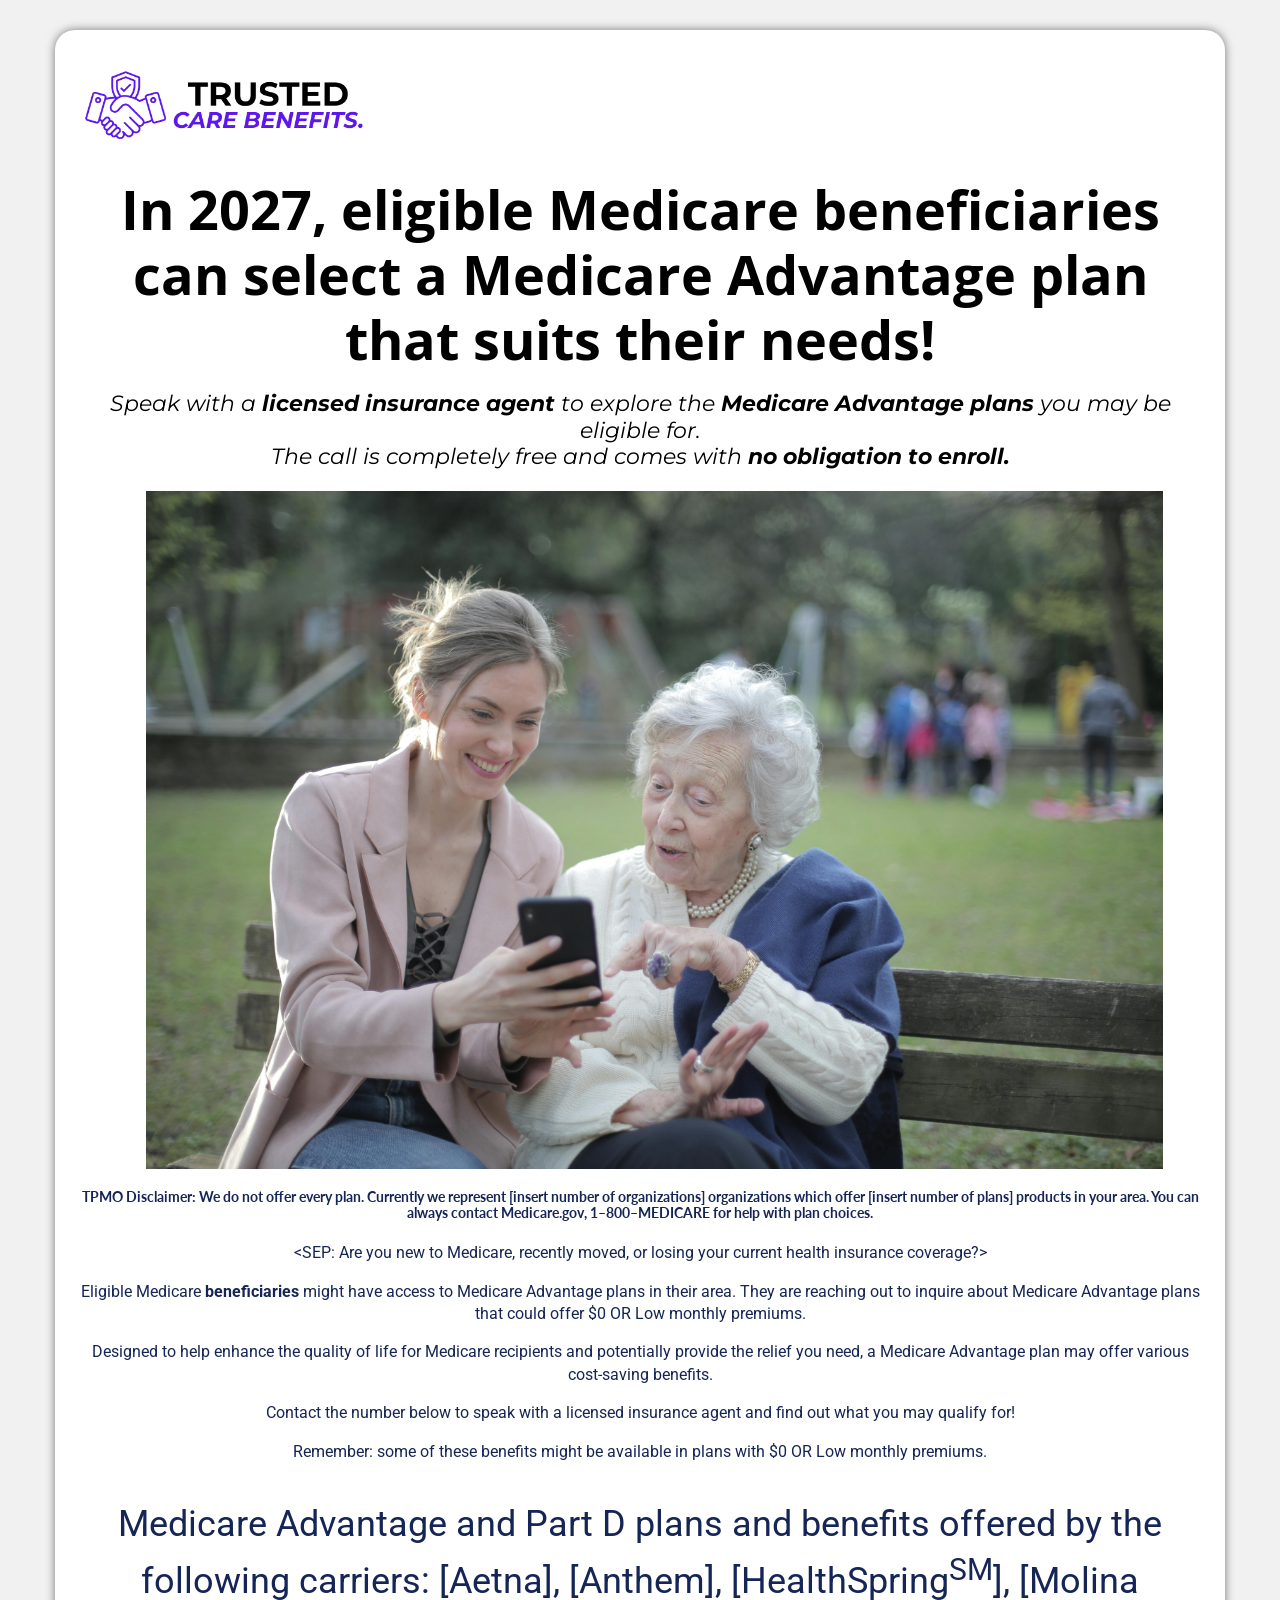
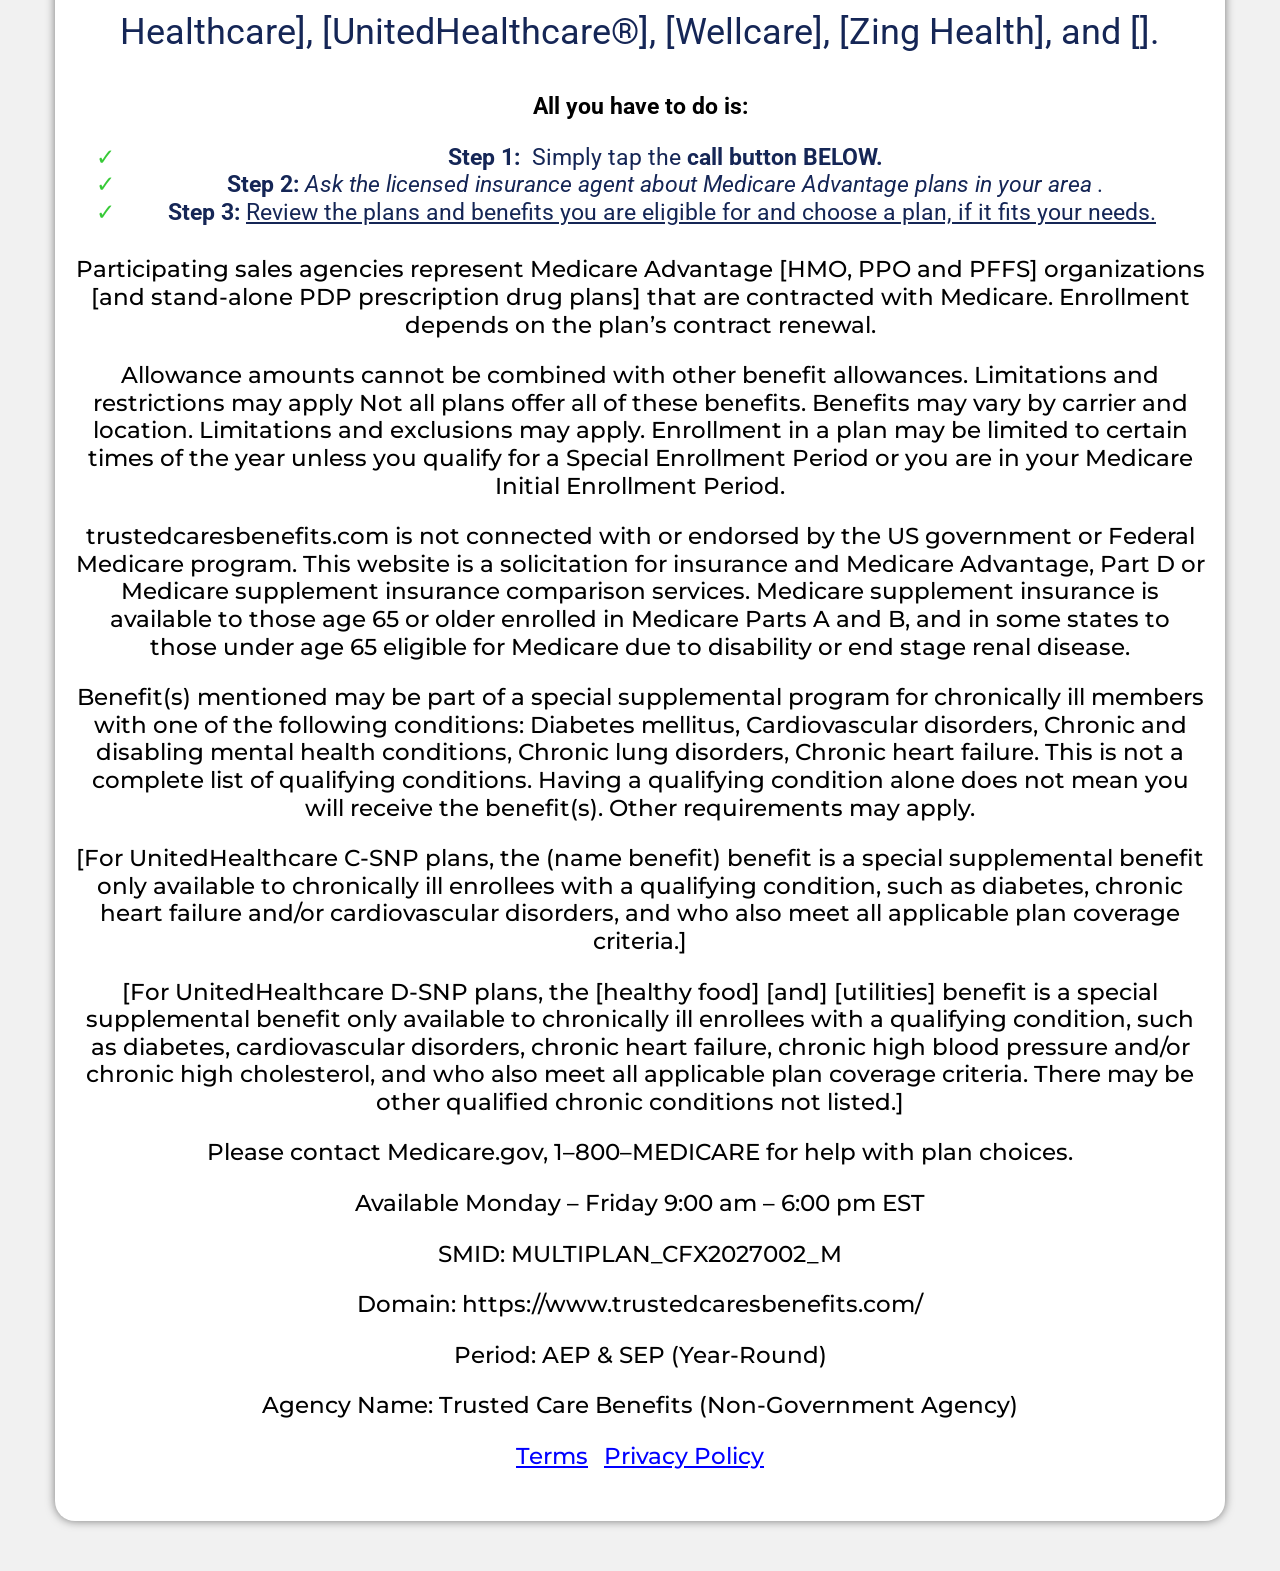
==== commit c27346a0: "Update clone domains to new production URLs. Co-authored-by: Cursor <cursoragent@cursor.com>" ====
--- a/index.html
+++ b/index.html
@@ -657,7 +657,7 @@
 <p>Allowance amounts cannot be combined with other benefit allowances. Limitations and restrictions may apply
 Not all plans offer all of these benefits. Benefits may vary by carrier and location. Limitations and exclusions may apply.
 Enrollment in a plan may be limited to certain times of the year unless you qualify for a Special Enrollment Period or you are in your Medicare Initial Enrollment Period.</p>	
-				<p>trustedcarebenefits.com is not connected with or endorsed by the US government or Federal Medicare program. This website is a solicitation for insurance and Medicare Advantage, Part D or Medicare supplement insurance comparison services. Medicare supplement insurance is available to those age 65 or older enrolled in Medicare Parts A and B, and in some states to those under age 65 eligible for Medicare due to disability or end stage renal disease.</p>
+				<p>trustedcaresbenefits.com is not connected with or endorsed by the US government or Federal Medicare program. This website is a solicitation for insurance and Medicare Advantage, Part D or Medicare supplement insurance comparison services. Medicare supplement insurance is available to those age 65 or older enrolled in Medicare Parts A and B, and in some states to those under age 65 eligible for Medicare due to disability or end stage renal disease.</p>
 				<p>Benefit(s) mentioned may be part of a special supplemental program for chronically ill members with one of the following conditions: Diabetes mellitus, Cardiovascular disorders, Chronic and disabling mental health conditions, Chronic lung disorders, Chronic heart failure. This is not a complete list of qualifying conditions. Having a qualifying condition alone does not mean you will receive the benefit(s). Other requirements may apply.</p>
 				<p>[For UnitedHealthcare C-SNP plans, the (name benefit) benefit is a special supplemental benefit only available to chronically ill enrollees with a qualifying condition, such as diabetes, chronic heart failure and/or cardiovascular disorders, and who also meet all applicable plan coverage criteria.]</p>
 				<p>[For UnitedHealthcare D-SNP plans, the [healthy food] [and] [utilities] benefit is a special supplemental benefit only available to chronically ill enrollees with a qualifying condition, such as diabetes, cardiovascular disorders, chronic heart failure, chronic high blood pressure and/or chronic high cholesterol, and who also meet all applicable plan coverage criteria. There may be other qualified chronic conditions not listed.]</p>
@@ -670,7 +670,7 @@
 				<p>Please contact Medicare.gov, 1–800–MEDICARE for help with plan choices.</p>
 					<p>Available Monday – Friday 9:00 am – 6:00 pm EST</p>
 					<p>SMID: MULTIPLAN_CFX2027002_M</p>
-					<p>Domain: https://www.trustedcarebenefits.com/</p>
+					<p>Domain: https://www.trustedcaresbenefits.com/</p>
 					<p>Period: AEP &amp; SEP (Year-Round)</p>
 					<p>Agency Name: Trusted Care Benefits (Non-Government Agency)</p>
 					<div>
@@ -679,7 +679,7 @@
 					</div>
 <!-- 					<p>G2 Licensed Agent : Jessica Johanna Rodriguez</p> -->
 					
-				<div  style=" display: none; font-size: 1.2em; justify-content: center ;line-height: 1.2em ">trustedcarebenefits.com is not an insurance or government or operating company but connects individuals with insurance providers and other affiliates. Plans are insured or covered by a Medicare Advantage organization with a Medicare contract and/or a Medicare-approved Part D sponsor. Enrollment in the plan depends on the plan’s contract renewal with Medicare. Possible options include, but are not limited to Major Medical Plans, Short Term Plans, Christian Health Plans, Health Sharing Plans, discount cards and Fixed Indemnity Plans. Descriptions are for informational purposes only and subject to change. trustedcarebenefits.com is not affiliated with any insurance plan nor does it represent or endorse any plan. We do not offer every plan available in your area. Any information we provide is limited to those plans we do offer in your area. Please contact Medicare.gov or 1–800 MEDICARE to get information on all of your options. By using this site, you acknowledge that you have read and agree to the Terms of Service, and Privacy Policy. Not affiliated with the U. S. government or federal Medicare program. A licensed agent may contact you regarding this insurance-related information. disclaimer: There is no guarantee of specific results and the results can vary. Not all plans or benefits available in all areas.<div style=""><a href="./terms.html" target="_self" rel="noopener noreferrer nofollow">Terms &amp; Conditions</a> | <a href="./privicy.html" target="_self" rel="noopener noreferrer nofollow">Privacy Policy</a></div><br><br><div style="margin-top:5px"><hr></div><div class="copyright"></div></div>
+				<div  style=" display: none; font-size: 1.2em; justify-content: center ;line-height: 1.2em ">trustedcaresbenefits.com is not an insurance or government or operating company but connects individuals with insurance providers and other affiliates. Plans are insured or covered by a Medicare Advantage organization with a Medicare contract and/or a Medicare-approved Part D sponsor. Enrollment in the plan depends on the plan’s contract renewal with Medicare. Possible options include, but are not limited to Major Medical Plans, Short Term Plans, Christian Health Plans, Health Sharing Plans, discount cards and Fixed Indemnity Plans. Descriptions are for informational purposes only and subject to change. trustedcaresbenefits.com is not affiliated with any insurance plan nor does it represent or endorse any plan. We do not offer every plan available in your area. Any information we provide is limited to those plans we do offer in your area. Please contact Medicare.gov or 1–800 MEDICARE to get information on all of your options. By using this site, you acknowledge that you have read and agree to the Terms of Service, and Privacy Policy. Not affiliated with the U. S. government or federal Medicare program. A licensed agent may contact you regarding this insurance-related information. disclaimer: There is no guarantee of specific results and the results can vary. Not all plans or benefits available in all areas.<div style=""><a href="./terms.html" target="_self" rel="noopener noreferrer nofollow">Terms &amp; Conditions</a> | <a href="./privicy.html" target="_self" rel="noopener noreferrer nofollow">Privacy Policy</a></div><br><br><div style="margin-top:5px"><hr></div><div class="copyright"></div></div>
 		<div style="display: none;" class="elementor-element elementor-element-cfccad1 e-flex e-con-boxed e-con e-parent" data-id="cfccad1" data-element_type="container" data-settings="{" background_background":"classic","_ha_eqh_enable":false}"="">
 					<div class="e-con-inner">
 				<div class="elementor-element elementor-element-e71f96d footer_linkss elementor-widget elementor-widget-text-editor" data-id="e71f96d" data-element_type="widget" data-widget_type="text-editor.default">
@@ -688,7 +688,7 @@
 				</div>
 				<div class="elementor-element elementor-element-80efcc4 elementor-widget elementor-widget-text-editor" data-id="80efcc4" data-element_type="widget" data-widget_type="text-editor.default">
 				<div class="elementor-widget-container">
-							<p>trustedcarebenefits.com</p>						</div>
+							<p>trustedcaresbenefits.com</p>						</div>
 				</div>
 				<div class="elementor-element elementor-element-6a2e715 elementor-widget elementor-widget-text-editor" data-id="6a2e715" data-element_type="widget" data-widget_type="text-editor.default">
 				<div class="elementor-widget-container">
